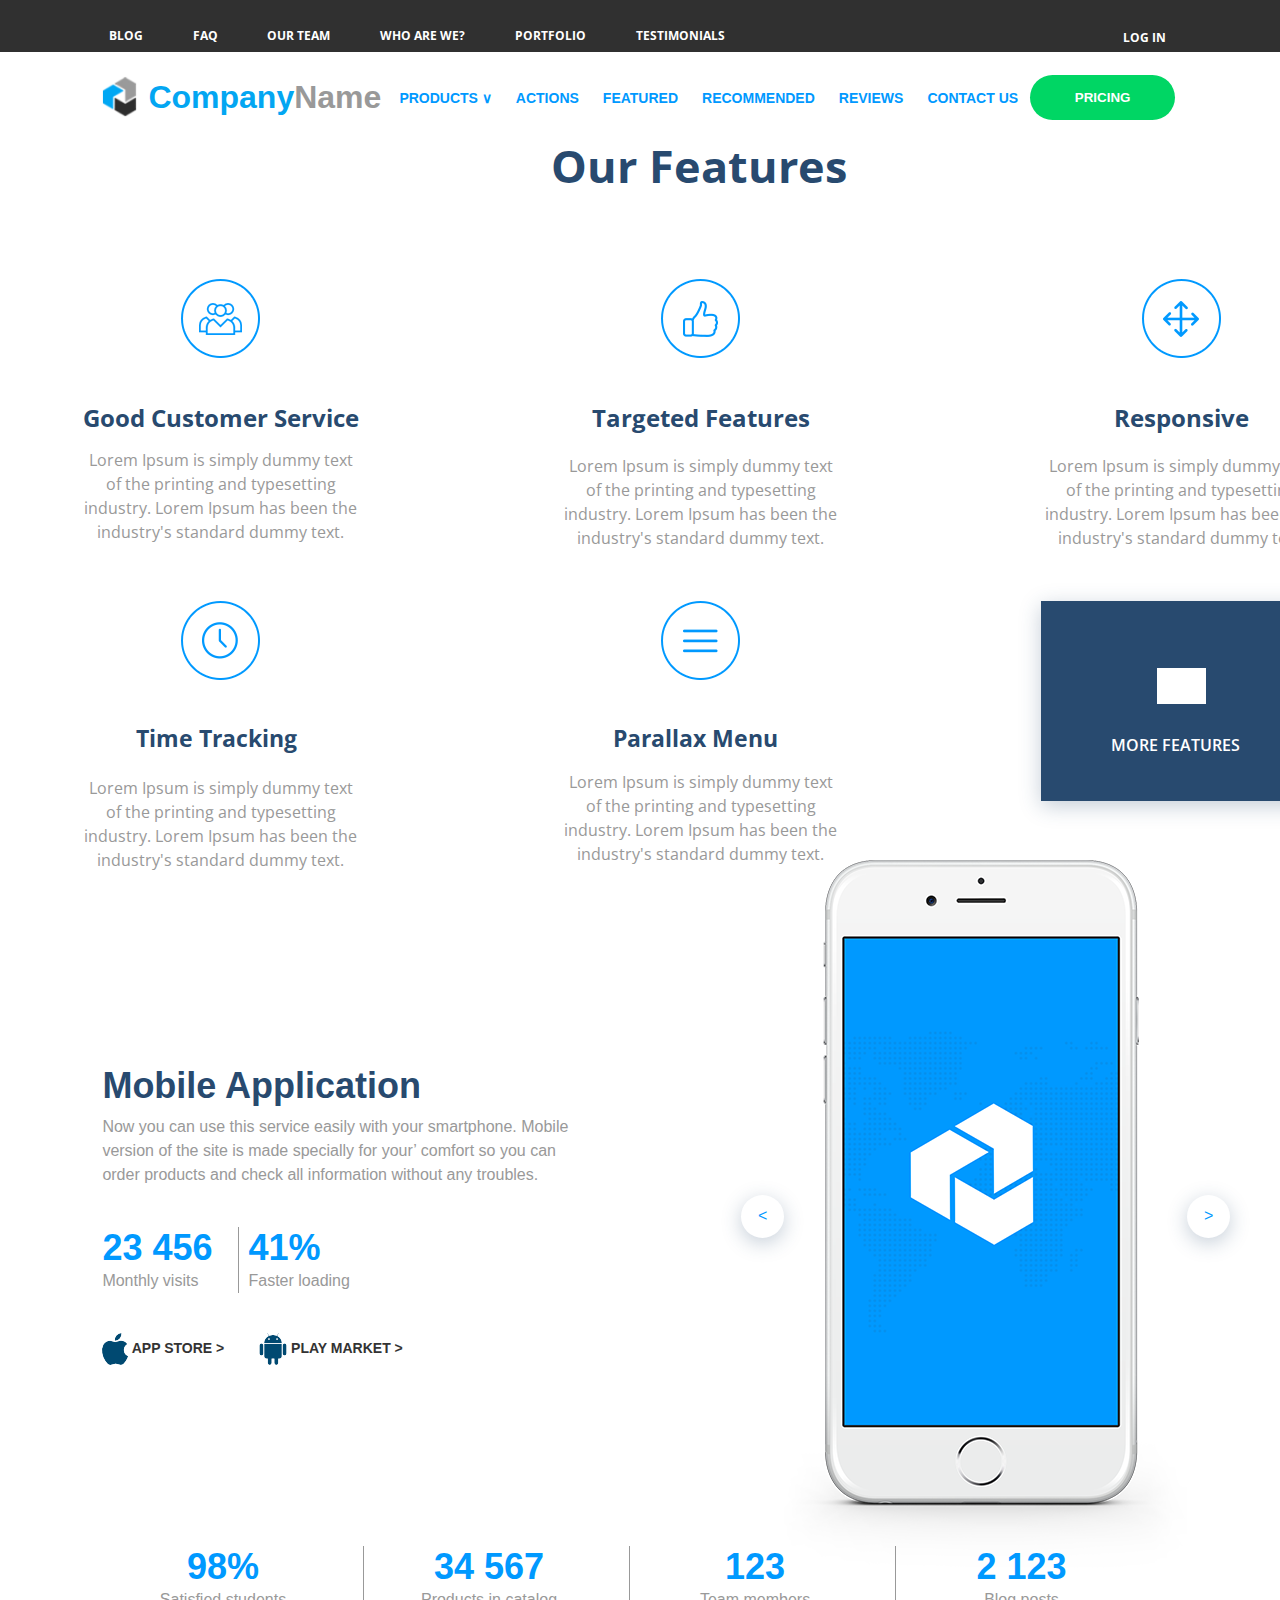
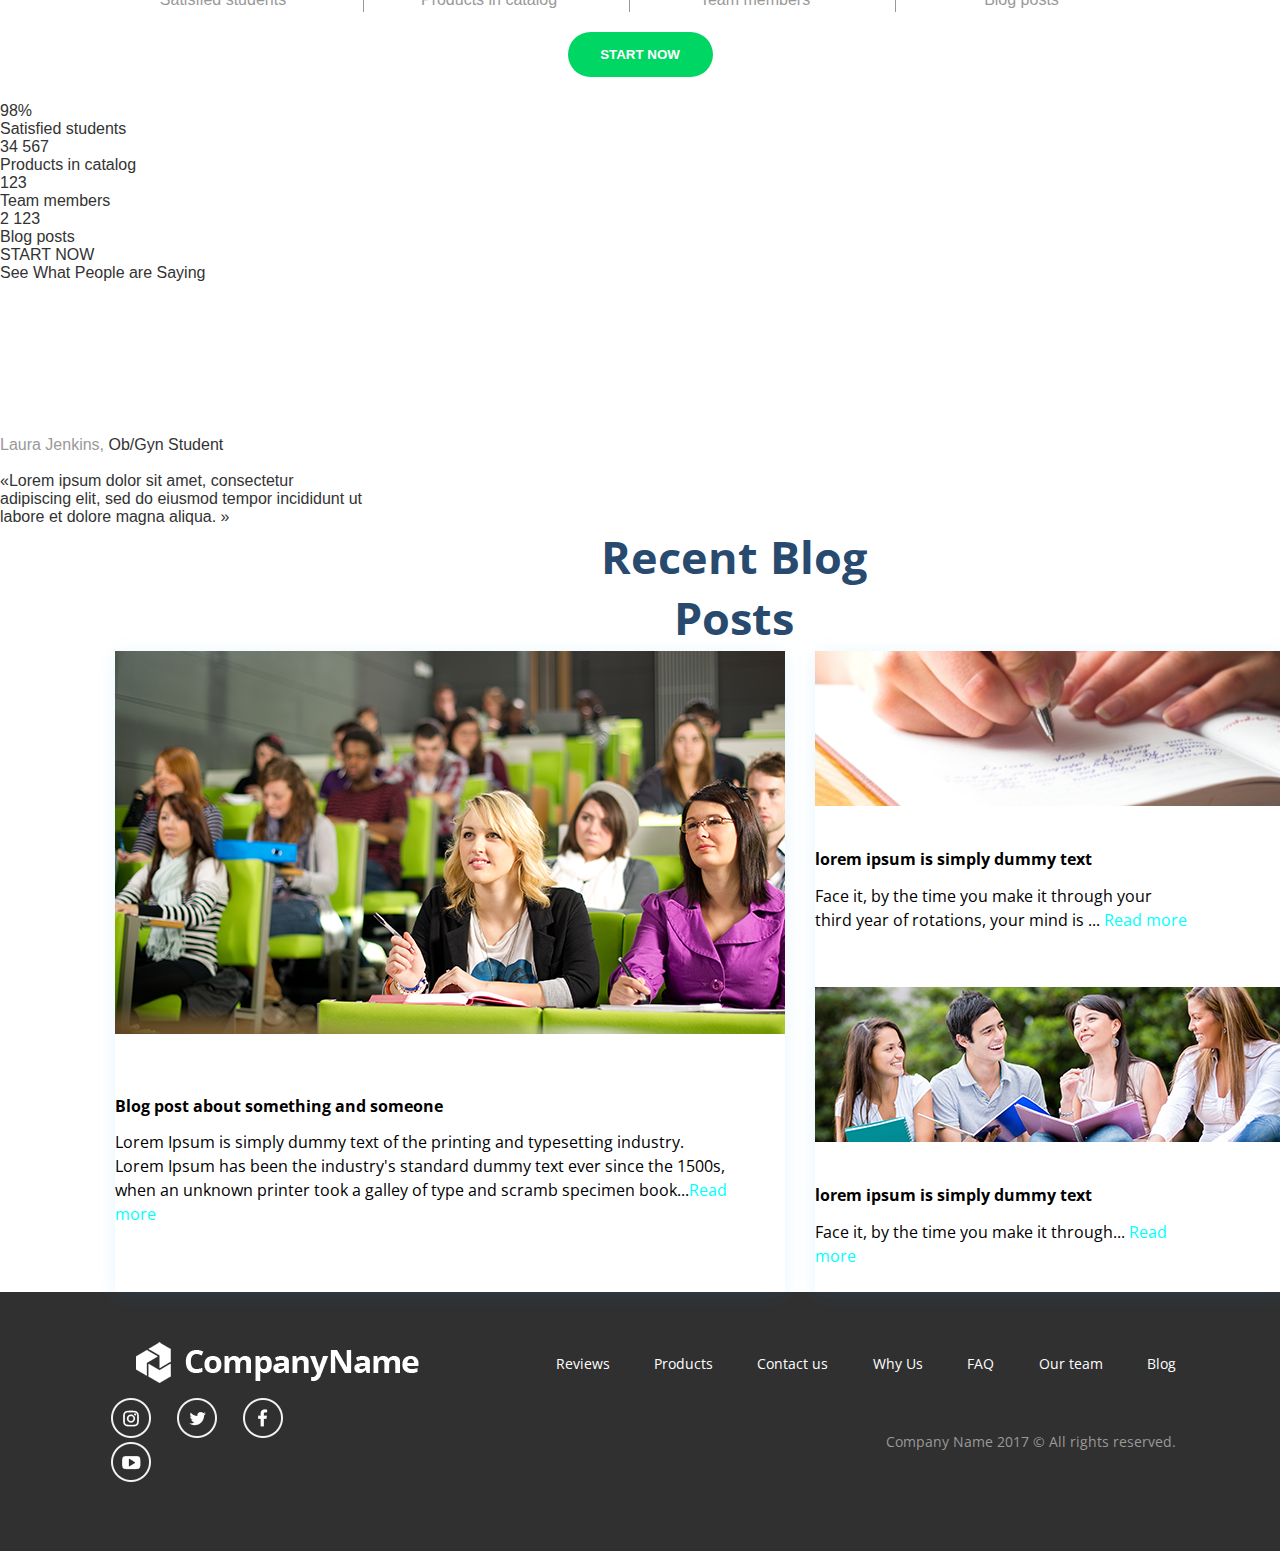
==== app/index.html @ 148104ed "See" ====
<!DOCTYPE html>
<html>
<head>
  <meta charset="UTF-8">
  <meta name="viewport" content="width=device-width, initial-scale=1.0">
  <meta http-equiv="X-UA-Compatible" content="ie=edge">
  <link rel="stylesheet" type="text/css" href="style/css/style.css">
  <link href="https://fonts.googleapis.com/css?family=Open+Sans:400,700" rel="stylesheet">
  <!--<link rel="stylesheet" href="style/css/normalize.css">-->
  <title>Buffalo Bisons</title>

  <script type="text/javascript">
    function amenu() { 
      if (document.getElementById('submenu').style.visibility === 'hidden') { 
        document.getElementById('submenu').style.visibility = 'visible'; } 
      else { 
        document.getElementById('submenu').style.visibility = 'hidden'; 
            }}
  </script>

</head>

<body>


  <!--Top Bar-->
  <section>
    <nav class="top-bar">
      <a href="#" title="BLOG">BLOG</a>
      <a href="#" title="FAQ">FAQ</a>
      <a href="#" title="OUR TEAM">OUR TEAM</a>
      <a href="#" title="WHO ARE WE?">WHO ARE WE?</a>
      <a href="#" title="PORTFOLIO">PORTFOLIO</a>
      <a href="#" title="TESTIMONIALS">TESTIMONIALS</a>
      <a href="#" title="LOG IN"><img src="./img/padlock.jpg" aria-hidden="true" />LOG IN</a>
    </nav>
  </section>


  <!--Navigation bar /by Artem H.-->
<section>
  <div class="topnav">
    <div class="logoflex">
      <div><img id="logo" src="img/logo1.png"></div>
      <div class="companyName">Company<span class="text-style-1">Name</span></div>

    </div>
    <div>
      <ul class="upper ulflex">
      <li><a href="#" onclick="amenu()">Products <span class="thin"> &#8744</span></a>
        <ul class="submenu" id="submenu">
          <li><a href="#">Item 1</a></li>
          <li><a href="#">Item 2</a></li>
          <li><a href="#">Item 3</a></li>
        </ul>

      </li>
      <li><a href="#">Actions</a></li>
      <li><a href="#">Featured</a></li>
      <li><a href="#">Recommended</a></li>
      <li><a href="#">Reviews</a></li>
      <li><a href="#">Contact us</a></li>
    </ul>
    </div>

    <div>
      <button class="upper whitetext button">Pricing</button>
    </div>



  </div>
</section>

<!--Our Features /by SS-->
<div class="Background">
  <div class="Our-Features">Our Features</div>
  <br></div> <br>

  <div class="icons1">

   <div class="GCS"> 
      <div class="Ellipse11"> 
          <img src="img/Ellipse11.png">
      </div> <br> <br>
      <div class="Good-Customer-Service">Good Customer Service</div> <br> <br>
     <div class="Loremipsum">Lorem Ipsum is simply dummy text of the printing and typesetting industry. Lorem Ipsum has been the industry's standard dummy text.</div>
  </div> 
    
  <div class="TF">
    <div class="Ellipse22"> 
      <img src="img/Ellipse22.png"> 
    </div> <br> <br>
        
    <div class="Targeted-Features">Targeted Features</div> <br> <br>
    <div class="Loremipsum">Lorem Ipsum is simply dummy text of the printing and typesetting industry. Lorem Ipsum has been the industry's standard dummy text.</div>
  </div>

  <div class="R">
    <div class="Ellipse33">
      <img src="img/Ellipse33.png">
    </div> <br> <br>
    <div class="Responsive">Responsive</div> <br> <br>
    <div class="Loremipsum">Lorem Ipsum is simply dummy text of the printing and typesetting industry. Lorem Ipsum has been the industry's standard dummy text.</div>
   </div>
    
  </div>

   <br> <br> <br> <br> 
    
    

<div class="icons1">
  <div class="TT"> 
    <div class="Ellipse44">
      <img src="img/Ellipse44.png">
    </div> <br> <br>
    <div class="Time-Tracking">Time Tracking</div> <br> <br>
    <div class="Loremipsum">Lorem Ipsum is simply dummy text of the printing and typesetting industry. Lorem Ipsum has been the industry's standard dummy text.</div>
  </div>
  
  <div class="PM">
    <div class="Ellipse55">
      <img src="img/Ellipse55.png">
    </div> <br> <br>

    <div class="Parallax-Menu">Parallax Menu</div> <br> <br>
    <div class="Loremipsum">Lorem Ipsum is simply dummy text of the printing and typesetting industry. Lorem Ipsum has been the industry's standard dummy text.</div>
  </div>

  <div class="quadro">
    <div class="Rectangle-2"> 
    <div class="right-arrow"> <img src="img/right-arrow.png"> </div> <br>
    <div class="MORE-FEATURES"> MORE FEATURES</div> 
 
    </div>
    </div>
</div>



  <!-- Mobile Application Section /by Artem H. -->
<section>
  <div class="mobapp">
    <div class="half1">
      <h1 class="h1">Mobile Application</h1>
      <p class="acontent">Now you can use this service easily with your smartphone. Mobile version of the site is made specially for your’ comfort
        so you can order products and check all information without any troubles. </p>

      <div class="aflex">
        <div class="mobile1">
          <p class="bigdata">23 456</p>
          <p class="acontent">Monthly visits</p>
        </div>

        <div class="mobile1">
          <p class="bigdata">41%</p>
          <p class="acontent">Faster loading</p>
        </div>
      </div>

      <div class="aflex">
        <div class="aicons upper">
          <img src="img/appstore.png" class="icon"> App Store >
        </div>
        <div class="aicons upper">
          <img src="img/playmarket.png" class="icon"> Play Market >
        </div>
      </div>

    </div>

    <div class="half2">
      <a href="#" class="arrow"><</a>
      <div class="iphone"><img src="img/iPhone6.png"></div>
      <a href="#" class="arrow">></a>
    </div>
  </div>

    <div class="statist">
      <div class="mobile2">
        <p class="bigdata">98%</p>
        <p class="acontent">Satisfied students</p>
      </div>

      <div class="mobile2">
        <p class="bigdata">34 567</p>
        <p class="acontent">Products in catalog</p>
      </div>

      <div class="mobile2">
        <p class="bigdata">123</p>
        <p class="acontent">Team members</p>
      </div>

      <div class="mobile2">
        <p class="bigdata">2 123</p>
        <p class="acontent">Blog posts</p>
      </div>

    </div>
    <div class="astart">
      <button class="button upper whitetext">Start Now</button>
    </div>

    </div>
</div>
  
    
<!--Key Figures-->
    <div class="wrapper">      
       <div class="flex-container">
         <div class="box">
         <p class="numbers">98%</p>
         <p class="text">Satisfied students</p>
         </div>
         <div class="box">
         <p class="numbers">34 567</p>
         <p class="text">Products in catalog</p>
         </div>
         <div class="box">
         <p class="numbers">123</p>
         <p class="text">Team members</p>       
         </div>
         <div class="box">
         <p class="numbers">2 123</p>
         <p class="text">Blog posts</p>       
         </div>       
       </div>
       <a href="#" class="button">START NOW</a>
    </div>
   
    <!-- See What People are Saying /by Taras Roz -->
  <div id="Background">
    <p><span class="see">See What People are Saying</span></p>
    
   <iframe 
           class="hover" 
           src="https://www.youtube.com/embed/RvGUV14kceY" 
           frameborder="0" 
           allowfullscreen>
   </iframe>
  
  <aside class="Rectangle-8">
    <p> <span class="text-style-1">Laura Jenkins, </span>
    <span class="text-style-2">Ob/Gyn Student</span> <br/> <br/> 
    <span class="laura">«Lorem ipsum dolor sit amet, consectetur<br/>
    adipiscing elit, sed do eiusmod tempor incididunt ut<br/>
    labore et dolore magna aliqua. »<br/> </span> </p>
  </aside>
    
  </div>
    
    <!--    Recent Blog Posts-->
  <div class="Recent_Blog">
    <!--      create title-->
    <div class="titl">
      Recent Blog Posts
    </div>
    <!--       create div of all pictures-->
    <div class="picture">

      <!--          div named first,contains first picture and text -->
      <div class=" first">
        <img src="picture/ProspDay4_0017.png" alt="">
        <div class="text1">
          <p>Blog post about something and someone</p>
        </div>
        <div class="text_girl">Lorem Ipsum is simply dummy text of the printing and typesetting industry. Lorem Ipsum has been the industry's standard
          dummy text ever since the 1500s, when an unknown printer took a galley of type and scramb specimen book...<a href="#">Read more</a></div>
      </div>

      <!--          div named second,contains two other pictures and text -->

      <div class="second">
        <img src="picture/Journaling-to-Productivty.png" alt="">
        <div class="text2">
          <p>lorem ipsum is simply dummy text</p>
        </div>
        <p class="text_pen">Face it, by the time you make it through your third year of rotations, your mind is ...
          <a href="#">Read more</a>
        </p>
        <img src="picture/22.png" alt="">
        <div class="text2">
          <p>lorem ipsum is simply dummy text</p>
        </div>
        <p class="text_guys">Face it, by the time you make it through...
          <a href="#">Read more</a>
        </p>
      </div>

    </div>
  </div>

  <!--Footer-->
    <section class="footer">
        
            <a title="" href="#" target="_top" title="footer-logo">
                <svg xmlns="http://www.w3.org/2000/svg" xmlns:xlink="http://www.w3.org/1999/xlink" width="283" height="41" viewBox="0 0 283 41">
                <metadata><?xpacket begin="п»ї" id="W5M0MpCehiHzreSzNTczkc9d"?>
                <x:xmpmeta xmlns:x="adobe:ns:meta/" x:xmptk="Adobe XMP Core 5.6-c138 79.159824, 2016/09/14-01:09:01">
                <rdf:RDF xmlns:rdf="http://www.w3.org/1999/02/22-rdf-syntax-ns#">
                <rdf:Description rdf:about=""/>
                </rdf:RDF>
                </x:xmpmeta>
                <?xpacket end="w"?></metadata>
                <image id="CompanyName_copy" data-name="CompanyName copy" width="283" height="41" xlink:href="[data-uri]"/>
          </svg>
      </a>
      <nav class="footer-bar">   
            <a href="#">Reviews</a>
            <a href="#">Products</a>
            <a href="#">Contact us</a>
            <a href="#">Why Us</a>
            <a href="#">FAQ</a>
            <a href="#">Our team</a>
            <a href="#">Blog</a>
      </nav>

      <nav class="footer-media">
            <a href="#" title="instagram">
                <svg xmlns="http://www.w3.org/2000/svg" xmlns:xlink="http://www.w3.org/1999/xlink" width="40" height="40" viewBox="0 0 40 40">
                <metadata><?xpacket begin="﻿" id="W5M0MpCehiHzreSzNTczkc9d"?>
                <x:xmpmeta xmlns:x="adobe:ns:meta/" x:xmptk="Adobe XMP Core 5.6-c138 79.159824, 2016/09/14-01:09:01        ">
                <rdf:RDF xmlns:rdf="http://www.w3.org/1999/02/22-rdf-syntax-ns#">
                <rdf:Description rdf:about=""/>
                </rdf:RDF>
                </x:xmpmeta>
                <?xpacket end="w"?></metadata>
                <image id="_" data-name="" width="40" height="40" xlink:href="[data-uri]"/>
                </svg>
            </a>
        
            <a href="#" title="twitter">
                <svg xmlns="http://www.w3.org/2000/svg" xmlns:xlink="http://www.w3.org/1999/xlink" width="40" height="40" viewBox="0 0 40 40">
                <metadata><?xpacket begin="﻿" id="W5M0MpCehiHzreSzNTczkc9d"?>
                <x:xmpmeta xmlns:x="adobe:ns:meta/" x:xmptk="Adobe XMP Core 5.6-c138 79.159824, 2016/09/14-01:09:01        ">
                <rdf:RDF xmlns:rdf="http://www.w3.org/1999/02/22-rdf-syntax-ns#">
                <rdf:Description rdf:about=""/>
                </rdf:RDF>
                </x:xmpmeta>
                <?xpacket end="w"?></metadata>
                <image id="_" data-name="" width="40" height="40" xlink:href="[data-uri]"/>
                </svg>
            </a>

            <a href="#" title="facebook">
                <svg xmlns="http://www.w3.org/2000/svg" xmlns:xlink="http://www.w3.org/1999/xlink" width="40" height="40" viewBox="0 0 40 40">
                <metadata><?xpacket begin="﻿" id="W5M0MpCehiHzreSzNTczkc9d"?>
                <x:xmpmeta xmlns:x="adobe:ns:meta/" x:xmptk="Adobe XMP Core 5.6-c138 79.159824, 2016/09/14-01:09:01        ">
                <rdf:RDF xmlns:rdf="http://www.w3.org/1999/02/22-rdf-syntax-ns#">
                <rdf:Description rdf:about=""/>
                </rdf:RDF>
                </x:xmpmeta>
                <?xpacket end="w"?></metadata>
                <image id="_" data-name="" width="40" height="40" xlink:href="[data-uri]"/>
                </svg>
            </a>

            <a href="#" title="youtube">
                <svg xmlns="http://www.w3.org/2000/svg" xmlns:xlink="http://www.w3.org/1999/xlink" width="40" height="40" viewBox="0 0 40 40">
                <metadata><?xpacket begin="﻿" id="W5M0MpCehiHzreSzNTczkc9d"?>
                <x:xmpmeta xmlns:x="adobe:ns:meta/" x:xmptk="Adobe XMP Core 5.6-c138 79.159824, 2016/09/14-01:09:01        ">
                <rdf:RDF xmlns:rdf="http://www.w3.org/1999/02/22-rdf-syntax-ns#">
                <rdf:Description rdf:about=""/>
                </rdf:RDF>
                </x:xmpmeta>
                <?xpacket end="w"?></metadata>
                <image id="_" data-name="" width="40" height="40" xlink:href="[data-uri]"/>
                </svg>
            </a>
        </nav>
        <span>Company Name 2017 <span>© All rights reserved.
    </section>

</body>



</html>
---- app/style/css/style.css ----
html {
  -webkit-box-sizing: border-box;
  -moz-box-sizing: border-box;
  box-sizing: border-box; }

*, *:before, *:after {
  -webkit-box-sizing: inherit;
  -moz-box-sizing: inherit;
  box-sizing: inherit; }

html, body, div, span, applet, object, iframe,
h1, h2, h3, h4, h5, h6, p, blockquote, pre,
a, abbr, acronym, address, big, cite, code,
del, dfn, em, img, ins, kbd, q, s, samp,
small, strike, strong, sub, sup, tt, var,
b, u, i, center,
dl, dt, dd, ol, ul, li,
fieldset, form, label, legend,
table, caption, tbody, tfoot, thead, tr, th, td,
article, aside, canvas, details, embed,
figure, figcaption, footer, header, hgroup,
menu, nav, output, ruby, section, summary,
time, mark, audio, video {
  margin: 0;
  padding: 0;
  border: 0;
  font-size: 100%;
  font: inherit;
  vertical-align: baseline; }

/* HTML5 display-role reset for older browsers */
article, aside, details, figcaption, figure,
footer, header, hgroup, menu, nav, section {
  display: block; }

body {
  line-height: 1; }

ol, ul {
  list-style: none; }

blockquote, q {
  quotes: none; }

blockquote:before, blockquote:after,
q:before, q:after {
  content: '';
  content: none; }

table {
  border-collapse: collapse;
  border-spacing: 0; }

.Recent_Blog {
  width: 1170px;
  margin-left: 115px;
  margin-right: 117px; }
  .Recent_Blog .titl {
    width: 391px;
    height: 45px;
    font-family: "Open Sans", sans-serif;
    font-size: 45px;
    font-weight: bold;
    text-align: left;
    color: #284a6f;
    margin-left: 423px;
    margin-bottom: 80px;
    margin-right: 508px;
    text-align: center; }
  .Recent_Blog .picture {
    display: flex;
    justify-content: space-between;
    align-items: center; }
    .Recent_Blog .picture .first {
      box-shadow: 0px 3px 18px 0 rgba(0, 153, 255, 0.1);
      background-color: #ffffff;
      height: 641px;
      width: 670px; }
      .Recent_Blog .picture .first .text1 {
        margin-top: 45px;
        margin-bottom: 30px;
        height: 17px;
        font-family: "Open Sans", sans-serif;
        font-size: 16px;
        font-weight: bold;
        line-height: 2.94;
        text-align: left;
        color: #000000; }
      .Recent_Blog .picture .first .text_girl {
        width: 616px;
        height: 65px;
        font-family: "Open Sans", sans-serif;
        font-size: 16px;
        line-height: 1.5;
        text-align: left;
        color: #000000; }
        .Recent_Blog .picture .first .text_girl a {
          color: aqua;
          text-decoration: none; }
          .Recent_Blog .picture .first .text_girl a:hover {
            text-decoration: underline; }
    .Recent_Blog .picture .second {
      height: 641px;
      width: 470px;
      box-shadow: 0px 3px 18px 0 rgba(0, 153, 255, 0.1);
      background-color: #ffffff; }
      .Recent_Blog .picture .second .text2 {
        margin-top: 37px;
        margin-bottom: 20px;
        width: 280px;
        height: 17px;
        font-family: "Open Sans", sans-serif;
        font-size: 16px;
        font-weight: bold;
        line-height: 1.5;
        text-align: left;
        color: #000000; }
      .Recent_Blog .picture .second .text_pen {
        width: 372px;
        height: 41px;
        font-family: "Open Sans", sans-serif;
        font-size: 16px;
        line-height: 1.5;
        text-align: left;
        color: #000000;
        margin-bottom: 62px; }
        .Recent_Blog .picture .second .text_pen a {
          color: aqua;
          text-decoration: none; }
          .Recent_Blog .picture .second .text_pen a:hover {
            text-decoration: underline; }
      .Recent_Blog .picture .second .text_guys {
        width: 392px;
        height: 17px;
        font-family: "Open Sans", sans-serif;
        font-size: 16px;
        line-height: 1.5;
        text-align: left;
        color: #000000; }
        .Recent_Blog .picture .second .text_guys a {
          color: aqua;
          text-decoration: none; }
          .Recent_Blog .picture .second .text_guys a:hover {
            text-decoration: underline; }

.top-bar {
  height: 52px;
  display: -webkit-flex;
  display: flex;
  flex-flow: row wrap;
  align-items: center;
  justify-content: space-between;
  align-content: space-around;
  background-color: #303030;
  padding: 2% 5% 2% 8.5%; }
  .top-bar a {
    margin-right: 4.5%;
    color: #ffffff;
    text-decoration: none;
    font-family: "Open Sans", sans-serif;
    font-size: 12px;
    font-weight: bold;
    text-align: left; }
    .top-bar a:last-child {
      margin-left: auto; }
    .top-bar a:hover {
      color: #03a6f2; }
    .top-bar a:active {
      box-shadow: 1px 1px 5px #03a6f2; }
    .top-bar a img {
      width: 14px;
      height: 16px; }

body {
  font-family: "Open Sans", sans-serif; }

.upper {
  text-transform: uppercase; }

.whitetext {
  color: white; }

.logoflex {
  width: 285px;
  display: flex;
  flex-direction: column;
  justify-content: center;
  align-items: center; }

.ulflex {
  display: flex;
  justify-content: center;
  align-items: center;
  flex-wrap: wrap; }

a.arrow {
  color: #0099ff;
  width: 43px;
  height: 43px;
  border-radius: 100%;
  display: flex;
  align-items: center;
  justify-content: center;
  background-color: white;
  box-shadow: 0px 5px 20px rgba(40, 74, 111, 0.27); }

a.arrow:hover {
  box-shadow: none; }

div.topnav {
  display: flex;
  justify-content: flex-start;
  align-items: center;
  width: 100%;
  font-size: 14px;
  height: 91px;
  padding-left: 8%; }

ul {
  list-style: none; }

ul li {
  display: inline-block;
  padding: 0 12px;
  font-weight: bold;
  color: #0099ff; }

ul.submenu {
  display: flex;
  flex-direction: column;
  position: absolute; }
  ul.submenu .thin {
    font-weight: normal; }

#submenu {
  visibility: hidden; }

ul.submenu li {
  border-bottom: 1px solid lightgrey; }

a {
  color: inherit;
  text-decoration: none; }

a:hover {
  text-shadow: 0 0 1px; }

button.button {
  width: 145px;
  height: 45px;
  border-radius: 22.5px;
  background-color: #00d664;
  border: 0;
  font-weight: bold; }

button.button:hover {
  box-shadow: 1px 1px 5px grey; }

#logo {
  width: 35px;
  height: 41px;
  margin-right: 5px; }

.companyName {
  margin: 0;
  width: 100%;
  font-size: 18px;
  font-weight: bold;
  color: #03a6f2;
  text-align: center; }

.text-style-1 {
  color: #999999; }

@media (min-width: 600px) {
  .companyName {
    font-size: 24px; } }
@media (min-width: 900px) {
  .companyName {
    font-size: 26px; } }
@media (min-width: 1200px) {
  .logoflex {
    flex-direction: row; }

  .companyName {
    font-size: 32px; } }
div.mobapp {
  width: 100%;
  height: 645px;
  background: url(../img/worldmap-transp.png) center right, url(../img/worldmap-dots2.png) no-repeat right center;
  background-position: cover;
  display: flex;
  flex-direction: row;
  padding-left: 8%;
  padding-top: 25px;
  margin-top: 80px; }

div.half1 {
  display: flex;
  flex-direction: column;
  justify-content: center;
  width: 50%; }

h1.h1 {
  font-size: 36px;
  font-weight: bold;
  line-height: 1.04;
  text-align: left;
  color: #284a6f;
  margin-bottom: 10px; }

.acontent {
  max-width: 485px;
  font-size: 16px;
  line-height: 1.5;
  text-align: left;
  color: #999999; }

.aflex {
  display: flex;
  justify-content: flex-start;
  padding-top: 40px; }

div.mobile1 {
  padding-right: 25px;
  border-right: 1px solid #999999;
  margin-right: 10px; }

div.mobile1:last-child {
  border: 0; }

.bigdata {
  font-size: 36px;
  font-weight: bold;
  text-align: left;
  color: #0099ff; }

div.aicons {
  padding-right: 35px;
  font-weight: bold;
  font-size: 14px; }

img.icon {
  vertical-align: middle; }

div.half2 {
  display: flex;
  flex-direction: row;
  justify-content: center;
  align-items: center;
  width: 50%; }

.statist {
  display: flex;
  flex-direction: row;
  justify-content: center; }

div.mobile2 {
  display: flex;
  flex-direction: column;
  align-items: center;
  width: 20%;
  padding: 0 25px 0 0;
  border-right: 1px solid #999999;
  margin: 20px 10px 20px 0; }

div.mobile2:last-child {
  border: 0; }

div.astart {
  display: flex;
  justify-content: center;
  height: 50px;
  margin-bottom: 20px; }

/*phone, portrait view, one column*/
.footer {
  box-sizing: border-box;
  height: 259px;
  padding: 3%;
  background-color: #303030;
  display: flex;
  flex-flow: column nowrap;
  justify-content: space-around;
  align-items: center;
  font-family: Open Sans;
  font-size: 14px; }
  .footer > svg {
    width: 80vw; }
    .footer > svg:hover {
      box-shadow: 1px 1px 5px #999999; }
    .footer > svg:active {
      box-shadow: 1px 1px 5px #03a6f2; }
  .footer span {
    text-align: center;
    color: #999999; }

.footer-bar {
  display: flex;
  flex-direction: column;
  justify-content: space-around;
  align-items: center; }
  .footer-bar a {
    color: #ffffff;
    text-decoration: none;
    margin-bottom: 3px; }
  .footer-bar:hover {
    color: #03a6f2; }
  .footer-bar:active {
    box-shadow: 1px 1px 5px #03a6f2; }

.footer-media a {
  margin-right: 15px;
  text-decoration: none; }

/*tablet, landscape view*/
@media screen and (min-width: 600px) {
  .footer {
    padding: 45px 8.1% 60px 8.1%;
    flex-flow: row wrap;
    justify-content: space-between; }
    .footer span {
      align-self: center;
      margin-left: auto;
      width: 42vw;
      text-align: right; }

  .footer-bar {
    width: 90vw;
    flex-flow: row nowrap;
    justify-content: space-between; } }
/*laptop and desktop*/
@media screen and (min-width: 900px) {
  .footer > svg {
    width: 283px;
    height: 41px; }
  .footer a {
    white-space: nowrap;
    margin-left: 3%; }
  .footer .footer-bar {
    margin-left: auto;
    flex-flow: row nowrap;
    align-content: space-around;
    width: 50vw; } }
body {
  font: 100% Helvetica, sans-serif;
  color: #333; }

.Background {
  display: flex;
  justify-content: center;
  width: 1402px;
  height: 118px; }

.Our-Features {
  width: 300px;
  height: 32px;
  font-family: "Open Sans", sans-serif;
  font-size: 45px;
  font-weight: bold;
  line-height: 1.04;
  text-align: left;
  color: #284a6f; }

.icons1 {
  display: flex;
  justify-content: space-around;
  width: 1402px;
  margin-bottom: 50px; }

.Ellipse11 {
  width: 79px;
  height: 79px; }

.Ellipse22 {
  width: 79px;
  height: 79px; }

.Ellipse33 {
  width: 79px;
  height: 79px; }

.GCS {
  display: flex;
  flex-direction: column;
  align-items: center;
  width: 441px;
  height: 200px; }

.TF {
  display: flex;
  flex-direction: column;
  align-items: center;
  width: 519px;
  height: 200px; }

.R {
  display: flex;
  flex-direction: column;
  align-items: center;
  width: 442px;
  height: 200px; }

.TT {
  display: flex;
  flex-direction: column;
  align-items: center;
  width: 441px;
  height: 200px; }

.PM {
  display: flex;
  flex-direction: column;
  align-items: center;
  width: 519px;
  height: 200px; }

.quadro {
  display: flex;
  flex-direction: column;
  align-items: center;
  width: 442px;
  height: 200px; }

.Good-Customer-Service {
  height: 18px;
  font-family: "Open Sans", sans-serif;
  font-size: 24px;
  font-weight: bold;
  line-height: 1.96;
  text-align: left;
  color: #284a6f; }

.Targeted-Features {
  height: 24px;
  font-family: "Open Sans", sans-serif;
  font-size: 24px;
  font-weight: bold;
  line-height: 1.96;
  text-align: left;
  color: #284a6f; }

.Responsive {
  height: 24px;
  font-family: "Open Sans", sans-serif;
  font-size: 24px;
  font-weight: bold;
  line-height: 1.96;
  text-align: left;
  color: #284a6f; }

.Loremipsum {
  width: 282px;
  height: 89px;
  font-family: "Open Sans", sans-serif;
  font-size: 16px;
  line-height: 1.5;
  text-align: center;
  color: #999999; }

.Time-Tracking {
  width: 170px;
  height: 24px;
  font-family: "Open Sans", sans-serif;
  font-size: 23px;
  font-weight: bold;
  line-height: 1.96;
  text-align: left;
  color: #284a6f; }

.Ellipse44 {
  width: 79px;
  height: 79px; }

.Ellipse55 {
  width: 79px;
  height: 79px; }

.Parallax-Menu {
  width: 175px;
  height: 18px;
  font-family: "Open Sans", sans-serif;
  font-size: 23px;
  font-weight: bold;
  line-height: 1.96;
  text-align: left;
  color: #284a6f; }

.Rectangle-2 {
  width: 281px;
  height: 281px;
  display: flex;
  flex-direction: column;
  justify-content: center;
  align-items: center;
  background-color: #284a6f;
  box-shadow: 0px 5px 20px 0 rgba(40, 74, 111, 0.27); }

.right-arrow {
  width: 49px;
  height: 36px;
  background-color: #ffffff; }

.MORE-FEATURES {
  width: 140px;
  height: 12px;
  font-family: "Open Sans", sans-serif;
  font-size: 16px;
  font-weight: 600;
  line-height: 2.94;
  text-align: left;
  color: #ffffff; }

/*# sourceMappingURL=style.css.map */
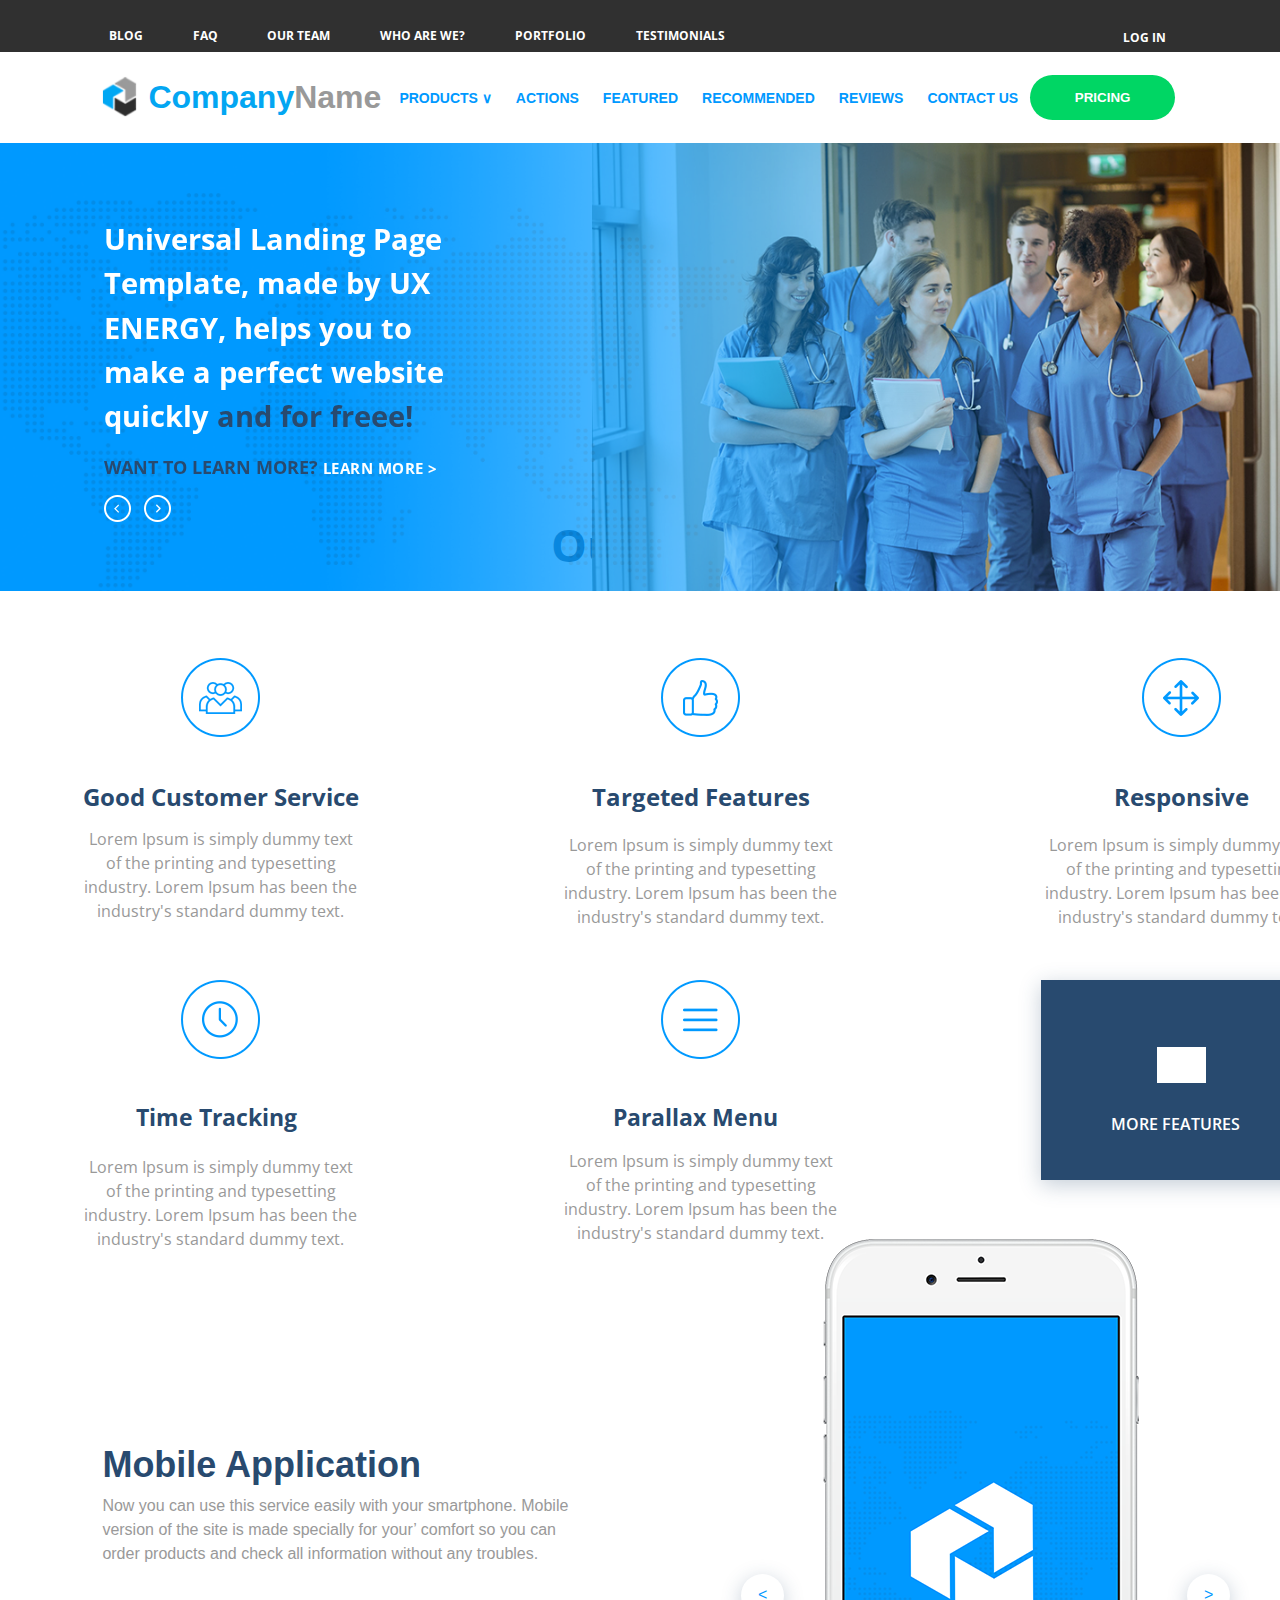
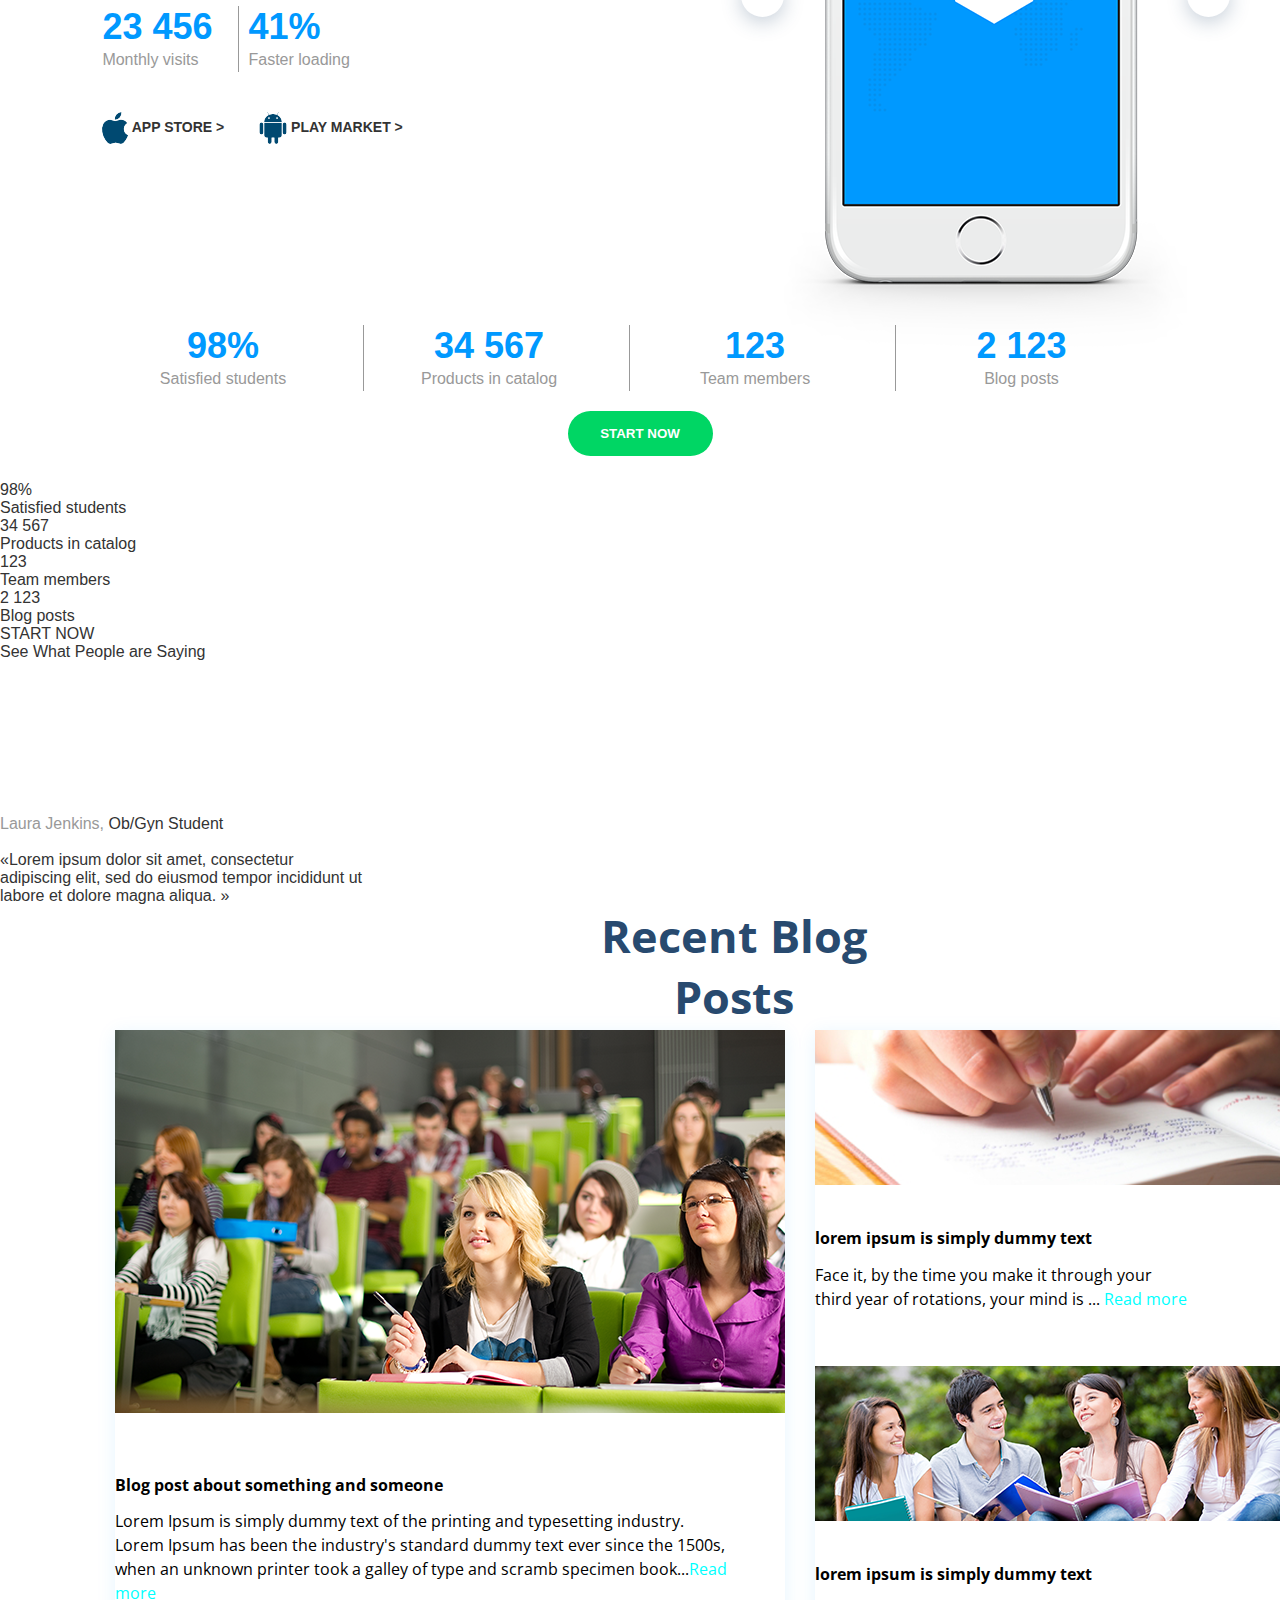
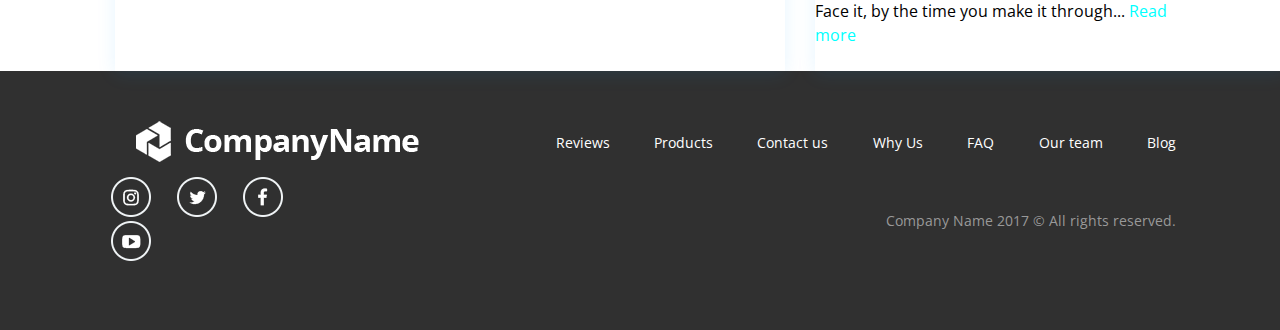
==== commit 4d0abdb8: "added banner slider" ====
--- a/app/index.html
+++ b/app/index.html
@@ -6,6 +6,10 @@
   <meta http-equiv="X-UA-Compatible" content="ie=edge">
   <link rel="stylesheet" type="text/css" href="style/css/style.css">
   <link href="https://fonts.googleapis.com/css?family=Open+Sans:400,700" rel="stylesheet">
+
+<!-- Owl Stylesheets -->
+  <link rel="stylesheet" href="owlcarousel/owl.carousel.min.css">
+
   <!--<link rel="stylesheet" href="style/css/normalize.css">-->
   <title>Buffalo Bisons</title>
 
@@ -17,13 +21,48 @@
         document.getElementById('submenu').style.visibility = 'hidden'; 
             }}
   </script>
+    
+    <!-- Style wasn't supposed to be here, but for now it's only way for it to work correctly.-->
+  <style type="text/css">
+    
+    .first-banner-slide {
+      background: linear-gradient(to right, rgba(3,166,242,1), rgba(3,166,242,0.5)) no-repeat border-box, url('img/layer1.png') no-repeat right top;
+      background-size: auto 65vw
+    }
+    .second-banner-slide {
+      background: linear-gradient(to right, rgba(3,166,242,1), rgba(3,166,242,0.5)) no-repeat border-box, url('img/layer2.jpg') no-repeat right top;
+      background-size: auto 65vw 
+    }
+    /*tablet, landscape view*/
+    @media screen and (min-width: 600px) {
+      .first-banner-slide {
+      background: linear-gradient(to right, rgba(3,166,242,1), rgba(3,166,242,0.2)) no-repeat border-box, url('img/layer1.png') no-repeat right top;
+      background-size: auto 50vw
+      }
+      .second-banner-slide {
+        background: linear-gradient(to right, rgba(3,166,242,1), rgba(3,166,242,0.2)) no-repeat border-box, url('img/layer2.jpg') no-repeat right top;
+        background-size: auto 50vw 
+      }
+    }
+    /*laptop and desktop*/
+    @media screen and (min-width: 900px) {
+      .first-banner-slide {
+        background: url('img/worldmap-dots3.png') no-repeat border-box, url('./img/layer1.png') no-repeat right top; 
+        background-size: auto 35vw
+      }
+      .second-banner-slide {
+        background: url('img/worldmap-dots3.png') no-repeat border-box, url('./img/layer2.jpg') no-repeat right top;
+        background-size: auto 35vw
+      }
+    }
+  </style>
 
 </head>
 
 <body>
 
 
-  <!--Top Bar-->
+  <!--Top Bar by V.V.-->
   <section>
     <nav class="top-bar">
       <a href="#" title="BLOG">BLOG</a>
@@ -71,6 +110,34 @@
 
   </div>
 </section>
+
+<!-- Banner Slider by V.V. -->
+<section>
+  <div class="owl-carousel banner-slider">
+    <div class="item first-banner-slide">
+      <div class="banner-text">
+        Universal Landing Page Template, made by UX ENERGY, helps you to make a perfect website quickly 
+        <span>and for freee!</span>
+      </div>
+      <div class="banner-link">
+        WANT TO LEARN MORE?
+        <span><a href="#"> LEARN MORE &#62</a></span>
+      </div>
+    </div>
+    
+    <div class="item second-banner-slide">
+      <div class="banner-text">
+        Lorem ipsum dolor sit amet, consectetur adipisicing elit! 
+        <span>and for freee!</span>
+      </div>
+      <div class="banner-link">
+        WANT TO LEARN MORE?
+        <span><a href="#"> LEARN MORE &#62</a></span>
+      </div>
+    </div>
+  </div>
+</section>
+
 
 <!--Our Features /by SS-->
 <div class="Background">
@@ -292,7 +359,7 @@
     </div>
   </div>
 
-  <!--Footer-->
+  <!--Footer by V.V.-->
     <section class="footer">
         
             <a title="" href="#" target="_top" title="footer-logo">
@@ -373,6 +440,25 @@
         <span>Company Name 2017 <span>© All rights reserved.
     </section>
 
+<!-- Owl scripts-->
+  <script src="owlcarousel/jquery.min.js"></script>
+  <script src="owlcarousel/owl.carousel.min.js"></script>
+  <script>
+    $(document).ready(function(){
+      $(".banner-slider").owlCarousel({
+        loop: true,
+        nav: true,
+        dots: false,
+        items: 1,
+        navText: [
+          "<img src='img/str-left.svg'/>",
+          "<img src='img/str-right.svg'/>"
+        ],
+        autoplay: false,
+      });
+    });
+  </script>
+
 </body>
 
 
--- a/app/style/css/style.css
+++ b/app/style/css/style.css
@@ -383,65 +383,84 @@
   flex-flow: column nowrap;
   justify-content: space-around;
   align-items: center;
-  font-family: Open Sans;
-  font-size: 14px; }
-  .footer > svg {
-    width: 80vw; }
-    .footer > svg:hover {
-      box-shadow: 1px 1px 5px #999999; }
-    .footer > svg:active {
-      box-shadow: 1px 1px 5px #03a6f2; }
-  .footer span {
-    text-align: center;
-    color: #999999; }
+  font-family: "Open Sans", sans-serif;
+  font-size: 14px;
+}
+.footer > svg {
+  width: 80vw;
+}
+.footer > svg:hover {
+  box-shadow: 1px 1px 5px #999999;
+}
+.footer > svg:active {
+  box-shadow: 1px 1px 5px #03a6f2;
+}
+.footer span {
+  text-align: center;
+  color: #999999;
+}
 
 .footer-bar {
   display: flex;
   flex-direction: column;
   justify-content: space-around;
-  align-items: center; }
-  .footer-bar a {
-    color: #ffffff;
-    text-decoration: none;
-    margin-bottom: 3px; }
-  .footer-bar:hover {
-    color: #03a6f2; }
-  .footer-bar:active {
-    box-shadow: 1px 1px 5px #03a6f2; }
+  align-items: center;
+}
+.footer-bar a {
+  color: #ffffff;
+  text-decoration: none;
+  margin-bottom: 3px;
+}
+.footer-bar a:hover {
+  color: #03a6f2;
+}
+.footer-bar a:active {
+  box-shadow: 1px 1px 5px #03a6f2;
+}
 
 .footer-media a {
   margin-right: 15px;
-  text-decoration: none; }
+  text-decoration: none;
+}
 
 /*tablet, landscape view*/
 @media screen and (min-width: 600px) {
   .footer {
     padding: 45px 8.1% 60px 8.1%;
     flex-flow: row wrap;
-    justify-content: space-between; }
-    .footer span {
-      align-self: center;
-      margin-left: auto;
-      width: 42vw;
-      text-align: right; }
+    justify-content: space-between;
+  }
+  .footer span {
+    align-self: center;
+    margin-left: auto;
+    width: 42vw;
+    text-align: right;
+  }
 
   .footer-bar {
     width: 90vw;
     flex-flow: row nowrap;
-    justify-content: space-between; } }
+    justify-content: space-between;
+  }
+}
 /*laptop and desktop*/
 @media screen and (min-width: 900px) {
   .footer > svg {
     width: 283px;
-    height: 41px; }
+    height: 41px;
+  }
   .footer a {
     white-space: nowrap;
-    margin-left: 3%; }
+    margin-left: 3%;
+  }
   .footer .footer-bar {
     margin-left: auto;
     flex-flow: row nowrap;
     align-content: space-around;
-    width: 50vw; } }
+    width: 50vw;
+  }
+}
+
 body {
   font: 100% Helvetica, sans-serif;
   color: #333; }
@@ -611,4 +630,113 @@
   text-align: left;
   color: #ffffff; }
 
+/* Banner Slider*/
+/*phone, portrait view, one column*/
+.banner-slider {
+  box-sizing: border-box;
+  font-family: "Open Sans", sans-serif;
+}
+.banner-slider .item {
+  height: 65vw;
+  padding: 5.8% 8.1% 19% 8.1%;
+  display: flex;
+  flex-flow: column wrap;
+  justify-content: space-between;
+}
+.banner-slider .item .banner-text {
+  width: 66.2vw;
+  height: 15vh;
+  font-size: 5vw;
+  font-weight: bold;
+  line-height: 1.5;
+  color: #FFF;
+}
+.banner-slider .item .banner-text span {
+  color: #284a6f;
+}
+.banner-slider .item .banner-link {
+  height: 1.5vw;
+  font-size: 3.1vw;
+  font-weight: bold;
+  /* letter-spacing: 0.6px */
+  color: #284a6f;
+}
+.banner-slider .item .banner-link span a {
+  height: 10px;
+  font-size: 2.8vw;
+  font-weight: bold;
+  line-height: 3.21;
+  letter-spacing: 0.5px;
+  color: #FFF;
+  text-decoration: none;
+}
+.banner-slider .item .banner-link span a:hover {
+  color: #999999;
+}
+.banner-slider .owl-nav {
+  -webkit-tap-highlight-color: transparent;
+  margin-top: -50px;
+  padding-left: 8.1%;
+  display: flex;
+  flex-flow: row nowrap;
+  justify-content: flex-start;
+  align-items: flex-start;
+}
+.banner-slider .owl-nav [class*=owl-] {
+  height: 27px;
+  width: 27px;
+  border-radius: 50%;
+  position: relative;
+  color: #FFF;
+  margin: 13px 13px 0px 0px;
+  background: none;
+  cursor: pointer;
+}
+.banner-slider .owl-nav [class*=owl-]:hover {
+  background: #999999;
+  text-decoration: none;
+}
+
+/*tablet, landscape view*/
+@media screen and (min-width: 600px) {
+  .banner-slider .item {
+    height: 50vw;
+    padding: 5.8% 8.1% 11% 8.1%;
+  }
+  .banner-slider .item .banner-text {
+    width: 46vw;
+    font-size: 3.5vw;
+  }
+  .banner-slider .item .banner-link {
+    font-size: 2.2vw;
+  }
+  .banner-slider .item .banner-link span a {
+    font-size: 1.9vw;
+  }
+  .banner-slider .owl-nav {
+    margin-top: -8.5vw;
+  }
+}
+/*laptop and desktop*/
+@media screen and (min-width: 900px) {
+  .banner-slider .item {
+    height: 35vw;
+    padding: 5.8% 8.1% 10% 8.1%;
+  }
+  .banner-slider .item .banner-text {
+    width: 28vw;
+    font-size: 2.3vw;
+    /* 30px */
+  }
+  .banner-slider .item .banner-link {
+    font-size: 1.4vw;
+    /* 16px */
+  }
+  .banner-slider .item .banner-link span a {
+    width: 7.5vw;
+    font-size: 1.2vw;
+    /* 14px */
+  }
+}
+
 /*# sourceMappingURL=style.css.map */
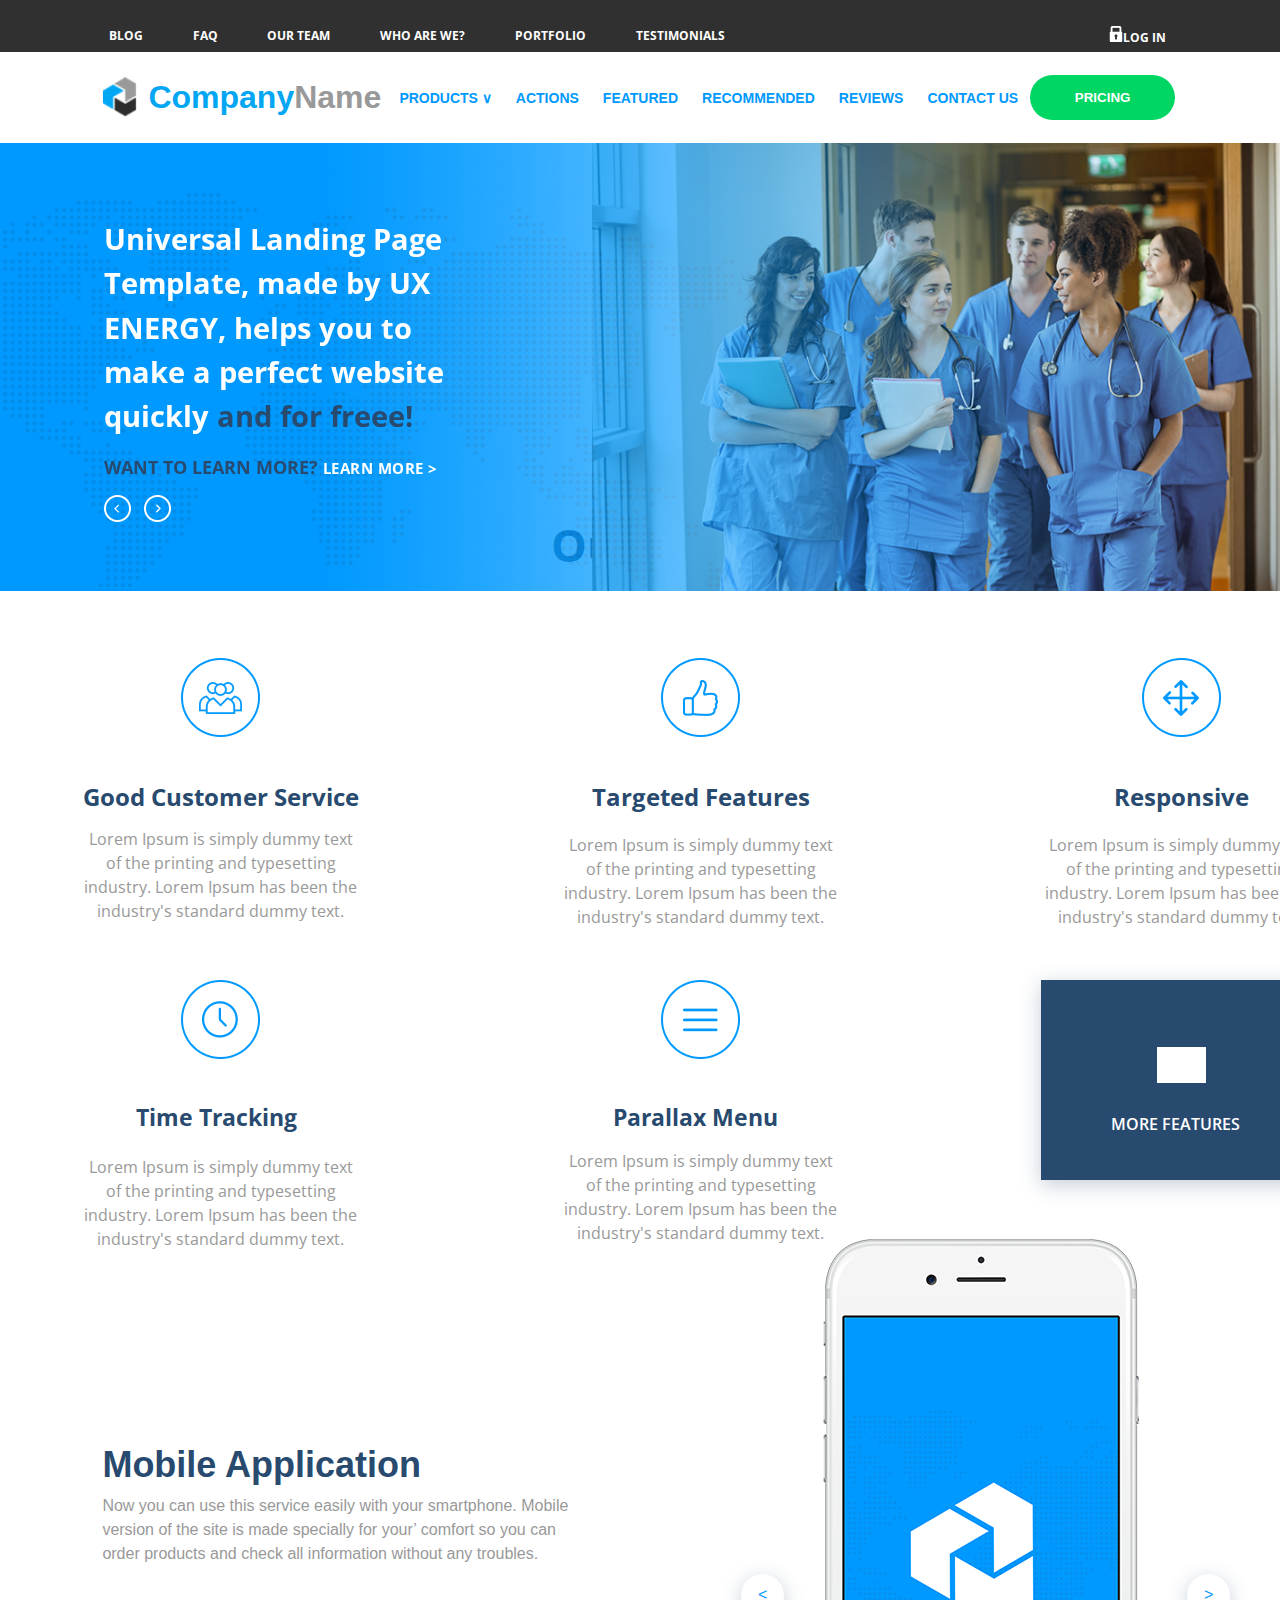
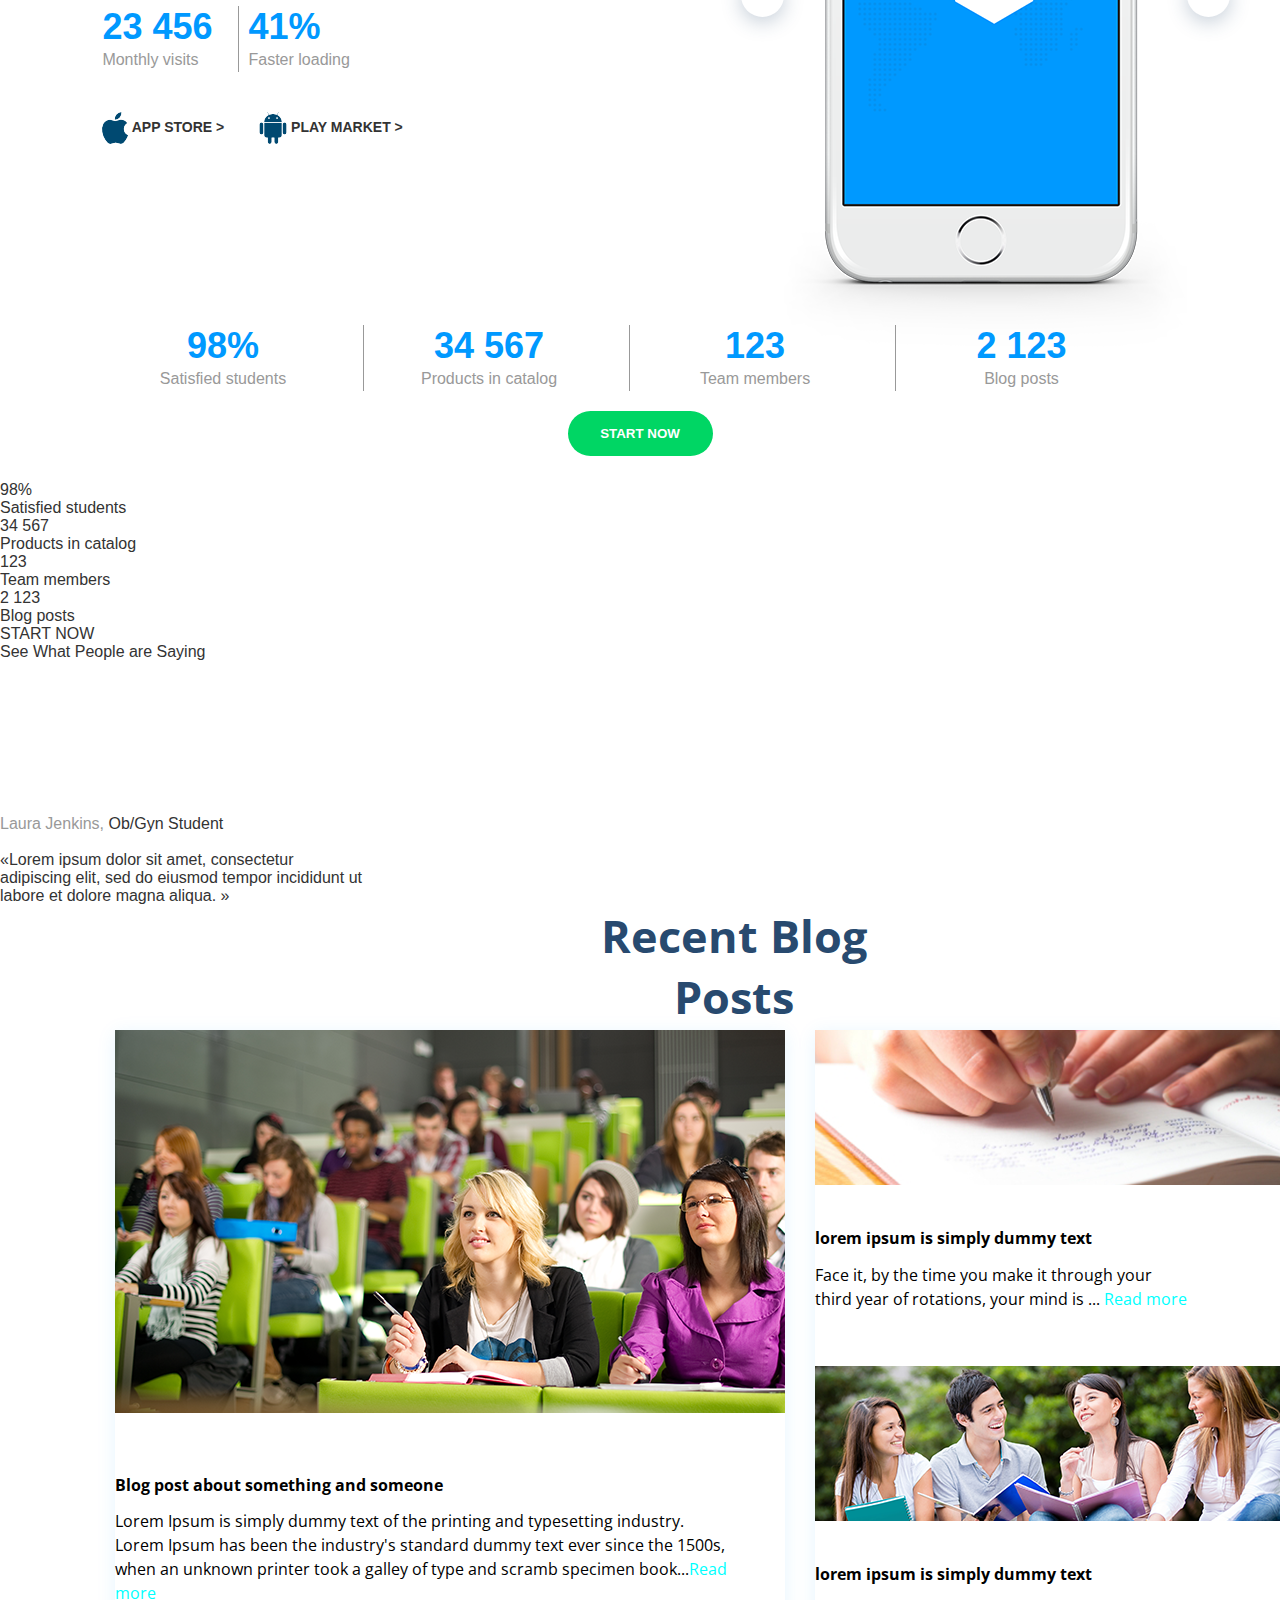
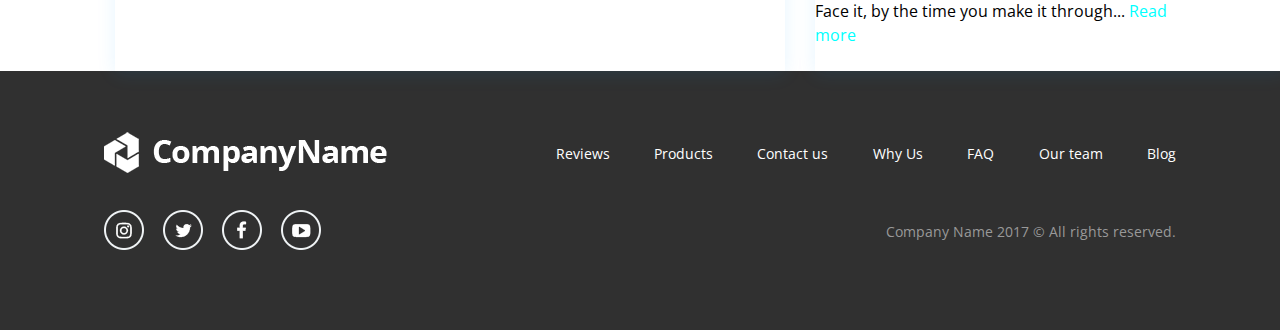
==== commit 85575222: "made some minor fixes to footer section" ====
--- a/app/index.html
+++ b/app/index.html
@@ -26,7 +26,7 @@
   <style type="text/css">
     
     .first-banner-slide {
-      background: linear-gradient(to right, rgba(3,166,242,1), rgba(3,166,242,0.5)) no-repeat border-box, url('img/layer1.png') no-repeat right top;
+      background: linear-gradient(to right, rgba(3,166,242,1), rgba(3,166,242,0.5)) no-repeat border-box, url('img/layer1.jpg') no-repeat right top;
       background-size: auto 65vw
     }
     .second-banner-slide {
@@ -36,7 +36,7 @@
     /*tablet, landscape view*/
     @media screen and (min-width: 600px) {
       .first-banner-slide {
-      background: linear-gradient(to right, rgba(3,166,242,1), rgba(3,166,242,0.2)) no-repeat border-box, url('img/layer1.png') no-repeat right top;
+      background: linear-gradient(to right, rgba(3,166,242,1), rgba(3,166,242,0.2)) no-repeat border-box, url('img/layer1.jpg') no-repeat right top;
       background-size: auto 50vw
       }
       .second-banner-slide {
@@ -47,11 +47,11 @@
     /*laptop and desktop*/
     @media screen and (min-width: 900px) {
       .first-banner-slide {
-        background: url('img/worldmap-dots3.png') no-repeat border-box, url('./img/layer1.png') no-repeat right top; 
+        background: url('img/worldmap-dots3.png') no-repeat border-box, url('img/layer1.png') no-repeat right top; 
         background-size: auto 35vw
       }
       .second-banner-slide {
-        background: url('img/worldmap-dots3.png') no-repeat border-box, url('./img/layer2.jpg') no-repeat right top;
+        background: url('img/worldmap-dots3.png') no-repeat border-box, url('img/layer2.jpg') no-repeat right top;
         background-size: auto 35vw
       }
     }
@@ -71,7 +71,7 @@
       <a href="#" title="WHO ARE WE?">WHO ARE WE?</a>
       <a href="#" title="PORTFOLIO">PORTFOLIO</a>
       <a href="#" title="TESTIMONIALS">TESTIMONIALS</a>
-      <a href="#" title="LOG IN"><img src="./img/padlock.jpg" aria-hidden="true" />LOG IN</a>
+      <a href="#" title="LOG IN"><img src="img/padlock.png" aria-hidden="true" />LOG IN</a>
     </nav>
   </section>
 
@@ -359,107 +359,57 @@
     </div>
   </div>
 
-  <!--Footer by V.V.-->
+    <!--Footer by V.V.-->
     <section class="footer">
-        
-            <a title="" href="#" target="_top" title="footer-logo">
-                <svg xmlns="http://www.w3.org/2000/svg" xmlns:xlink="http://www.w3.org/1999/xlink" width="283" height="41" viewBox="0 0 283 41">
-                <metadata><?xpacket begin="п»ї" id="W5M0MpCehiHzreSzNTczkc9d"?>
-                <x:xmpmeta xmlns:x="adobe:ns:meta/" x:xmptk="Adobe XMP Core 5.6-c138 79.159824, 2016/09/14-01:09:01">
-                <rdf:RDF xmlns:rdf="http://www.w3.org/1999/02/22-rdf-syntax-ns#">
-                <rdf:Description rdf:about=""/>
-                </rdf:RDF>
-                </x:xmpmeta>
-                <?xpacket end="w"?></metadata>
-                <image id="CompanyName_copy" data-name="CompanyName copy" width="283" height="41" xlink:href="[data-uri]"/>
-          </svg>
+      <a href="#" target="_top" title="Logo">
+        <img src="img/CompanyName-copy.svg"/>
       </a>
       <nav class="footer-bar">   
-            <a href="#">Reviews</a>
-            <a href="#">Products</a>
-            <a href="#">Contact us</a>
-            <a href="#">Why Us</a>
-            <a href="#">FAQ</a>
-            <a href="#">Our team</a>
-            <a href="#">Blog</a>
+        <a href="#">Reviews</a>
+        <a href="#">Products</a>
+        <a href="#">Contact us</a>
+        <a href="#">Why Us</a>
+        <a href="#">FAQ</a>
+        <a href="#">Our team</a>
+        <a href="#">Blog</a>
       </nav>
-
       <nav class="footer-media">
-            <a href="#" title="instagram">
-                <svg xmlns="http://www.w3.org/2000/svg" xmlns:xlink="http://www.w3.org/1999/xlink" width="40" height="40" viewBox="0 0 40 40">
-                <metadata><?xpacket begin="﻿" id="W5M0MpCehiHzreSzNTczkc9d"?>
-                <x:xmpmeta xmlns:x="adobe:ns:meta/" x:xmptk="Adobe XMP Core 5.6-c138 79.159824, 2016/09/14-01:09:01        ">
-                <rdf:RDF xmlns:rdf="http://www.w3.org/1999/02/22-rdf-syntax-ns#">
-                <rdf:Description rdf:about=""/>
-                </rdf:RDF>
-                </x:xmpmeta>
-                <?xpacket end="w"?></metadata>
-                <image id="_" data-name="" width="40" height="40" xlink:href="[data-uri]"/>
-                </svg>
-            </a>
-        
-            <a href="#" title="twitter">
-                <svg xmlns="http://www.w3.org/2000/svg" xmlns:xlink="http://www.w3.org/1999/xlink" width="40" height="40" viewBox="0 0 40 40">
-                <metadata><?xpacket begin="﻿" id="W5M0MpCehiHzreSzNTczkc9d"?>
-                <x:xmpmeta xmlns:x="adobe:ns:meta/" x:xmptk="Adobe XMP Core 5.6-c138 79.159824, 2016/09/14-01:09:01        ">
-                <rdf:RDF xmlns:rdf="http://www.w3.org/1999/02/22-rdf-syntax-ns#">
-                <rdf:Description rdf:about=""/>
-                </rdf:RDF>
-                </x:xmpmeta>
-                <?xpacket end="w"?></metadata>
-                <image id="_" data-name="" width="40" height="40" xlink:href="[data-uri]"/>
-                </svg>
-            </a>
-
-            <a href="#" title="facebook">
-                <svg xmlns="http://www.w3.org/2000/svg" xmlns:xlink="http://www.w3.org/1999/xlink" width="40" height="40" viewBox="0 0 40 40">
-                <metadata><?xpacket begin="﻿" id="W5M0MpCehiHzreSzNTczkc9d"?>
-                <x:xmpmeta xmlns:x="adobe:ns:meta/" x:xmptk="Adobe XMP Core 5.6-c138 79.159824, 2016/09/14-01:09:01        ">
-                <rdf:RDF xmlns:rdf="http://www.w3.org/1999/02/22-rdf-syntax-ns#">
-                <rdf:Description rdf:about=""/>
-                </rdf:RDF>
-                </x:xmpmeta>
-                <?xpacket end="w"?></metadata>
-                <image id="_" data-name="" width="40" height="40" xlink:href="[data-uri]"/>
-                </svg>
-            </a>
-
-            <a href="#" title="youtube">
-                <svg xmlns="http://www.w3.org/2000/svg" xmlns:xlink="http://www.w3.org/1999/xlink" width="40" height="40" viewBox="0 0 40 40">
-                <metadata><?xpacket begin="﻿" id="W5M0MpCehiHzreSzNTczkc9d"?>
-                <x:xmpmeta xmlns:x="adobe:ns:meta/" x:xmptk="Adobe XMP Core 5.6-c138 79.159824, 2016/09/14-01:09:01        ">
-                <rdf:RDF xmlns:rdf="http://www.w3.org/1999/02/22-rdf-syntax-ns#">
-                <rdf:Description rdf:about=""/>
-                </rdf:RDF>
-                </x:xmpmeta>
-                <?xpacket end="w"?></metadata>
-                <image id="_" data-name="" width="40" height="40" xlink:href="[data-uri]"/>
-                </svg>
-            </a>
-        </nav>
-        <span>Company Name 2017 <span>© All rights reserved.
+        <a href="https://www.instagram.com/buffalo-bisons" target="_blank">
+          <img src="img/instagram.svg"/>
+        </a>
+        <a href="https://twitter.com/buffalo-bisons" target="_blank">
+          <img src="img/twitter.svg"/>
+        </a>
+        <a href="https://www.facebook.com/buffalo-bisons/" target="_blank">
+          <img src="img/facebook.svg"/>
+        </a>
+        <a href="https://www.youtube.com/user/buffalo-bisons" target="_blank">
+          <img src="img/youtube.svg"/>
+        </a>
+      </nav>
+      <span>Company Name 2017 <span>© All rights reserved.
     </section>
 
-<!-- Owl scripts-->
-  <script src="owlcarousel/jquery.min.js"></script>
-  <script src="owlcarousel/owl.carousel.min.js"></script>
-  <script>
-    $(document).ready(function(){
-      $(".banner-slider").owlCarousel({
-        loop: true,
-        nav: true,
-        dots: false,
-        items: 1,
-        navText: [
-          "<img src='img/str-left.svg'/>",
-          "<img src='img/str-right.svg'/>"
-        ],
-        autoplay: false,
+    <!-- Owl scripts-->
+    <script src="owlcarousel/jquery.min.js"></script>
+    <script src="owlcarousel/owl.carousel.min.js"></script>
+    <script>
+      $(document).ready(function(){
+        $(".banner-slider").owlCarousel({
+          loop: true,
+          nav: true,
+          dots: false,
+          items: 1,
+          navText: [
+            "<img src='img/str-left.svg'/>",
+            "<img src='img/str-right.svg'/>"
+          ],
+          autoplay: false,
+        });
       });
-    });
-  </script>
-
-</body>
+    </script>
+
+  </body>
 
 
 
--- a/app/style/css/style.css
+++ b/app/style/css/style.css
@@ -373,6 +373,7 @@
   height: 50px;
   margin-bottom: 20px; }
 
+/* Footer section*/
 /*phone, portrait view, one column*/
 .footer {
   box-sizing: border-box;
@@ -398,6 +399,7 @@
 .footer span {
   text-align: center;
   color: #999999;
+  font-size: 10px;
 }
 
 .footer-bar {
@@ -407,7 +409,7 @@
   align-items: center;
 }
 .footer-bar a {
-  color: #ffffff;
+  color: #FFF;
   text-decoration: none;
   margin-bottom: 3px;
 }
@@ -420,7 +422,11 @@
 
 .footer-media a {
   margin-right: 15px;
+  border-radius: 50%;
   text-decoration: none;
+}
+.footer-media a:hover {
+  background: #999999;
 }
 
 /*tablet, landscape view*/
@@ -435,6 +441,7 @@
     margin-left: auto;
     width: 42vw;
     text-align: right;
+    font-size: 14px;
   }
 
   .footer-bar {
@@ -449,16 +456,16 @@
     width: 283px;
     height: 41px;
   }
-  .footer a {
-    white-space: nowrap;
-    margin-left: 3%;
-  }
   .footer .footer-bar {
     margin-left: auto;
     flex-flow: row nowrap;
     align-content: space-around;
     width: 50vw;
   }
+  .footer .footer-bar a {
+    white-space: nowrap;
+    margin-left: 3%;
+  }
 }
 
 body {
@@ -630,7 +637,7 @@
   text-align: left;
   color: #ffffff; }
 
-/* Banner Slider*/
+/* Banner Slider */
 /*phone, portrait view, one column*/
 .banner-slider {
   box-sizing: border-box;
@@ -739,4 +746,5 @@
   }
 }
 
+
 /*# sourceMappingURL=style.css.map */
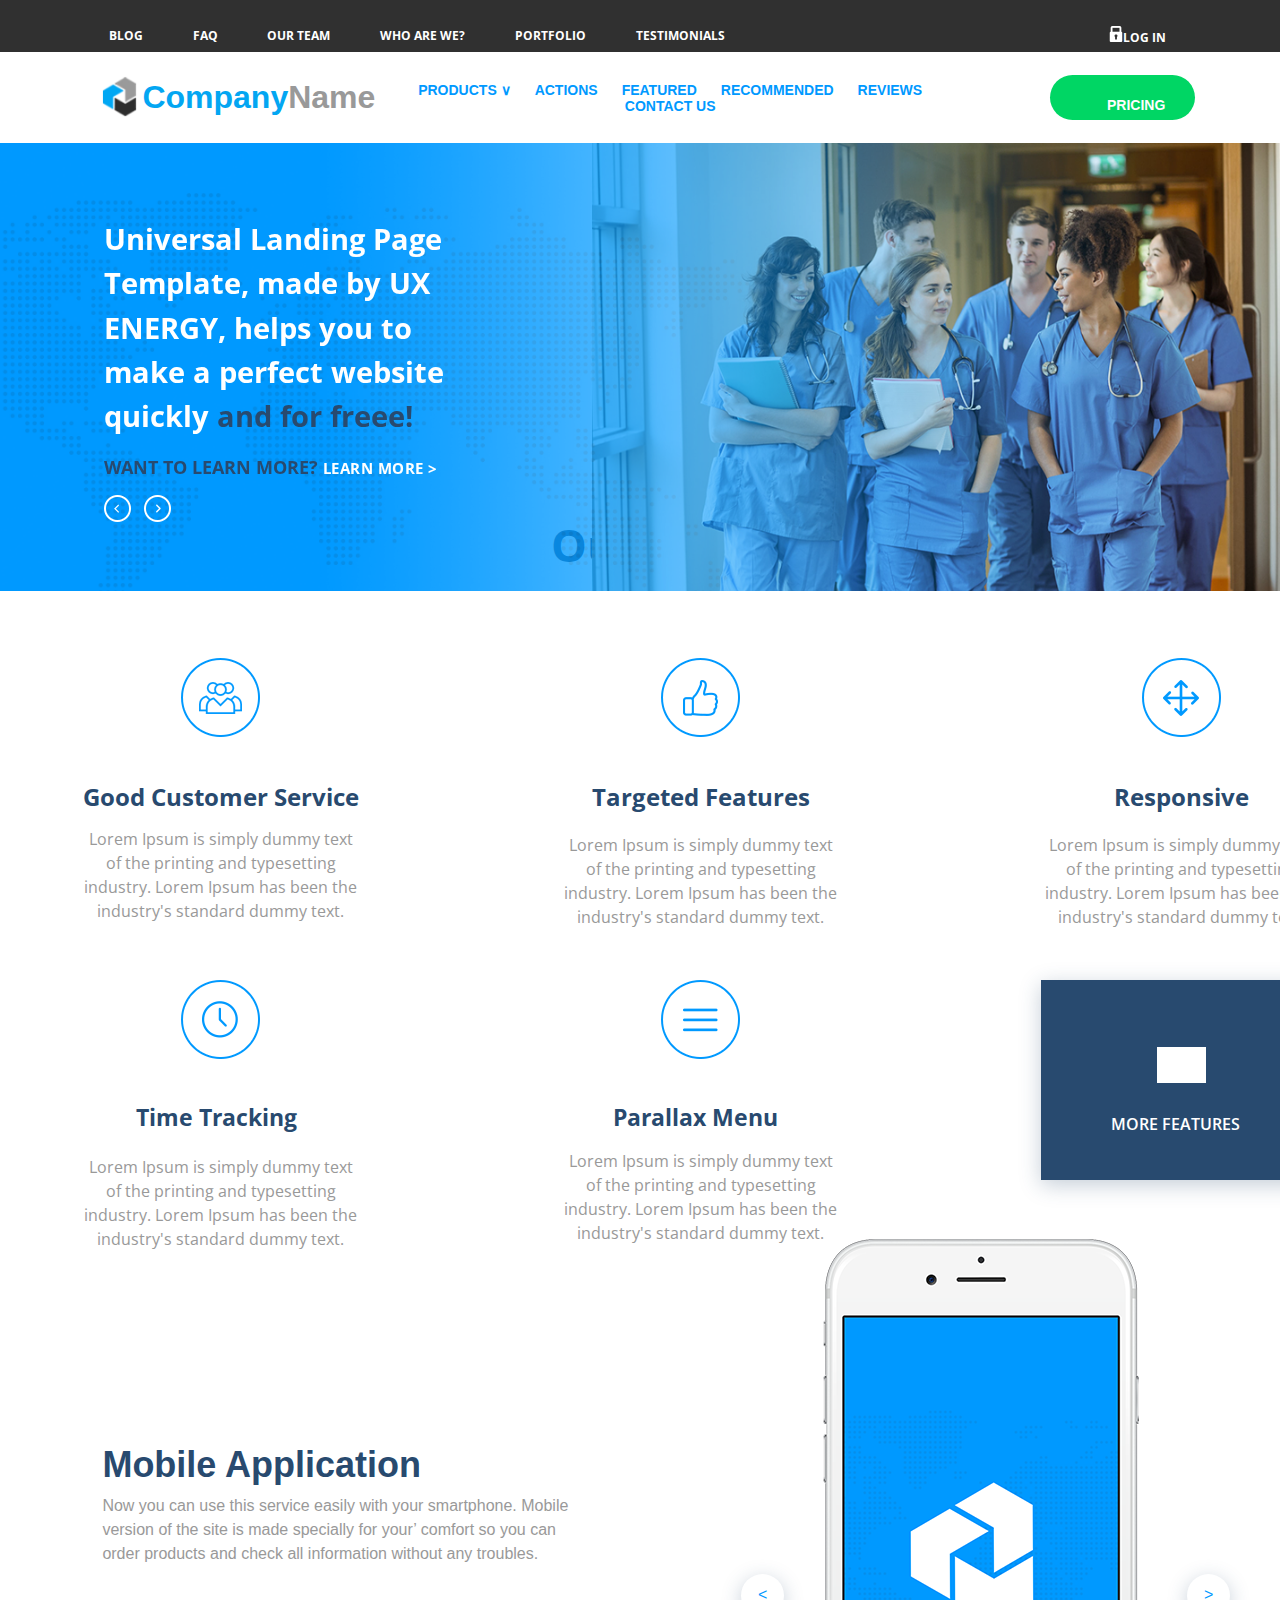
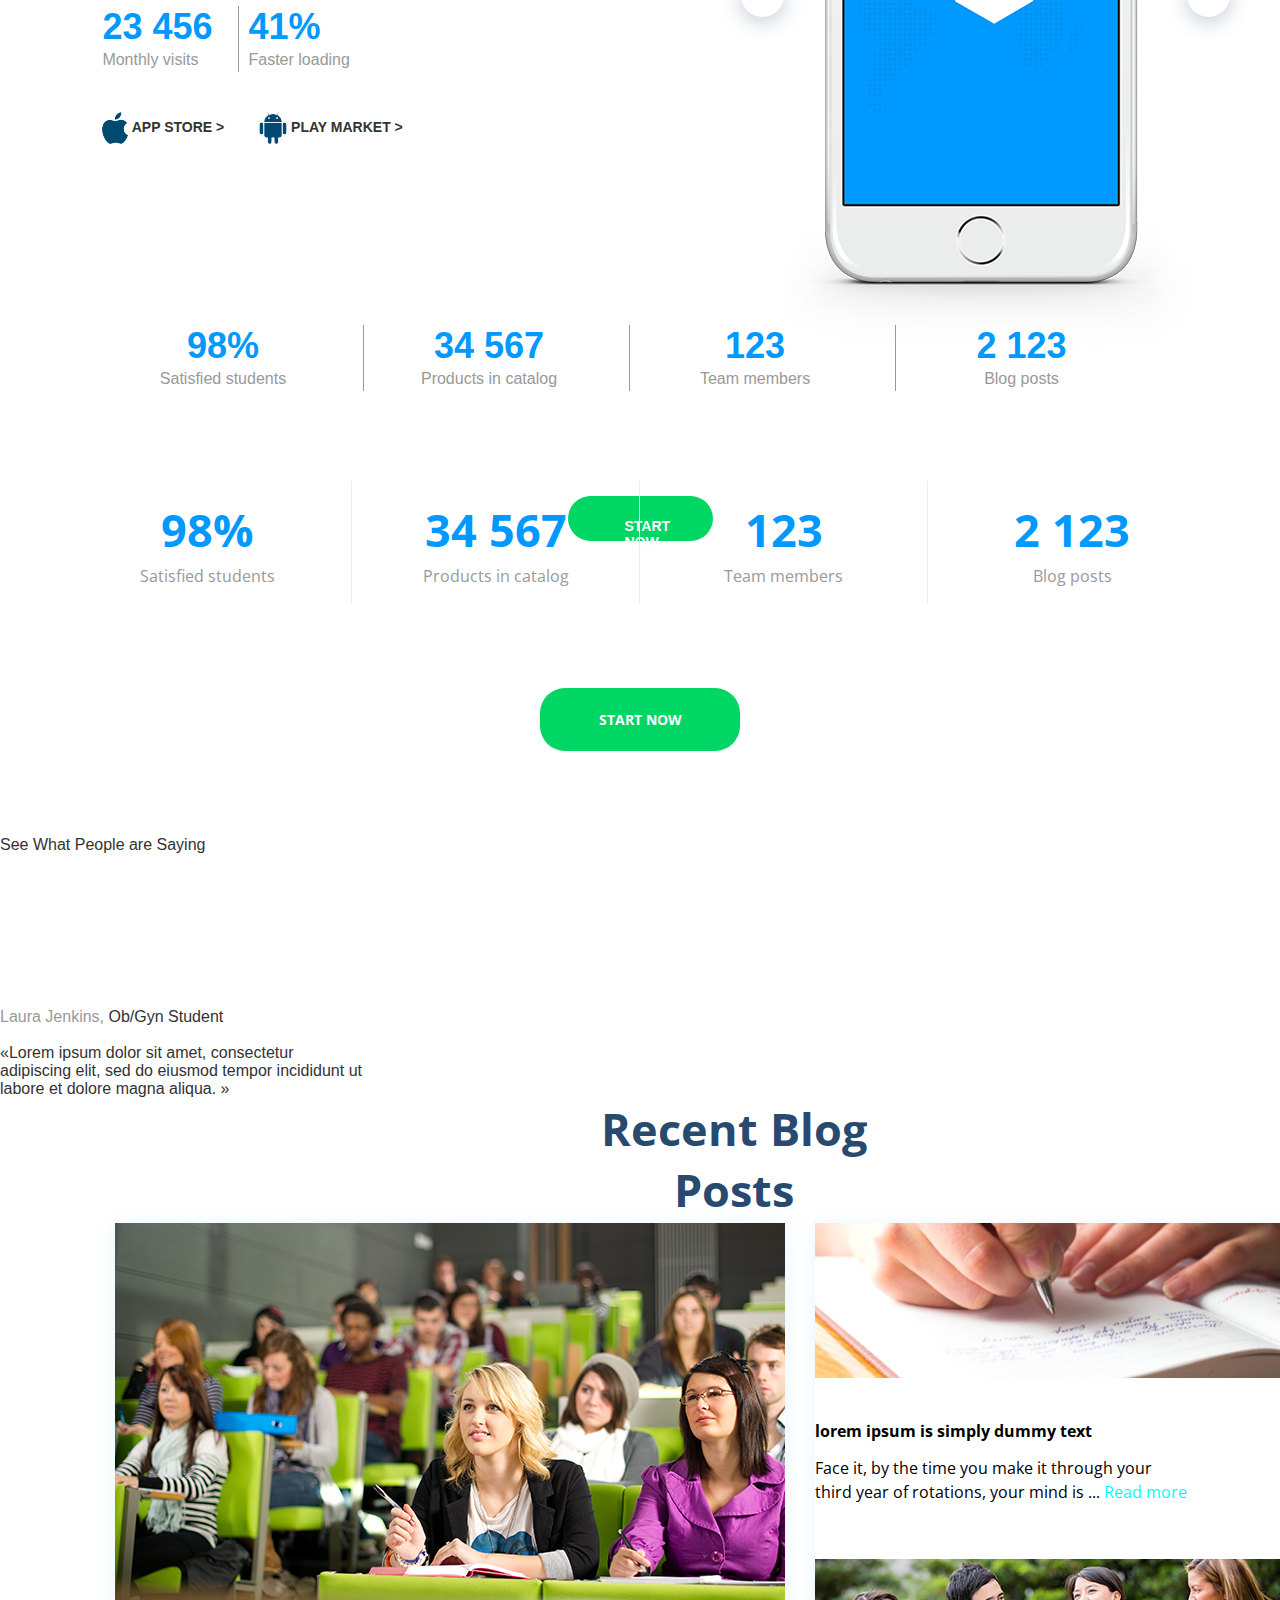
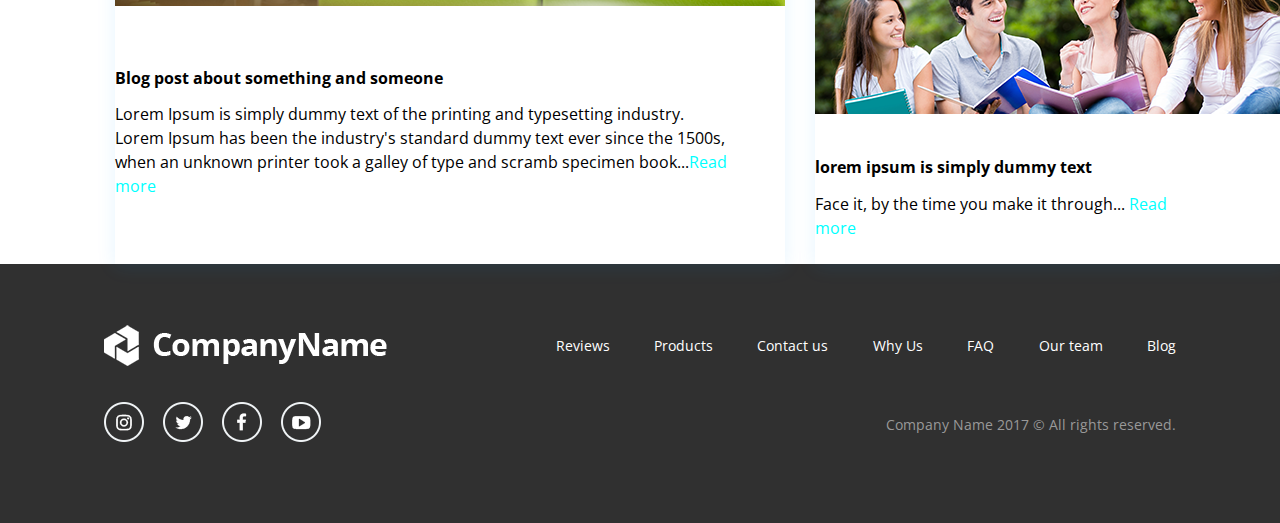
==== commit ee2a7dc6: "Key Figures Section." ====
--- a/app/index.html
+++ b/app/index.html
@@ -278,20 +278,20 @@
     <div class="wrapper">      
        <div class="flex-container">
          <div class="box">
-         <p class="numbers">98%</p>
-         <p class="text">Satisfied students</p>
+           <p class="numbers">98%</p>
+           <p class="text">Satisfied students</p>
          </div>
          <div class="box">
-         <p class="numbers">34 567</p>
-         <p class="text">Products in catalog</p>
+           <p class="numbers">34 567</p>
+           <p class="text">Products in catalog</p>
          </div>
          <div class="box">
-         <p class="numbers">123</p>
-         <p class="text">Team members</p>       
+           <p class="numbers">123</p>
+           <p class="text">Team members</p>       
          </div>
          <div class="box">
-         <p class="numbers">2 123</p>
-         <p class="text">Blog posts</p>       
+           <p class="numbers">2 123</p>
+           <p class="text">Blog posts</p>       
          </div>       
        </div>
        <a href="#" class="button">START NOW</a>
--- a/app/style/css/style.css
+++ b/app/style/css/style.css
@@ -373,6 +373,105 @@
   height: 50px;
   margin-bottom: 20px; }
 
+
+
+/*Key Figures*/
+.wrapper {    
+    display: flex;
+    width: 100%;
+    align-items: center;
+    flex-direction: column;
+    font-family: "Open Sans";
+    text-align: center; 
+}
+
+.flex-container {
+    display: flex;
+    width: 90%;
+    flex-direction: column;
+}
+
+.box {
+/*    box-sizing: border-box;*/
+    border-bottom: 1px solid #ececec;
+    flex: 1 1 100%;
+    padding: 15px;
+    line-height: 1.5;
+}
+
+.box:last-child {
+    border: none;
+}
+
+.numbers {
+    font-size: 45px;
+    font-weight: bold;
+    color: #0099ff;
+}
+.text {
+    font-size: 16px;
+    color: #999999;
+}
+
+.button {
+    margin: 85px;
+    border-radius: 25px;
+    background-color: #00d664;
+    padding: 22px 57px;
+    width: 200px;
+    cursor: pointer;
+    text-decoration: none;
+    font-size: 14px;
+    font-weight: bold;
+    color: #fefefe;   
+}
+
+.button:hover {
+    background-color: #00ff80;
+}
+
+
+@media all and (min-width:600px) {
+    
+    .flex-container {
+        flex-direction: row;
+        flex-wrap: wrap;
+    }
+    
+    .box {
+        flex: 1 1 50%;       
+    }
+    
+    .box:last-child {
+        border: none;
+    }
+    
+    .box:nth-last-child(2) {
+        border: none;
+    }
+}
+
+
+@media all and (min-width:900px) {
+    
+    .flex-container {
+        flex-direction: row;    
+    }
+    
+    .box {
+        border-right: 1px solid #ececec;
+        border-bottom: none;
+        flex: 1 1 25%;       
+    }
+    .box:nth-last-child(2) {
+        border-right: 1px solid #ececec;
+    }
+}
+
+
+
+
+
 /* Footer section*/
 /*phone, portrait view, one column*/
 .footer {
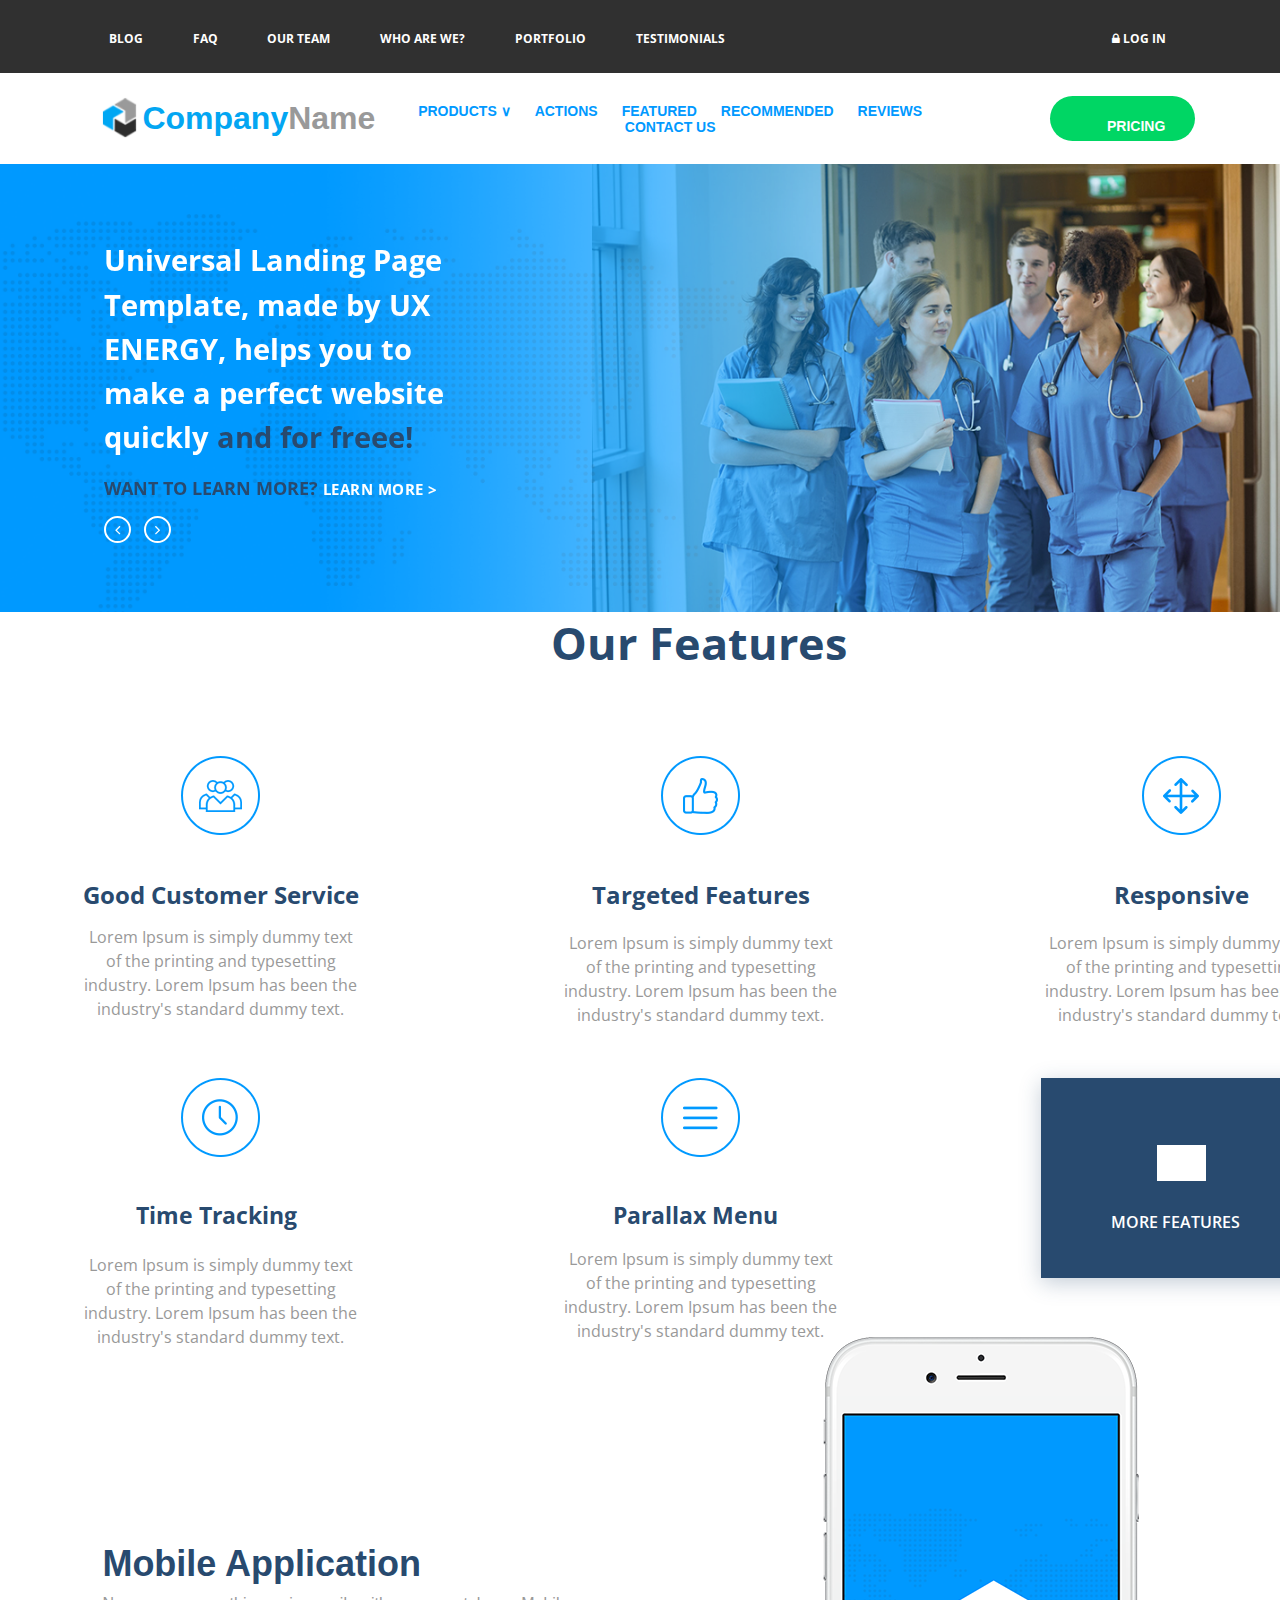
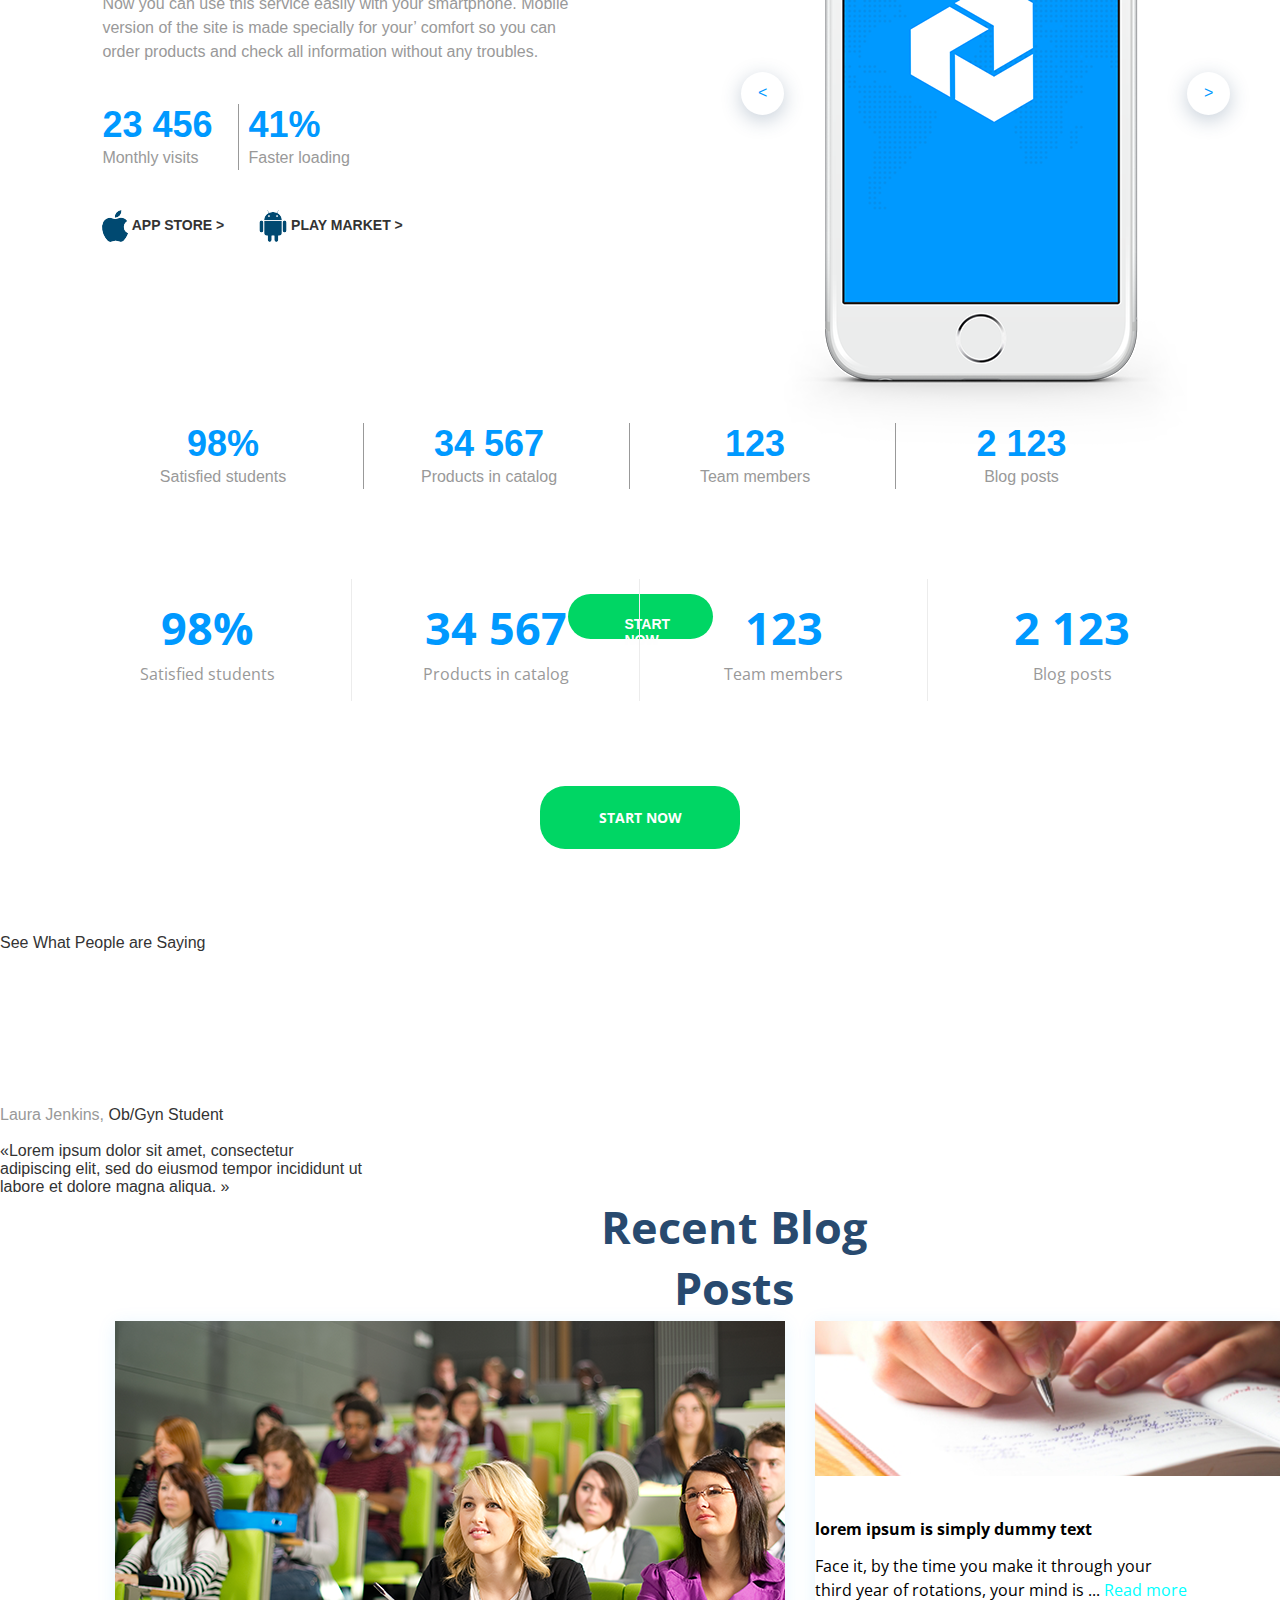
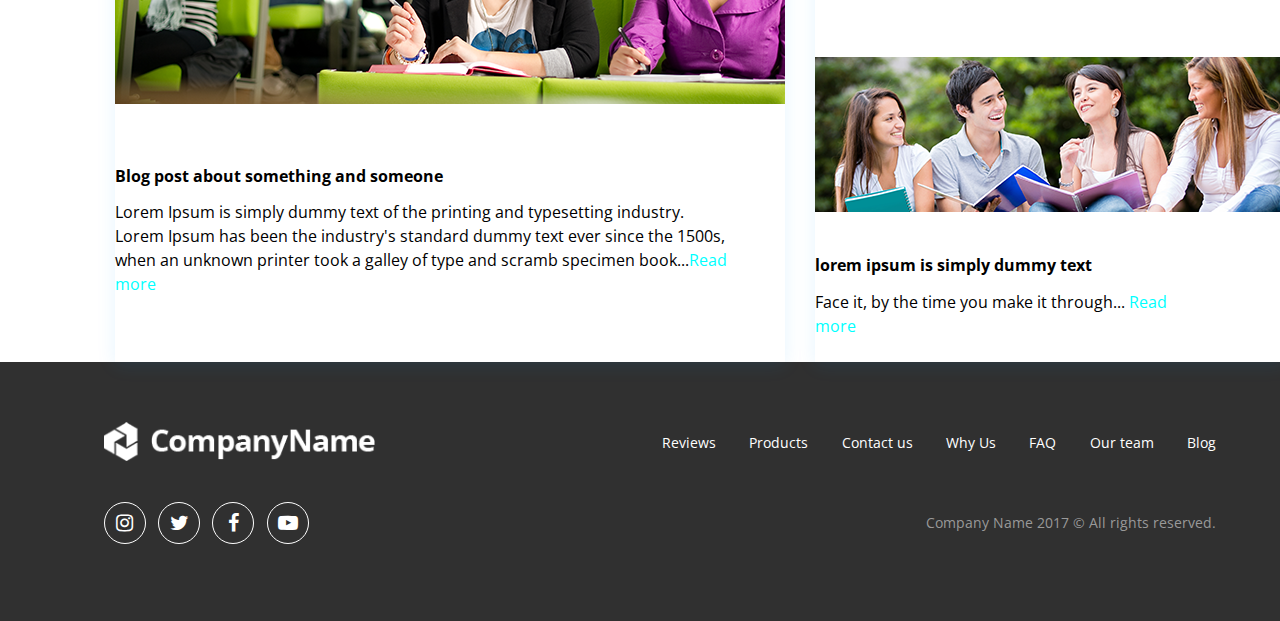
==== commit 6ba5d04f: "replaced .png icons by fonts and made some structure optimization in topbar, banner slider and foote" ====
--- a/app/index.html
+++ b/app/index.html
@@ -6,10 +6,16 @@
   <meta http-equiv="X-UA-Compatible" content="ie=edge">
   <link rel="stylesheet" type="text/css" href="style/css/style.css">
   <link href="https://fonts.googleapis.com/css?family=Open+Sans:400,700" rel="stylesheet">
-
-<!-- Owl Stylesheets -->
+  
+  <!-- font awesome icons -->
+  <link rel="stylesheet" href="font-awesome-4.7.0/css/font-awesome.min.css">
+
+  <!-- Owl Stylesheets -->
   <link rel="stylesheet" href="owlcarousel/owl.carousel.min.css">
-
+  <!-- Doesn't work((( 
+    <link rel="stylesheet" href="owlcarousel/banner.slider.css">
+-->
+    
   <!--<link rel="stylesheet" href="style/css/normalize.css">-->
   <title>Buffalo Bisons</title>
 
@@ -24,37 +30,37 @@
     
     <!-- Style wasn't supposed to be here, but for now it's only way for it to work correctly.-->
   <style type="text/css">
-    
-    .first-banner-slide {
+    #bannerSlide1 {
       background: linear-gradient(to right, rgba(3,166,242,1), rgba(3,166,242,0.5)) no-repeat border-box, url('img/layer1.jpg') no-repeat right top;
       background-size: auto 65vw
     }
-    .second-banner-slide {
+    #bannerSlide2 {
       background: linear-gradient(to right, rgba(3,166,242,1), rgba(3,166,242,0.5)) no-repeat border-box, url('img/layer2.jpg') no-repeat right top;
       background-size: auto 65vw 
     }
     /*tablet, landscape view*/
     @media screen and (min-width: 600px) {
-      .first-banner-slide {
+      #bannerSlide1 {
       background: linear-gradient(to right, rgba(3,166,242,1), rgba(3,166,242,0.2)) no-repeat border-box, url('img/layer1.jpg') no-repeat right top;
       background-size: auto 50vw
       }
-      .second-banner-slide {
+      #bannerSlide2 {
         background: linear-gradient(to right, rgba(3,166,242,1), rgba(3,166,242,0.2)) no-repeat border-box, url('img/layer2.jpg') no-repeat right top;
         background-size: auto 50vw 
       }
     }
     /*laptop and desktop*/
     @media screen and (min-width: 900px) {
-      .first-banner-slide {
+      #bannerSlide1 {
         background: url('img/worldmap-dots3.png') no-repeat border-box, url('img/layer1.png') no-repeat right top; 
         background-size: auto 35vw
       }
-      .second-banner-slide {
+      #bannerSlide2 {
         background: url('img/worldmap-dots3.png') no-repeat border-box, url('img/layer2.jpg') no-repeat right top;
         background-size: auto 35vw
       }
     }
+    
   </style>
 
 </head>
@@ -63,18 +69,17 @@
 
 
   <!--Top Bar by V.V.-->
-  <section>
-    <nav class="top-bar">
-      <a href="#" title="BLOG">BLOG</a>
-      <a href="#" title="FAQ">FAQ</a>
-      <a href="#" title="OUR TEAM">OUR TEAM</a>
-      <a href="#" title="WHO ARE WE?">WHO ARE WE?</a>
-      <a href="#" title="PORTFOLIO">PORTFOLIO</a>
-      <a href="#" title="TESTIMONIALS">TESTIMONIALS</a>
-      <a href="#" title="LOG IN"><img src="img/padlock.png" aria-hidden="true" />LOG IN</a>
-    </nav>
-  </section>
-
+  <div id="topbar">
+    <ul>
+      <li><a href="#">Blog</a></li>
+      <li><a href="#">FAQ</a></li>
+      <li><a href="#">Our Team</a></li>
+      <li><a href="#">Who are we?</a></li>
+      <li><a href="#">Portfolio</a></li>
+      <li><a href="#">Testimonials</a></li>
+      <li><a href="#"><i class="fa fa-lock"></i>&nbsp;Log in</a></li>
+    </ul>
+  </div>
 
   <!--Navigation bar /by Artem H.-->
 <section>
@@ -112,32 +117,28 @@
 </section>
 
 <!-- Banner Slider by V.V. -->
-<section>
-  <div class="owl-carousel banner-slider">
-    <div class="item first-banner-slide">
-      <div class="banner-text">
-        Universal Landing Page Template, made by UX ENERGY, helps you to make a perfect website quickly 
-        <span>and for freee!</span>
-      </div>
-      <div class="banner-link">
-        WANT TO LEARN MORE?
-        <span><a href="#"> LEARN MORE &#62</a></span>
-      </div>
-    </div>
-    
-    <div class="item second-banner-slide">
-      <div class="banner-text">
-        Lorem ipsum dolor sit amet, consectetur adipisicing elit! 
-        <span>and for freee!</span>
-      </div>
-      <div class="banner-link">
-        WANT TO LEARN MORE?
-        <span><a href="#"> LEARN MORE &#62</a></span>
-      </div>
-    </div>
-  </div>
-</section>
-
+<div class="owl-carousel" id="banner">
+  <div class="item" id="bannerSlide1">
+    <p>
+      Universal Landing Page Template, made by UX ENERGY, helps you to make a perfect website quickly 
+      <span>and for freee!</span>
+    </p>
+    <p>
+      WANT TO LEARN MORE?
+      <a href="#"> LEARN MORE &#62</a>
+    </p>
+  </div>
+  <div class="item" id="bannerSlide2">
+    <p>
+      Lorem ipsum dolor sit amet, consectetur adipisicing elit! 
+      <span>and for freee!</span>
+    </p>
+    <p>
+      WANT TO LEARN MORE?
+      <a href="#"> LEARN MORE &#62</a>
+    </p>
+  </div>
+</div>
 
 <!--Our Features /by SS-->
 <div class="Background">
@@ -360,49 +361,48 @@
   </div>
 
     <!--Footer by V.V.-->
-    <section class="footer">
-      <a href="#" target="_top" title="Logo">
-        <img src="img/CompanyName-copy.svg"/>
-      </a>
-      <nav class="footer-bar">   
-        <a href="#">Reviews</a>
-        <a href="#">Products</a>
-        <a href="#">Contact us</a>
-        <a href="#">Why Us</a>
-        <a href="#">FAQ</a>
-        <a href="#">Our team</a>
-        <a href="#">Blog</a>
-      </nav>
-      <nav class="footer-media">
-        <a href="https://www.instagram.com/buffalo-bisons" target="_blank">
-          <img src="img/instagram.svg"/>
-        </a>
-        <a href="https://twitter.com/buffalo-bisons" target="_blank">
-          <img src="img/twitter.svg"/>
-        </a>
-        <a href="https://www.facebook.com/buffalo-bisons/" target="_blank">
-          <img src="img/facebook.svg"/>
-        </a>
-        <a href="https://www.youtube.com/user/buffalo-bisons" target="_blank">
-          <img src="img/youtube.svg"/>
-        </a>
-      </nav>
-      <span>Company Name 2017 <span>© All rights reserved.
-    </section>
+    <footer>
+      <ul id="footer-bar">
+        <li><a href="#" target="_top" title="Logo">
+          <img src="img/CompanyName-copy.png"/></a></li>
+        <li><a href="#">Reviews</a></li>
+        <li><a href="#">Products</a></li>
+        <li><a href="#">Contact us</a></li>
+        <li><a href="#">Why Us</a></li>
+        <li><a href="#">FAQ</a></li>
+        <li><a href="#">Our team</a></li>
+        <li><a href="#">Blog</a></li>
+      </ul>
+      <ul id="social-media">
+        <li><a href="https://www.instagram.com/buffalo-bisons" target="_blank">
+          <i class="fa fa-instagram"></i>
+        </a></li>
+        <li><a href="https://twitter.com/buffalo-bisons" target="_blank">
+          <i class="fa fa-twitter"></i>
+        </a></li>
+        <li><a href="https://www.facebook.com/buffalo-bisons/" target="_blank">
+          <i class="fa fa-facebook"></i>
+        </a></li>
+        <li><a href="https://www.youtube.com/user/buffalo-bisons" target="_blank">
+          <i class="fa fa-youtube-play"></i>
+        </a></li>
+      </ul>
+      <p>Company Name 2017 © All rights reserved.</p>
+    </footer>
 
     <!-- Owl scripts-->
     <script src="owlcarousel/jquery.min.js"></script>
     <script src="owlcarousel/owl.carousel.min.js"></script>
     <script>
       $(document).ready(function(){
-        $(".banner-slider").owlCarousel({
+        $("#banner").owlCarousel({
           loop: true,
           nav: true,
           dots: false,
           items: 1,
           navText: [
-            "<img src='img/str-left.svg'/>",
-            "<img src='img/str-right.svg'/>"
+            "<i class='fa fa-angle-left'></i>",
+            "<i class='fa fa-angle-right'></i>"
           ],
           autoplay: false,
         });
--- a/app/style/css/style.css
+++ b/app/style/css/style.css
@@ -143,33 +143,42 @@
           .Recent_Blog .picture .second .text_guys a:hover {
             text-decoration: underline; }
 
-.top-bar {
-  height: 52px;
+/* ----------Top Bar section----------- */
+#topbar {
+  min-height: 52px;
+  background-color: #303030;
+  padding: 2% 5% 2% 8.5%;
+}
+#topbar ul {
   display: -webkit-flex;
   display: flex;
   flex-flow: row wrap;
   align-items: center;
   justify-content: space-between;
   align-content: space-around;
-  background-color: #303030;
-  padding: 2% 5% 2% 8.5%; }
-  .top-bar a {
-    margin-right: 4.5%;
-    color: #ffffff;
-    text-decoration: none;
-    font-family: "Open Sans", sans-serif;
-    font-size: 12px;
-    font-weight: bold;
-    text-align: left; }
-    .top-bar a:last-child {
-      margin-left: auto; }
-    .top-bar a:hover {
-      color: #03a6f2; }
-    .top-bar a:active {
-      box-shadow: 1px 1px 5px #03a6f2; }
-    .top-bar a img {
-      width: 14px;
-      height: 16px; }
+}
+#topbar ul li {
+  margin-right: 4.5%;
+  font-family: "Open Sans", sans-serif;
+  /* temp */
+  padding: 0px;
+}
+#topbar ul li:last-child {
+  margin-left: auto;
+}
+#topbar ul li a {
+  color: #ffffff;
+  text-decoration: none;
+  font-size: 12px;
+  font-weight: bold;
+  text-transform: uppercase;
+  white-space: nowrap;
+}
+#topbar ul li a:hover {
+  color: #999999;
+}
+
+/* ---------- End of Top Bar section----------- */
 
 body {
   font-family: "Open Sans", sans-serif; }
@@ -468,16 +477,12 @@
     }
 }
 
-
-
-
-
-/* Footer section*/
+/* ---------- Footer section ---------- */
 /*phone, portrait view, one column*/
-.footer {
+footer {
   box-sizing: border-box;
-  height: 259px;
-  padding: 3%;
+  min-height: 259px;
+  padding: 2%;
   background-color: #303030;
   display: flex;
   flex-flow: column nowrap;
@@ -486,86 +491,117 @@
   font-family: "Open Sans", sans-serif;
   font-size: 14px;
 }
-.footer > svg {
-  width: 80vw;
-}
-.footer > svg:hover {
-  box-shadow: 1px 1px 5px #999999;
-}
-.footer > svg:active {
-  box-shadow: 1px 1px 5px #03a6f2;
-}
-.footer span {
-  text-align: center;
-  color: #999999;
-  font-size: 10px;
-}
-
-.footer-bar {
-  display: flex;
-  flex-direction: column;
+footer #footer-bar {
+  display: flex;
+  flex-flow: column nowrap;
   justify-content: space-around;
   align-items: center;
-}
-.footer-bar a {
+  list-style: none;
+}
+footer #footer-bar a {
   color: #FFF;
+  /* temp */
+  font-weight: normal;
   text-decoration: none;
   margin-bottom: 3px;
 }
-.footer-bar a:hover {
-  color: #03a6f2;
-}
-.footer-bar a:active {
-  box-shadow: 1px 1px 5px #03a6f2;
-}
-
-.footer-media a {
-  margin-right: 15px;
+footer #footer-bar a:hover {
+  color: #999999;
+}
+footer #footer-bar a img {
+  width: 96%;
+  max-width: 283px;
+}
+footer #footer-bar a img:hover {
+  background: #999999;
+}
+footer #social-media {
+  display: flex;
+  flex-flow: row wrap;
+  justify-content: space-between;
+  list-style: none;
+  width: 100%;
+  max-width: 205px;
+}
+footer #social-media li {
+  font-size: 20px;
+  color: #FFF;
+  /* temp */
+  font-weight: normal;
+  padding: 0px;
+  border: 1px solid #FFF;
   border-radius: 50%;
   text-decoration: none;
-}
-.footer-media a:hover {
+  display: flex;
+  justify-content: center;
+  align-items: center;
+}
+footer #social-media li:hover {
   background: #999999;
+}
+footer #social-media li a {
+  line-height: 40px;
+  width: 40px;
+  text-align: center;
+  vertical-align: middle;
+}
+footer p {
+  font-size: 10px;
+  color: #999999;
+  text-align: center;
 }
 
 /*tablet, landscape view*/
 @media screen and (min-width: 600px) {
-  .footer {
-    padding: 45px 8.1% 60px 8.1%;
+  footer {
+    padding: 40px 5% 63px 8.1%;
     flex-flow: row wrap;
     justify-content: space-between;
-  }
-  .footer span {
-    align-self: center;
+    align-content: space-between;
+  }
+  footer #footer-bar {
+    flex-flow: row wrap;
+    justify-content: space-between;
+    white-space: nowrap;
+  }
+  footer #footer-bar li {
+    /* temp */
+    font-weight: normal;
+    padding: 0px;
+  }
+  footer #footer-bar li:first-child {
+    width: 83.8vw;
+    height: 68px;
+  }
+  footer p {
     margin-left: auto;
-    width: 42vw;
     text-align: right;
     font-size: 14px;
   }
-
-  .footer-bar {
-    width: 90vw;
-    flex-flow: row nowrap;
-    justify-content: space-between;
-  }
 }
 /*laptop and desktop*/
 @media screen and (min-width: 900px) {
-  .footer > svg {
+  footer {
+    padding: 60px 5% 77px 8.1%;
+  }
+  footer #footer-bar {
+    flex-flow: row nowrap;
+    width: 100%;
+  }
+  footer #footer-bar li {
+    margin-left: 3%;
+  }
+  footer #footer-bar li:first-child {
     width: 283px;
     height: 41px;
-  }
-  .footer .footer-bar {
-    margin-left: auto;
-    flex-flow: row nowrap;
-    align-content: space-around;
-    width: 50vw;
-  }
-  .footer .footer-bar a {
+    margin-right: auto;
+    margin-left: 0px;
+  }
+  footer #footer-bar li a {
     white-space: nowrap;
-    margin-left: 3%;
-  }
-}
+  }
+}
+/* ---------- End of Footer section ---------- */
 
 body {
   font: 100% Helvetica, sans-serif;
@@ -736,20 +772,20 @@
   text-align: left;
   color: #ffffff; }
 
-/* Banner Slider */
+/* Banner Slider section*/
 /*phone, portrait view, one column*/
-.banner-slider {
+#banner {
   box-sizing: border-box;
   font-family: "Open Sans", sans-serif;
 }
-.banner-slider .item {
+#banner .item {
   height: 65vw;
-  padding: 5.8% 8.1% 19% 8.1%;
+  padding: 5.8% 8.1% 21% 8.1%;
   display: flex;
   flex-flow: column wrap;
   justify-content: space-between;
 }
-.banner-slider .item .banner-text {
+#banner .item p:first-child {
   width: 66.2vw;
   height: 15vh;
   font-size: 5vw;
@@ -757,17 +793,17 @@
   line-height: 1.5;
   color: #FFF;
 }
-.banner-slider .item .banner-text span {
+#banner .item p:first-child span {
   color: #284a6f;
 }
-.banner-slider .item .banner-link {
+#banner .item p:last-child {
   height: 1.5vw;
   font-size: 3.1vw;
   font-weight: bold;
   /* letter-spacing: 0.6px */
   color: #284a6f;
 }
-.banner-slider .item .banner-link span a {
+#banner .item p:last-child a {
   height: 10px;
   font-size: 2.8vw;
   font-weight: bold;
@@ -776,74 +812,94 @@
   color: #FFF;
   text-decoration: none;
 }
-.banner-slider .item .banner-link span a:hover {
+#banner .item p:last-child a:hover {
   color: #999999;
 }
-.banner-slider .owl-nav {
+#banner .owl-nav {
   -webkit-tap-highlight-color: transparent;
-  margin-top: -50px;
+  height: 15vw;
+  margin-top: -18vw;
   padding-left: 8.1%;
   display: flex;
   flex-flow: row nowrap;
-  justify-content: flex-start;
-  align-items: flex-start;
-}
-.banner-slider .owl-nav [class*=owl-] {
+  align-items: flex-end;
+}
+#banner .owl-nav [class*=owl-] {
+  position: relative;
+  display: flex;
+  justify-content: center;
+  align-items: center;
   height: 27px;
   width: 27px;
+  margin: 13px 13px 13px 0px;
+  padding: 0px;
+  background: none;
   border-radius: 50%;
-  position: relative;
+  border: 2px solid #ffffff;
   color: #FFF;
-  margin: 13px 13px 0px 0px;
-  background: none;
+  font-size: 15px;
+  font-weight: bold;
   cursor: pointer;
 }
-.banner-slider .owl-nav [class*=owl-]:hover {
+#banner .owl-nav [class*=owl-]:hover {
   background: #999999;
   text-decoration: none;
 }
+#banner .owl-nav [class*=owl-] i {
+  line-height: 27px;
+  width: 29px;
+  text-align: center;
+  vertical-align: middle;
+}
 
 /*tablet, landscape view*/
 @media screen and (min-width: 600px) {
-  .banner-slider .item {
+  #banner .item {
     height: 50vw;
-    padding: 5.8% 8.1% 11% 8.1%;
-  }
-  .banner-slider .item .banner-text {
+    padding: 5.8% 8.1% 15% 8.1%;
+  }
+  #banner .item p:first-child {
     width: 46vw;
     font-size: 3.5vw;
   }
-  .banner-slider .item .banner-link {
+  #banner .item p:last-child {
     font-size: 2.2vw;
   }
-  .banner-slider .item .banner-link span a {
+  #banner .item p:last-child a {
     font-size: 1.9vw;
   }
-  .banner-slider .owl-nav {
-    margin-top: -8.5vw;
+  #banner .owl-nav {
+    height: auto;
+    margin-top: -10vw;
+    margin-bottom: 6vw;
   }
 }
 /*laptop and desktop*/
 @media screen and (min-width: 900px) {
-  .banner-slider .item {
+  #banner .item {
     height: 35vw;
     padding: 5.8% 8.1% 10% 8.1%;
   }
-  .banner-slider .item .banner-text {
+  #banner .item p:first-child {
     width: 28vw;
     font-size: 2.3vw;
     /* 30px */
   }
-  .banner-slider .item .banner-link {
+  #banner .item p:last-child {
     font-size: 1.4vw;
     /* 16px */
   }
-  .banner-slider .item .banner-link span a {
+  #banner .item p:last-child a {
     width: 7.5vw;
     font-size: 1.2vw;
     /* 14px */
   }
-}
+  #banner .owl-nav {
+    margin-top: -8.5vw;
+    margin-bottom: 5vw;
+  }
+}
+/* ---------- End of Banner Slider ---------- */
 
 
 /*# sourceMappingURL=style.css.map */
--- a/app/owlcarousel/banner.slider.css
+++ b/app/owlcarousel/banner.slider.css
@@ -0,0 +1,30 @@
+#bannerSlide1 {
+      background: linear-gradient(to right, rgba(3,166,242,1), rgba(3,166,242,0.5)) no-repeat border-box, url('img/layer1.jpg') no-repeat right top;
+      background-size: auto 65vw
+    }
+    #bannerSlide2 {
+      background: linear-gradient(to right, rgba(3,166,242,1), rgba(3,166,242,0.5)) no-repeat border-box, url('img/layer2.jpg') no-repeat right top;
+      background-size: auto 65vw 
+    }
+    /*tablet, landscape view*/
+    @media screen and (min-width: 600px) {
+      #bannerSlide1 {
+      background: linear-gradient(to right, rgba(3,166,242,1), rgba(3,166,242,0.2)) no-repeat border-box, url('img/layer1.jpg') no-repeat right top;
+      background-size: auto 50vw
+      }
+      #bannerSlide2 {
+        background: linear-gradient(to right, rgba(3,166,242,1), rgba(3,166,242,0.2)) no-repeat border-box, url('img/layer2.jpg') no-repeat right top;
+        background-size: auto 50vw 
+      }
+    }
+    /*laptop and desktop*/
+    @media screen and (min-width: 900px) {
+      #bannerSlide1 {
+        background: url('img/worldmap-dots3.png') no-repeat border-box, url('img/layer1.png') no-repeat right top; 
+        background-size: auto 35vw
+      }
+      #bannerSlide2 {
+        background: url('img/worldmap-dots3.png') no-repeat border-box, url('img/layer2.jpg') no-repeat right top;
+        background-size: auto 35vw
+      }
+    }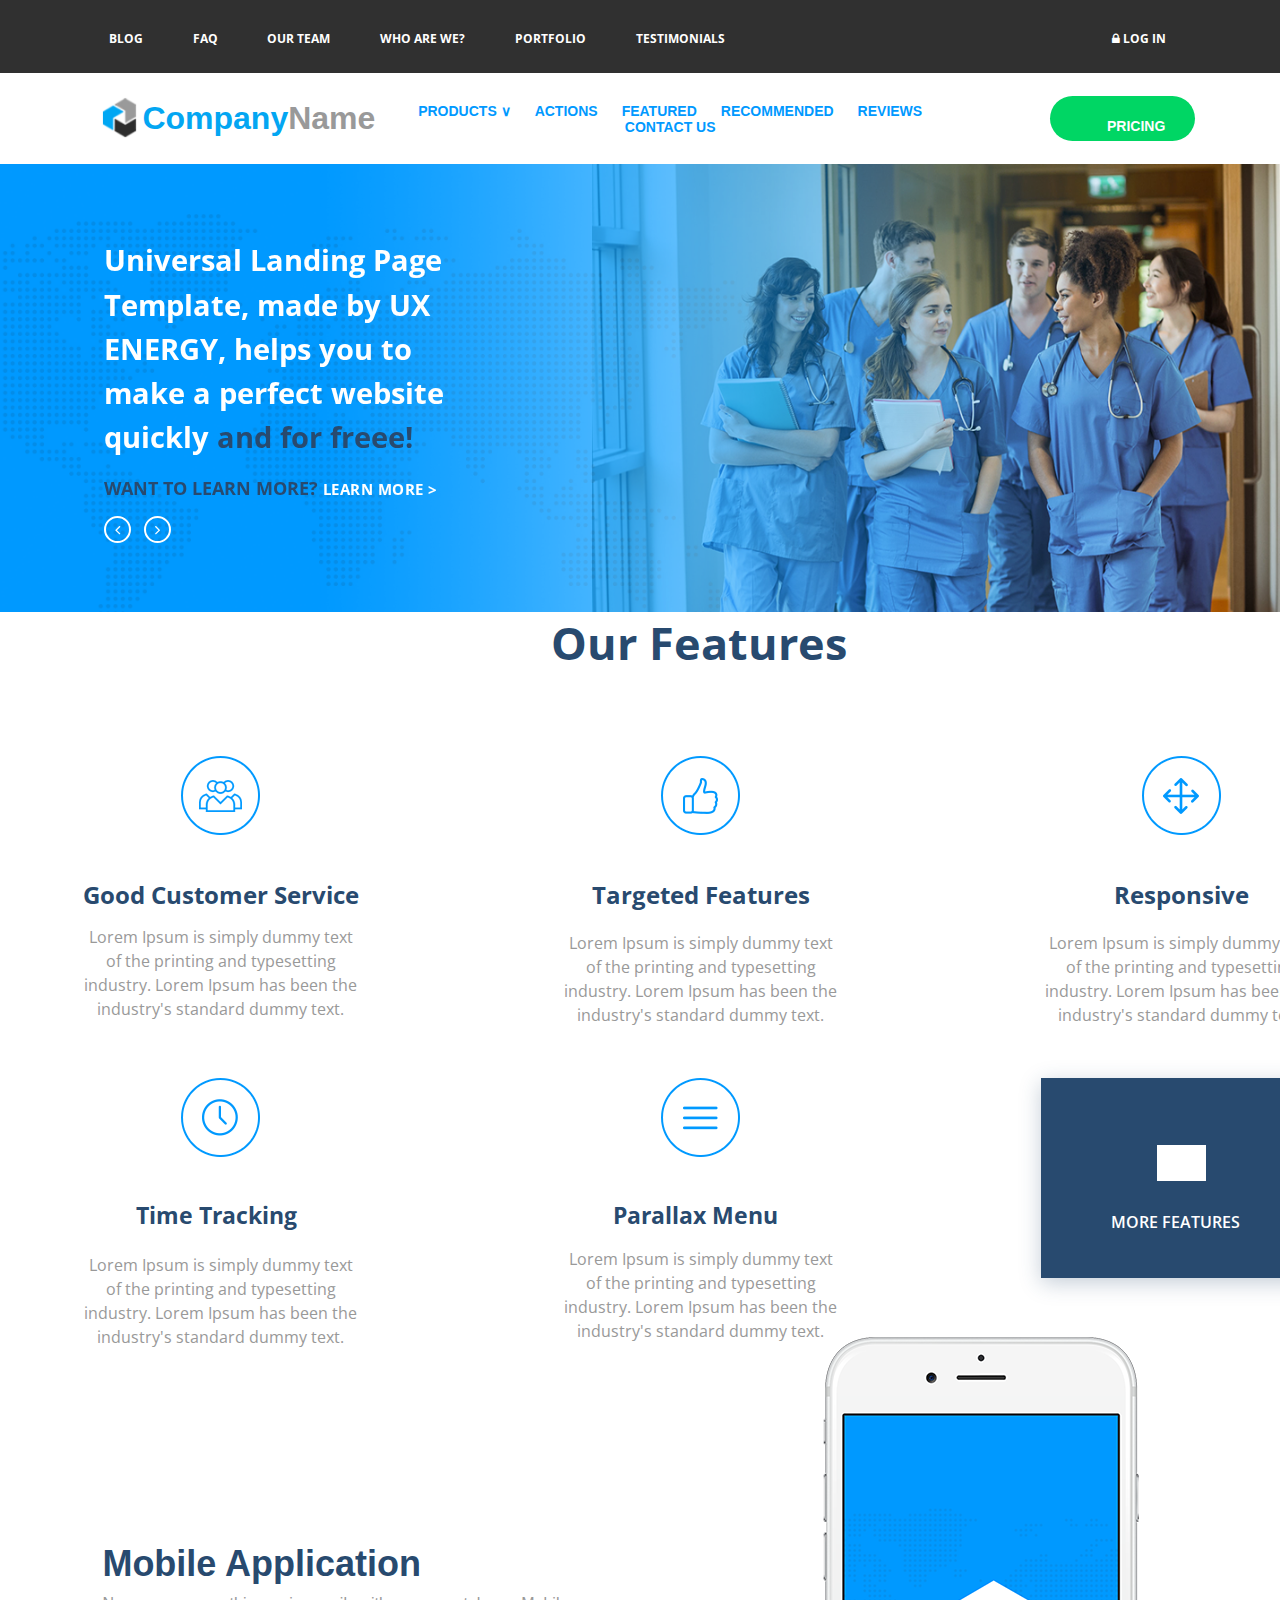
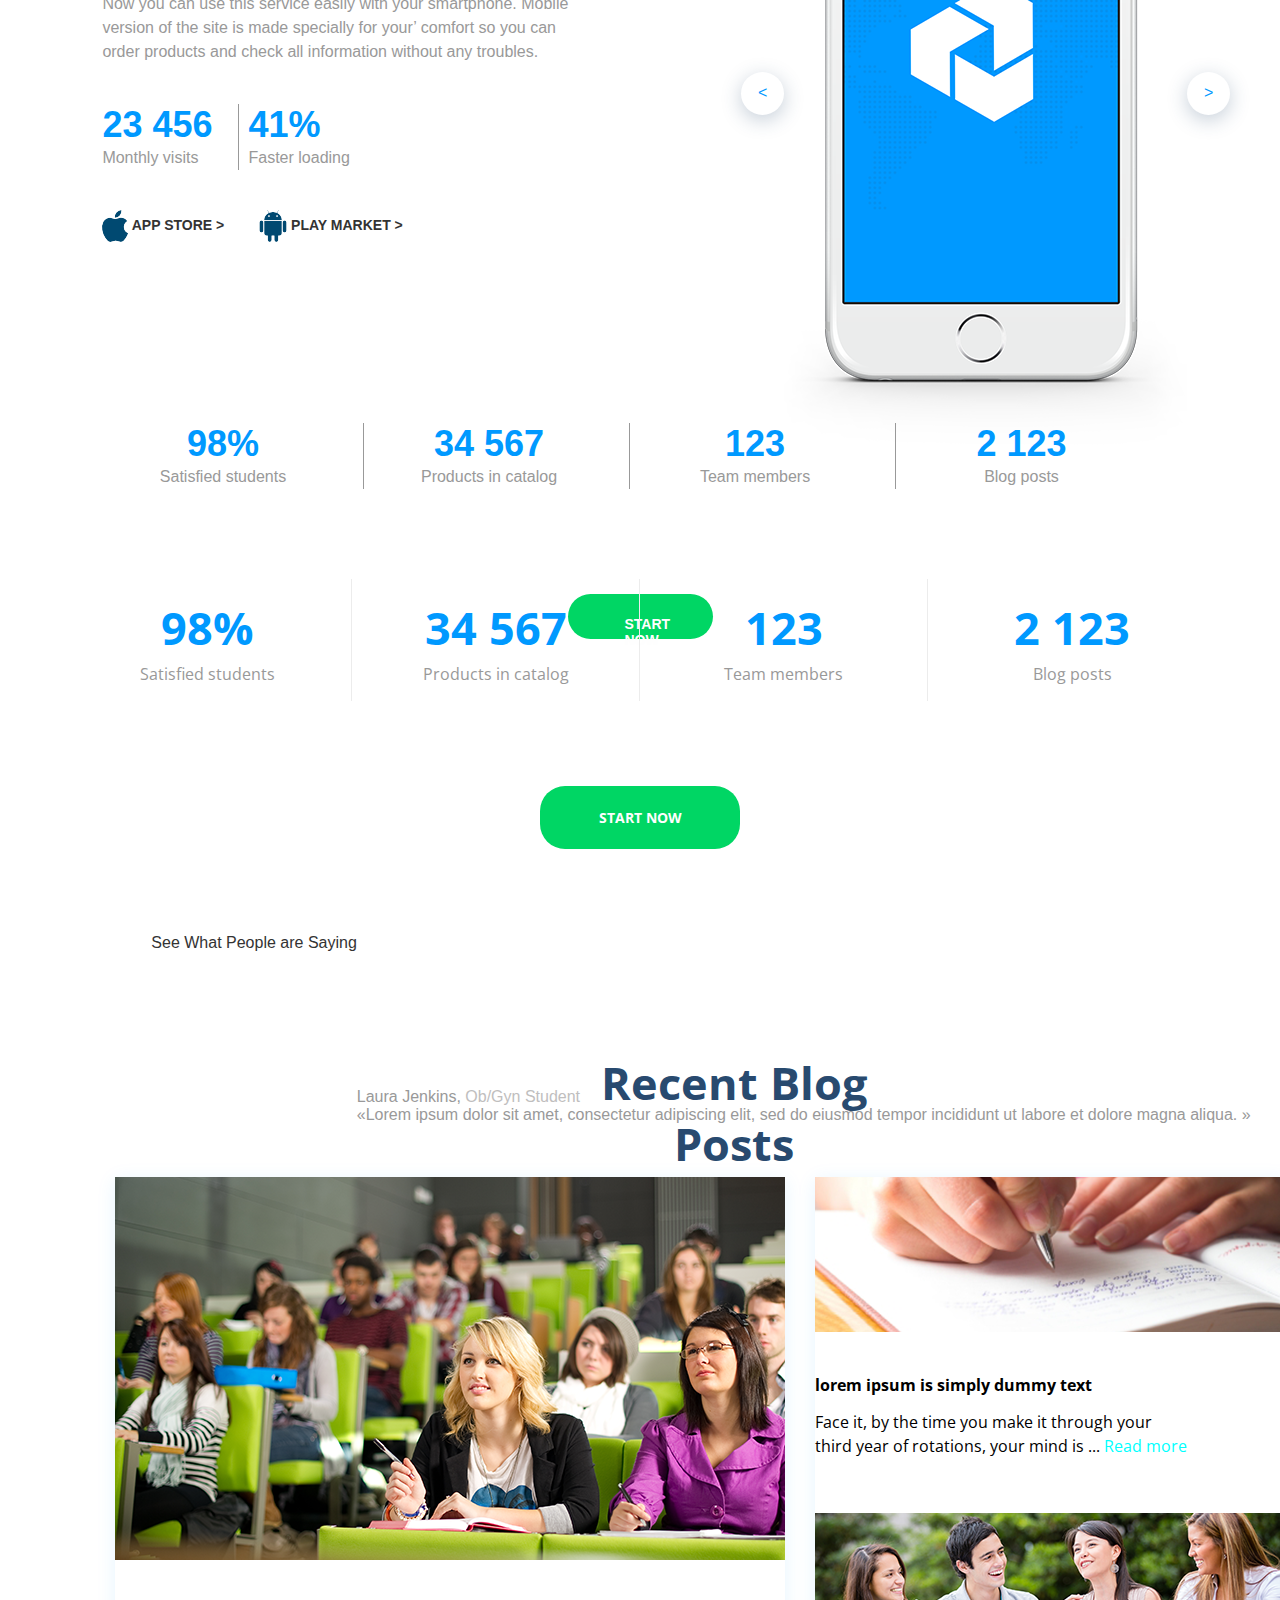
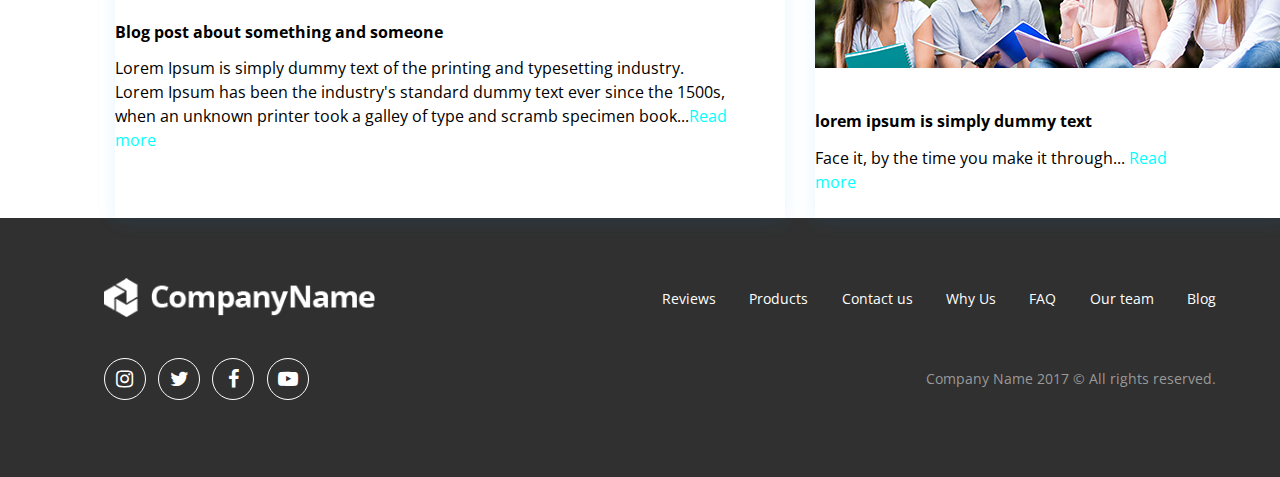
==== commit fe343d65: "added see what peaple say part" ====
--- a/app/index.html
+++ b/app/index.html
@@ -298,27 +298,30 @@
        <a href="#" class="button">START NOW</a>
     </div>
    
-    <!-- See What People are Saying /by Taras Roz -->
-  <div id="Background">
-    <p><span class="see">See What People are Saying</span></p>
-    
-   <iframe 
-           class="hover" 
+<!-- See What People are Saying /by Taras Roz -->
+  <section class="Background">
+    <h3 class="see">See What People are Saying</h3>
+    <div class="main">
+      <iframe 
+           class="hover"      
            src="https://www.youtube.com/embed/RvGUV14kceY" 
            frameborder="0" 
            allowfullscreen>
-   </iframe>
-  
-  <aside class="Rectangle-8">
-    <p> <span class="text-style-1">Laura Jenkins, </span>
-    <span class="text-style-2">Ob/Gyn Student</span> <br/> <br/> 
-    <span class="laura">«Lorem ipsum dolor sit amet, consectetur<br/>
-    adipiscing elit, sed do eiusmod tempor incididunt ut<br/>
-    labore et dolore magna aliqua. »<br/> </span> </p>
-  </aside>
-    
-  </div>
-    
+      </iframe>
+      <aside>
+        <div class="text">
+          <h4>Laura Jenkins,
+            <span style="font-style: normal; color: #c0bebe">Ob/Gyn Student</span>
+          </h4>
+          <p class="laura">«Lorem ipsum dolor sit amet, consectetur
+            adipiscing elit, sed do eiusmod tempor incididunt ut
+            labore et dolore magna aliqua. »
+          </p>
+        </div>
+      </aside>  
+    </div>
+  </section>
+   
     <!--    Recent Blog Posts-->
   <div class="Recent_Blog">
     <!--      create title-->
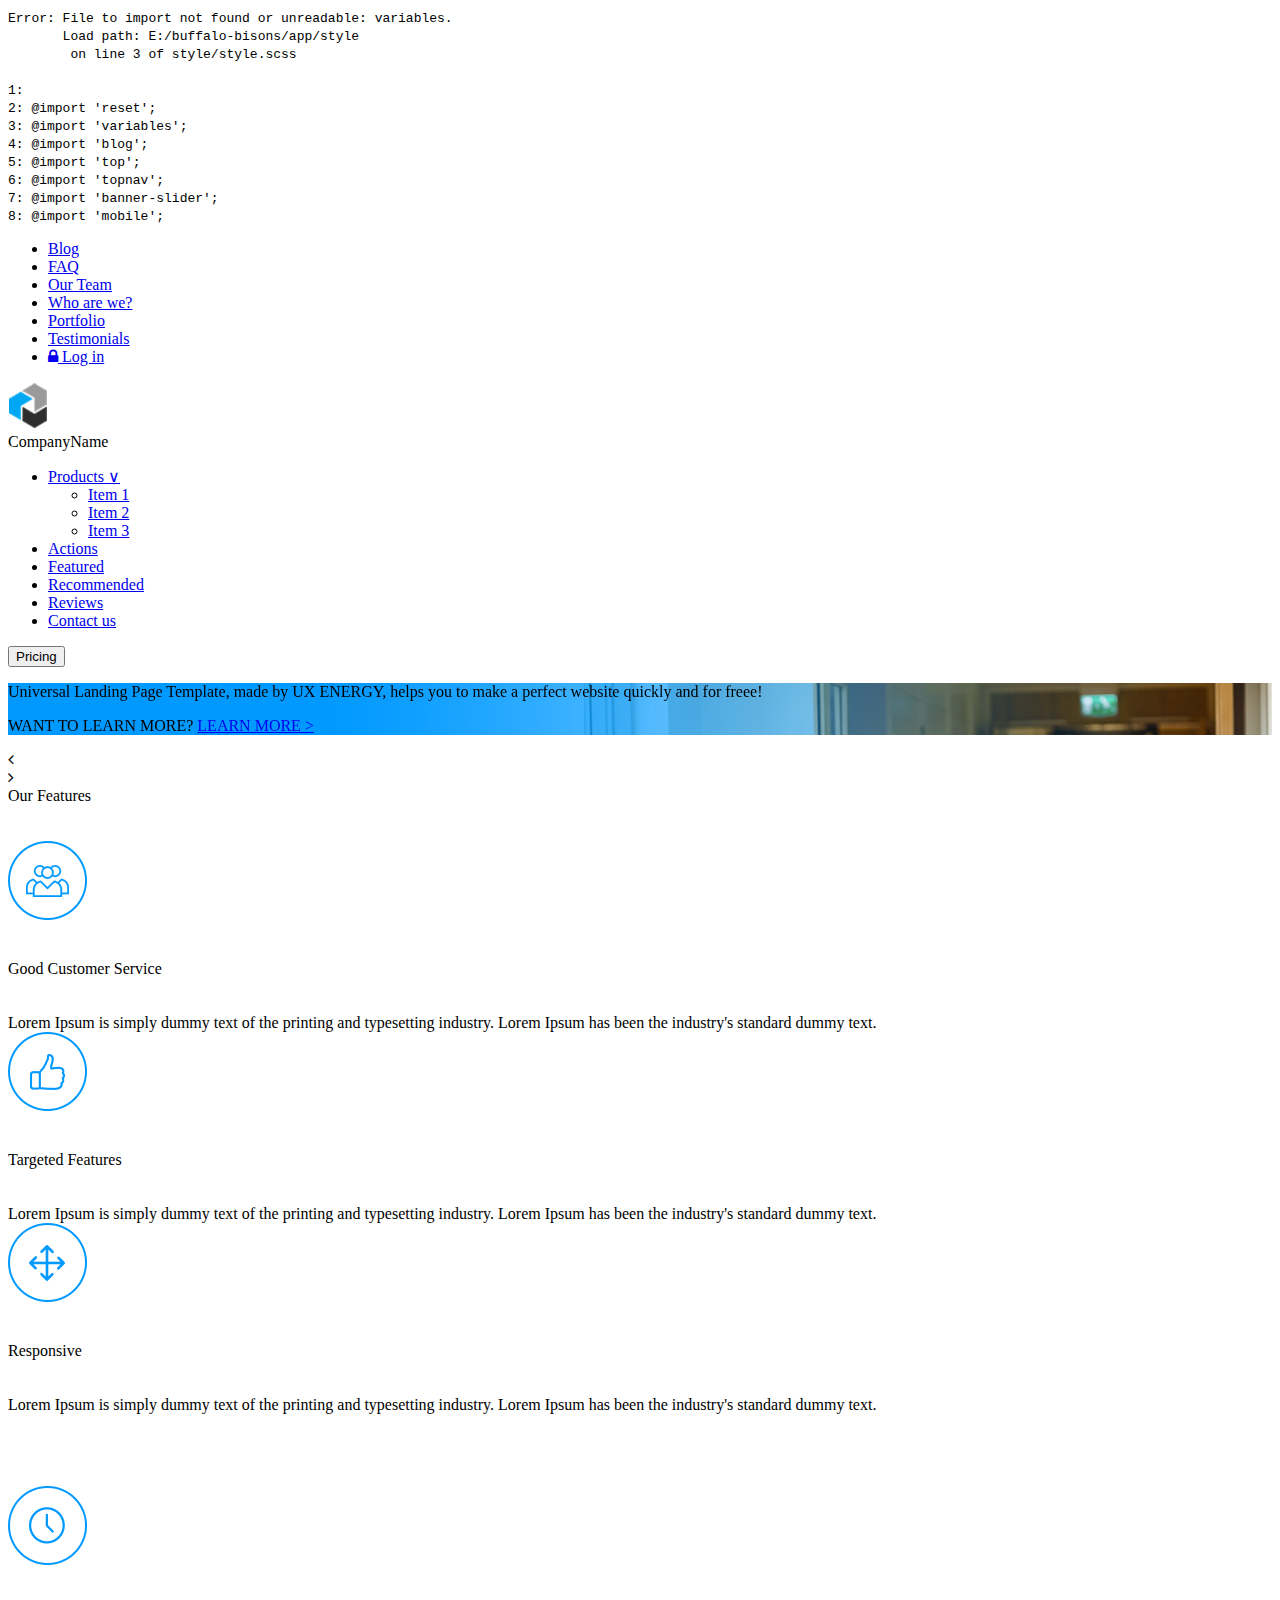
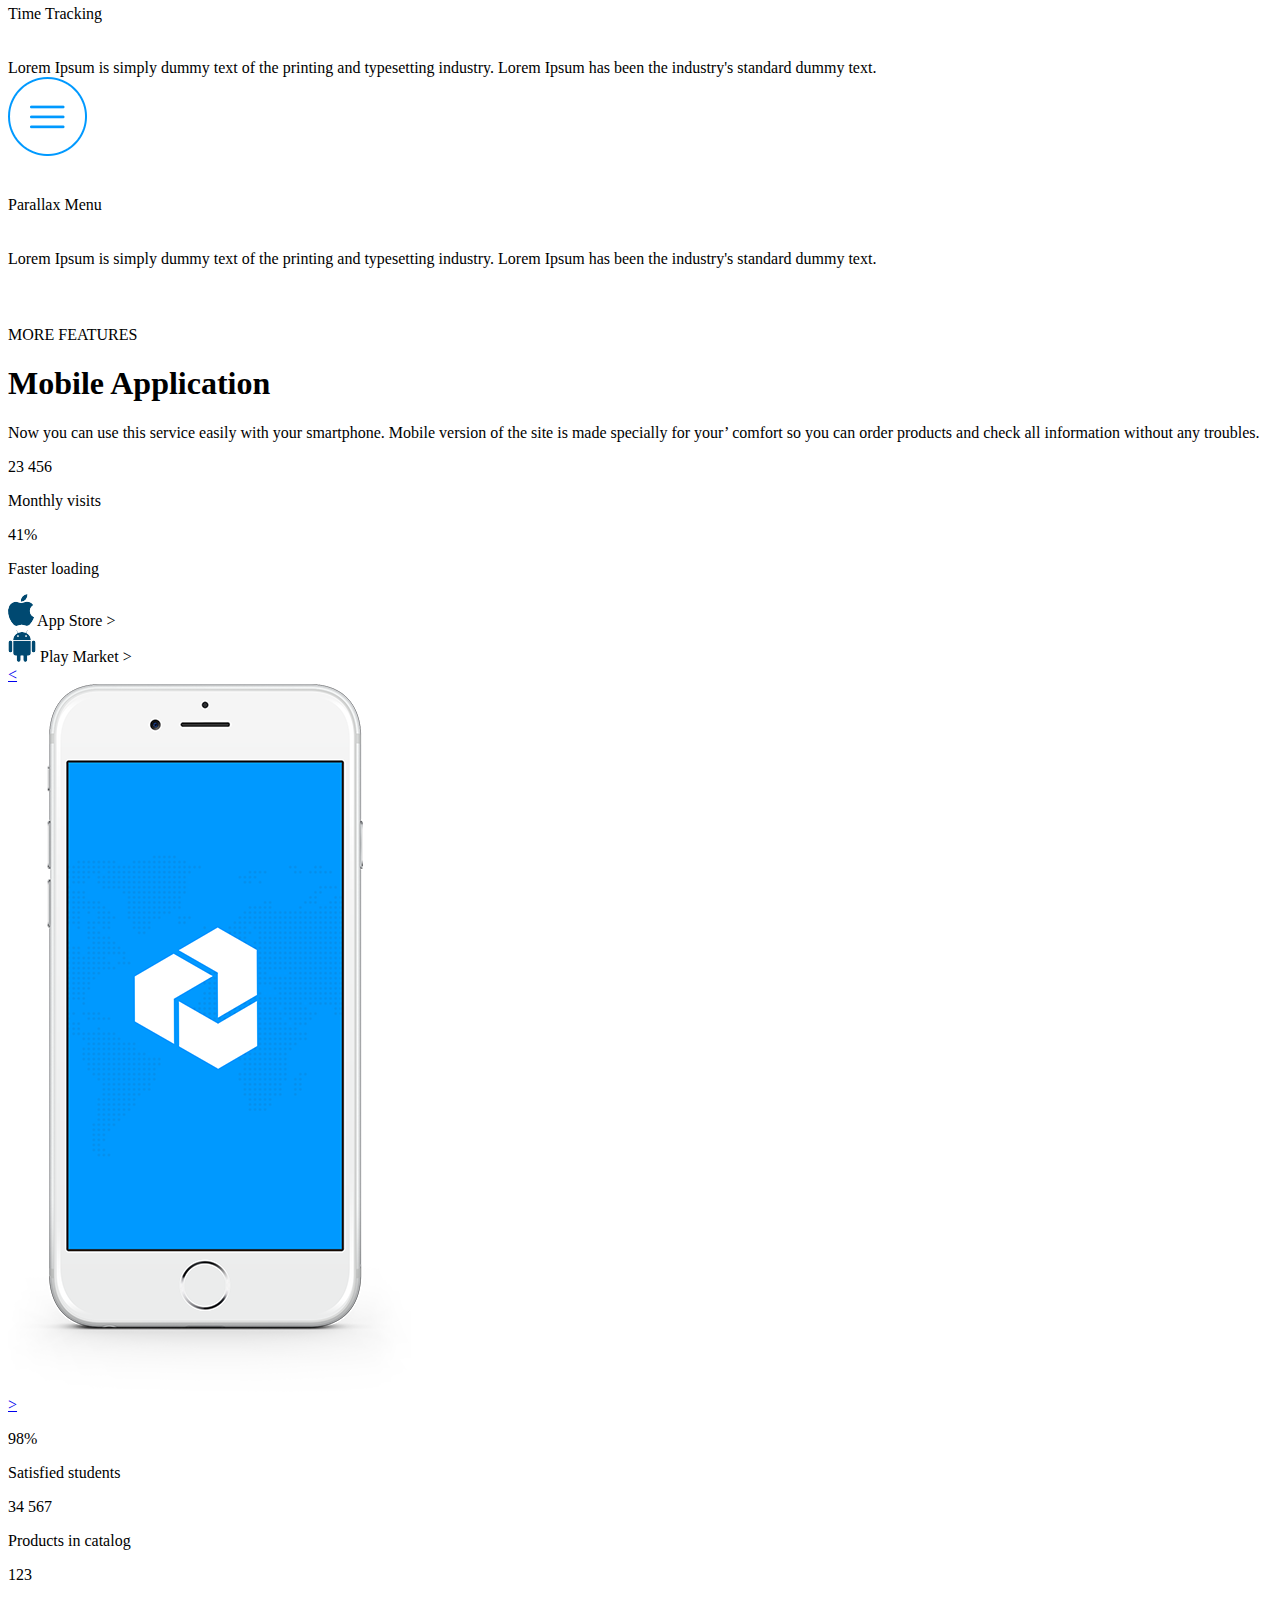
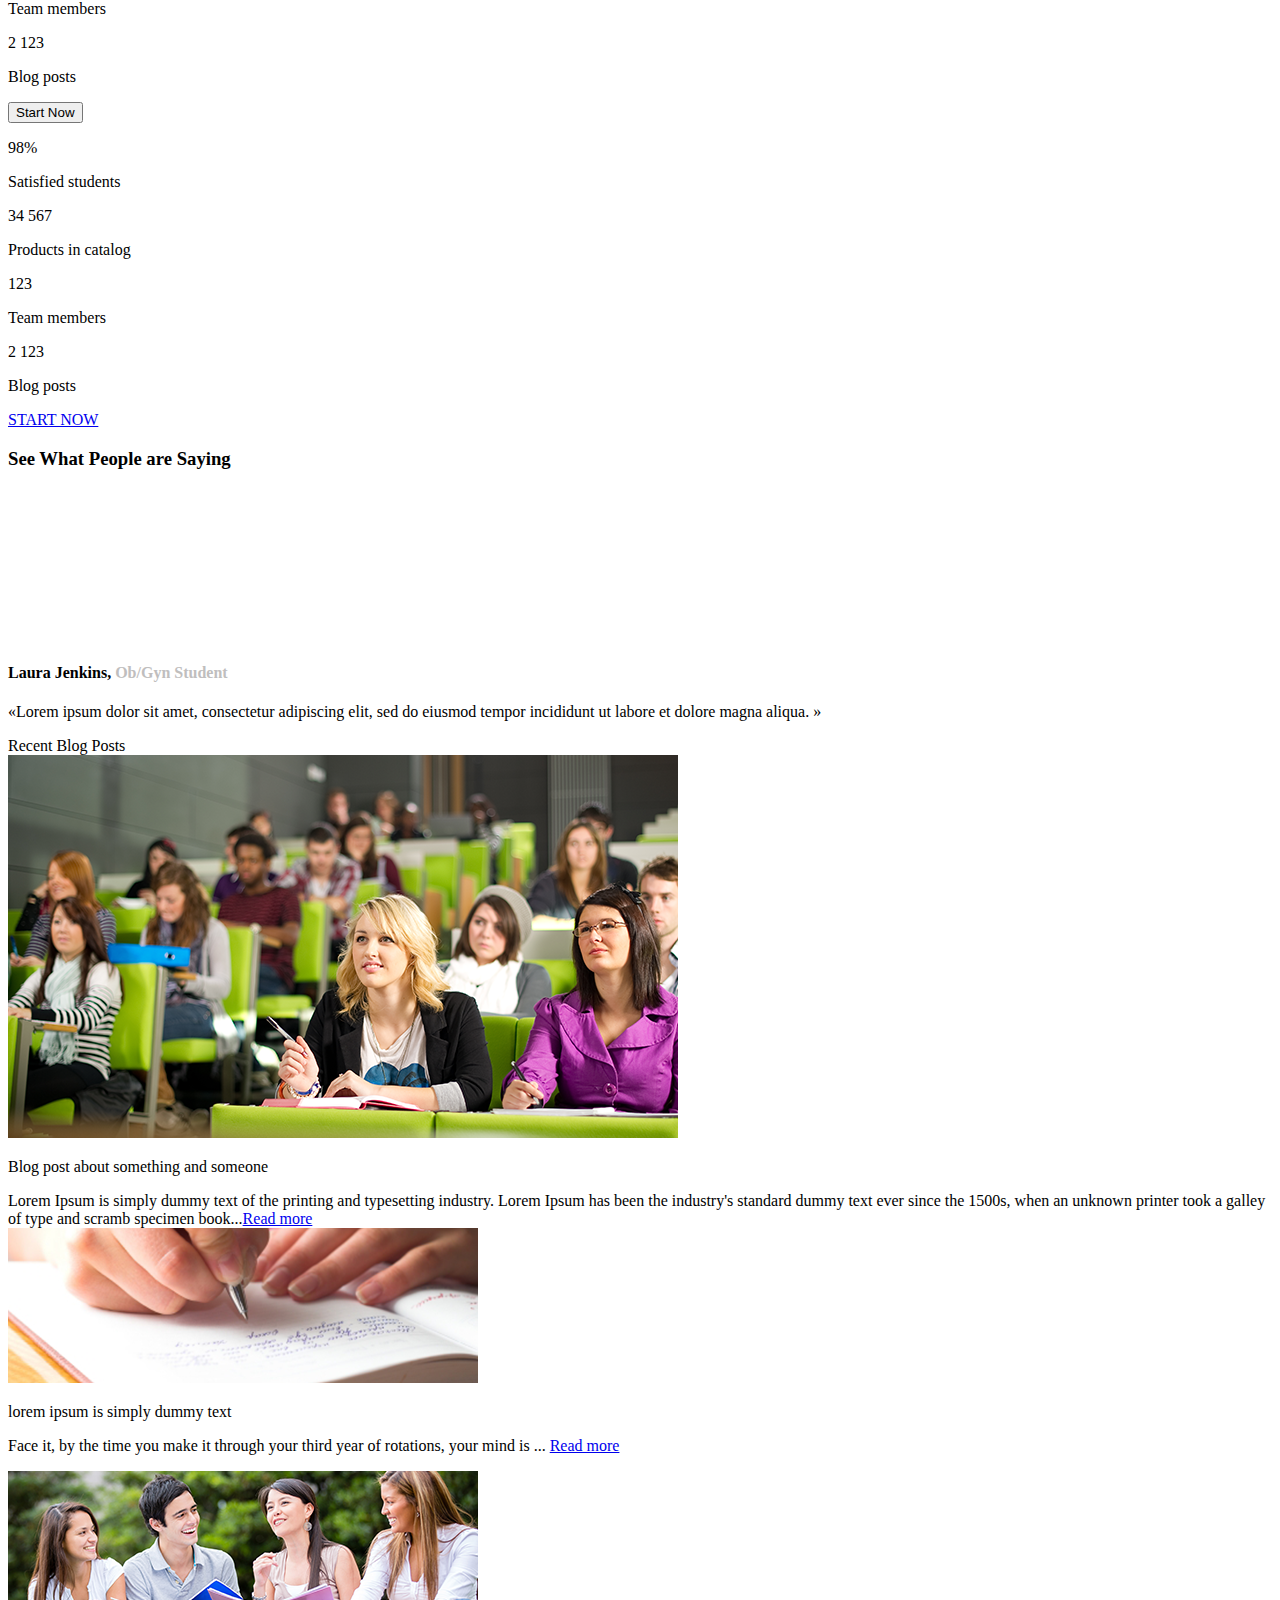
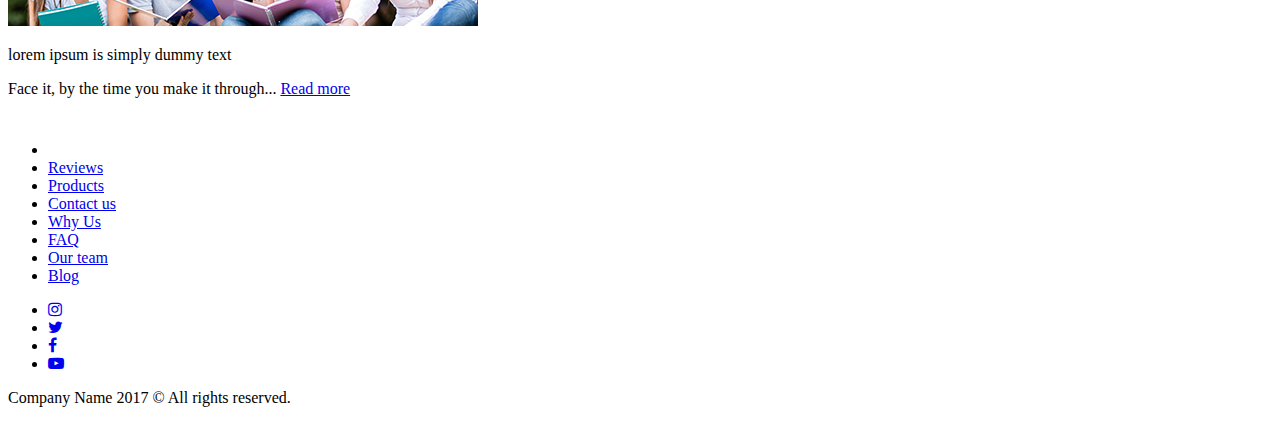
==== commit fb86c070: "added See what are people" ====
--- a/app/index.html
+++ b/app/index.html
@@ -299,25 +299,23 @@
     </div>
    
 <!-- See What People are Saying /by Taras Roz -->
-  <section class="Background">
-    <h3 class="see">See What People are Saying</h3>
+  <section class="ground">
+    <h3 class="title">See What People are Saying</h3>
     <div class="main">
       <iframe 
-           class="hover"      
+           class="video"      
            src="https://www.youtube.com/embed/RvGUV14kceY" 
            frameborder="0" 
            allowfullscreen>
       </iframe>
-      <aside>
-        <div class="text">
-          <h4>Laura Jenkins,
+      <aside class="banner">
+            <h4>Laura Jenkins,
             <span style="font-style: normal; color: #c0bebe">Ob/Gyn Student</span>
           </h4>
-          <p class="laura">«Lorem ipsum dolor sit amet, consectetur
+          <p class="text">«Lorem ipsum dolor sit amet, consectetur
             adipiscing elit, sed do eiusmod tempor incididunt ut
             labore et dolore magna aliqua. »
           </p>
-        </div>
       </aside>  
     </div>
   </section>
--- a/app/style/css/style.css
+++ b/app/style/css/style.css
@@ -1,905 +1,57 @@
-html {
-  -webkit-box-sizing: border-box;
-  -moz-box-sizing: border-box;
-  box-sizing: border-box; }
+/*
+Error: File to import not found or unreadable: variables.
+       Load path: E:/buffalo-bisons/app/style
+        on line 3 of style/style.scss
 
-*, *:before, *:after {
-  -webkit-box-sizing: inherit;
-  -moz-box-sizing: inherit;
-  box-sizing: inherit; }
+1: 
+2: @import 'reset';
+3: @import 'variables';
+4: @import 'blog';
+5: @import 'top';
+6: @import 'topnav';
+7: @import 'banner-slider';
+8: @import 'mobile';
 
-html, body, div, span, applet, object, iframe,
-h1, h2, h3, h4, h5, h6, p, blockquote, pre,
-a, abbr, acronym, address, big, cite, code,
-del, dfn, em, img, ins, kbd, q, s, samp,
-small, strike, strong, sub, sup, tt, var,
-b, u, i, center,
-dl, dt, dd, ol, ul, li,
-fieldset, form, label, legend,
-table, caption, tbody, tfoot, thead, tr, th, td,
-article, aside, canvas, details, embed,
-figure, figcaption, footer, header, hgroup,
-menu, nav, output, ruby, section, summary,
-time, mark, audio, video {
-  margin: 0;
-  padding: 0;
-  border: 0;
-  font-size: 100%;
-  font: inherit;
-  vertical-align: baseline; }
-
-/* HTML5 display-role reset for older browsers */
-article, aside, details, figcaption, figure,
-footer, header, hgroup, menu, nav, section {
-  display: block; }
-
-body {
-  line-height: 1; }
-
-ol, ul {
-  list-style: none; }
-
-blockquote, q {
-  quotes: none; }
-
-blockquote:before, blockquote:after,
-q:before, q:after {
-  content: '';
-  content: none; }
-
-table {
-  border-collapse: collapse;
-  border-spacing: 0; }
-
-.Recent_Blog {
-  width: 1170px;
-  margin-left: 115px;
-  margin-right: 117px; }
-  .Recent_Blog .titl {
-    width: 391px;
-    height: 45px;
-    font-family: "Open Sans", sans-serif;
-    font-size: 45px;
-    font-weight: bold;
-    text-align: left;
-    color: #284a6f;
-    margin-left: 423px;
-    margin-bottom: 80px;
-    margin-right: 508px;
-    text-align: center; }
-  .Recent_Blog .picture {
-    display: flex;
-    justify-content: space-between;
-    align-items: center; }
-    .Recent_Blog .picture .first {
-      box-shadow: 0px 3px 18px 0 rgba(0, 153, 255, 0.1);
-      background-color: #ffffff;
-      height: 641px;
-      width: 670px; }
-      .Recent_Blog .picture .first .text1 {
-        margin-top: 45px;
-        margin-bottom: 30px;
-        height: 17px;
-        font-family: "Open Sans", sans-serif;
-        font-size: 16px;
-        font-weight: bold;
-        line-height: 2.94;
-        text-align: left;
-        color: #000000; }
-      .Recent_Blog .picture .first .text_girl {
-        width: 616px;
-        height: 65px;
-        font-family: "Open Sans", sans-serif;
-        font-size: 16px;
-        line-height: 1.5;
-        text-align: left;
-        color: #000000; }
-        .Recent_Blog .picture .first .text_girl a {
-          color: aqua;
-          text-decoration: none; }
-          .Recent_Blog .picture .first .text_girl a:hover {
-            text-decoration: underline; }
-    .Recent_Blog .picture .second {
-      height: 641px;
-      width: 470px;
-      box-shadow: 0px 3px 18px 0 rgba(0, 153, 255, 0.1);
-      background-color: #ffffff; }
-      .Recent_Blog .picture .second .text2 {
-        margin-top: 37px;
-        margin-bottom: 20px;
-        width: 280px;
-        height: 17px;
-        font-family: "Open Sans", sans-serif;
-        font-size: 16px;
-        font-weight: bold;
-        line-height: 1.5;
-        text-align: left;
-        color: #000000; }
-      .Recent_Blog .picture .second .text_pen {
-        width: 372px;
-        height: 41px;
-        font-family: "Open Sans", sans-serif;
-        font-size: 16px;
-        line-height: 1.5;
-        text-align: left;
-        color: #000000;
-        margin-bottom: 62px; }
-        .Recent_Blog .picture .second .text_pen a {
-          color: aqua;
-          text-decoration: none; }
-          .Recent_Blog .picture .second .text_pen a:hover {
-            text-decoration: underline; }
-      .Recent_Blog .picture .second .text_guys {
-        width: 392px;
-        height: 17px;
-        font-family: "Open Sans", sans-serif;
-        font-size: 16px;
-        line-height: 1.5;
-        text-align: left;
-        color: #000000; }
-        .Recent_Blog .picture .second .text_guys a {
-          color: aqua;
-          text-decoration: none; }
-          .Recent_Blog .picture .second .text_guys a:hover {
-            text-decoration: underline; }
-
-/* ----------Top Bar section----------- */
-#topbar {
-  min-height: 52px;
-  background-color: #303030;
-  padding: 2% 5% 2% 8.5%;
-}
-#topbar ul {
-  display: -webkit-flex;
-  display: flex;
-  flex-flow: row wrap;
-  align-items: center;
-  justify-content: space-between;
-  align-content: space-around;
-}
-#topbar ul li {
-  margin-right: 4.5%;
-  font-family: "Open Sans", sans-serif;
-  /* temp */
-  padding: 0px;
-}
-#topbar ul li:last-child {
-  margin-left: auto;
-}
-#topbar ul li a {
-  color: #ffffff;
-  text-decoration: none;
-  font-size: 12px;
-  font-weight: bold;
-  text-transform: uppercase;
-  white-space: nowrap;
-}
-#topbar ul li a:hover {
-  color: #999999;
-}
-
-/* ---------- End of Top Bar section----------- */
-
-body {
-  font-family: "Open Sans", sans-serif; }
-
-.upper {
-  text-transform: uppercase; }
-
-.whitetext {
-  color: white; }
-
-.logoflex {
-  width: 285px;
-  display: flex;
-  flex-direction: column;
-  justify-content: center;
-  align-items: center; }
-
-.ulflex {
-  display: flex;
-  justify-content: center;
-  align-items: center;
-  flex-wrap: wrap; }
-
-a.arrow {
-  color: #0099ff;
-  width: 43px;
-  height: 43px;
-  border-radius: 100%;
-  display: flex;
-  align-items: center;
-  justify-content: center;
-  background-color: white;
-  box-shadow: 0px 5px 20px rgba(40, 74, 111, 0.27); }
-
-a.arrow:hover {
-  box-shadow: none; }
-
-div.topnav {
-  display: flex;
-  justify-content: flex-start;
-  align-items: center;
-  width: 100%;
-  font-size: 14px;
-  height: 91px;
-  padding-left: 8%; }
-
-ul {
-  list-style: none; }
-
-ul li {
-  display: inline-block;
-  padding: 0 12px;
-  font-weight: bold;
-  color: #0099ff; }
-
-ul.submenu {
-  display: flex;
-  flex-direction: column;
-  position: absolute; }
-  ul.submenu .thin {
-    font-weight: normal; }
-
-#submenu {
-  visibility: hidden; }
-
-ul.submenu li {
-  border-bottom: 1px solid lightgrey; }
-
-a {
-  color: inherit;
-  text-decoration: none; }
-
-a:hover {
-  text-shadow: 0 0 1px; }
-
-button.button {
-  width: 145px;
-  height: 45px;
-  border-radius: 22.5px;
-  background-color: #00d664;
-  border: 0;
-  font-weight: bold; }
-
-button.button:hover {
-  box-shadow: 1px 1px 5px grey; }
-
-#logo {
-  width: 35px;
-  height: 41px;
-  margin-right: 5px; }
-
-.companyName {
-  margin: 0;
-  width: 100%;
-  font-size: 18px;
-  font-weight: bold;
-  color: #03a6f2;
-  text-align: center; }
-
-.text-style-1 {
-  color: #999999; }
-
-@media (min-width: 600px) {
-  .companyName {
-    font-size: 24px; } }
-@media (min-width: 900px) {
-  .companyName {
-    font-size: 26px; } }
-@media (min-width: 1200px) {
-  .logoflex {
-    flex-direction: row; }
-
-  .companyName {
-    font-size: 32px; } }
-div.mobapp {
-  width: 100%;
-  height: 645px;
-  background: url(../img/worldmap-transp.png) center right, url(../img/worldmap-dots2.png) no-repeat right center;
-  background-position: cover;
-  display: flex;
-  flex-direction: row;
-  padding-left: 8%;
-  padding-top: 25px;
-  margin-top: 80px; }
-
-div.half1 {
-  display: flex;
-  flex-direction: column;
-  justify-content: center;
-  width: 50%; }
-
-h1.h1 {
-  font-size: 36px;
-  font-weight: bold;
-  line-height: 1.04;
-  text-align: left;
-  color: #284a6f;
-  margin-bottom: 10px; }
-
-.acontent {
-  max-width: 485px;
-  font-size: 16px;
-  line-height: 1.5;
-  text-align: left;
-  color: #999999; }
-
-.aflex {
-  display: flex;
-  justify-content: flex-start;
-  padding-top: 40px; }
-
-div.mobile1 {
-  padding-right: 25px;
-  border-right: 1px solid #999999;
-  margin-right: 10px; }
-
-div.mobile1:last-child {
-  border: 0; }
-
-.bigdata {
-  font-size: 36px;
-  font-weight: bold;
-  text-align: left;
-  color: #0099ff; }
-
-div.aicons {
-  padding-right: 35px;
-  font-weight: bold;
-  font-size: 14px; }
-
-img.icon {
-  vertical-align: middle; }
-
-div.half2 {
-  display: flex;
-  flex-direction: row;
-  justify-content: center;
-  align-items: center;
-  width: 50%; }
-
-.statist {
-  display: flex;
-  flex-direction: row;
-  justify-content: center; }
-
-div.mobile2 {
-  display: flex;
-  flex-direction: column;
-  align-items: center;
-  width: 20%;
-  padding: 0 25px 0 0;
-  border-right: 1px solid #999999;
-  margin: 20px 10px 20px 0; }
-
-div.mobile2:last-child {
-  border: 0; }
-
-div.astart {
-  display: flex;
-  justify-content: center;
-  height: 50px;
-  margin-bottom: 20px; }
-
-
-
-/*Key Figures*/
-.wrapper {    
-    display: flex;
-    width: 100%;
-    align-items: center;
-    flex-direction: column;
-    font-family: "Open Sans";
-    text-align: center; 
-}
-
-.flex-container {
-    display: flex;
-    width: 90%;
-    flex-direction: column;
-}
-
-.box {
-/*    box-sizing: border-box;*/
-    border-bottom: 1px solid #ececec;
-    flex: 1 1 100%;
-    padding: 15px;
-    line-height: 1.5;
-}
-
-.box:last-child {
-    border: none;
-}
-
-.numbers {
-    font-size: 45px;
-    font-weight: bold;
-    color: #0099ff;
-}
-.text {
-    font-size: 16px;
-    color: #999999;
-}
-
-.button {
-    margin: 85px;
-    border-radius: 25px;
-    background-color: #00d664;
-    padding: 22px 57px;
-    width: 200px;
-    cursor: pointer;
-    text-decoration: none;
-    font-size: 14px;
-    font-weight: bold;
-    color: #fefefe;   
-}
-
-.button:hover {
-    background-color: #00ff80;
-}
-
-
-@media all and (min-width:600px) {
-    
-    .flex-container {
-        flex-direction: row;
-        flex-wrap: wrap;
-    }
-    
-    .box {
-        flex: 1 1 50%;       
-    }
-    
-    .box:last-child {
-        border: none;
-    }
-    
-    .box:nth-last-child(2) {
-        border: none;
-    }
-}
-
-
-@media all and (min-width:900px) {
-    
-    .flex-container {
-        flex-direction: row;    
-    }
-    
-    .box {
-        border-right: 1px solid #ececec;
-        border-bottom: none;
-        flex: 1 1 25%;       
-    }
-    .box:nth-last-child(2) {
-        border-right: 1px solid #ececec;
-    }
-}
-
-/* ---------- Footer section ---------- */
-/*phone, portrait view, one column*/
-footer {
-  box-sizing: border-box;
-  min-height: 259px;
-  padding: 2%;
-  background-color: #303030;
-  display: flex;
-  flex-flow: column nowrap;
-  justify-content: space-around;
-  align-items: center;
-  font-family: "Open Sans", sans-serif;
-  font-size: 14px;
-}
-footer #footer-bar {
-  display: flex;
-  flex-flow: column nowrap;
-  justify-content: space-around;
-  align-items: center;
-  list-style: none;
-}
-footer #footer-bar a {
-  color: #FFF;
-  /* temp */
-  font-weight: normal;
-  text-decoration: none;
-  margin-bottom: 3px;
-}
-footer #footer-bar a:hover {
-  color: #999999;
-}
-footer #footer-bar a img {
-  width: 96%;
-  max-width: 283px;
-}
-footer #footer-bar a img:hover {
-  background: #999999;
-}
-footer #social-media {
-  display: flex;
-  flex-flow: row wrap;
-  justify-content: space-between;
-  list-style: none;
-  width: 100%;
-  max-width: 205px;
-}
-footer #social-media li {
-  font-size: 20px;
-  color: #FFF;
-  /* temp */
-  font-weight: normal;
-  padding: 0px;
-  border: 1px solid #FFF;
-  border-radius: 50%;
-  text-decoration: none;
-  display: flex;
-  justify-content: center;
-  align-items: center;
-}
-footer #social-media li:hover {
-  background: #999999;
-}
-footer #social-media li a {
-  line-height: 40px;
-  width: 40px;
-  text-align: center;
-  vertical-align: middle;
-}
-footer p {
-  font-size: 10px;
-  color: #999999;
-  text-align: center;
-}
-
-/*tablet, landscape view*/
-@media screen and (min-width: 600px) {
-  footer {
-    padding: 40px 5% 63px 8.1%;
-    flex-flow: row wrap;
-    justify-content: space-between;
-    align-content: space-between;
-  }
-  footer #footer-bar {
-    flex-flow: row wrap;
-    justify-content: space-between;
-    white-space: nowrap;
-  }
-  footer #footer-bar li {
-    /* temp */
-    font-weight: normal;
-    padding: 0px;
-  }
-  footer #footer-bar li:first-child {
-    width: 83.8vw;
-    height: 68px;
-  }
-  footer p {
-    margin-left: auto;
-    text-align: right;
-    font-size: 14px;
-  }
-}
-/*laptop and desktop*/
-@media screen and (min-width: 900px) {
-  footer {
-    padding: 60px 5% 77px 8.1%;
-  }
-  footer #footer-bar {
-    flex-flow: row nowrap;
-    width: 100%;
-  }
-  footer #footer-bar li {
-    margin-left: 3%;
-  }
-  footer #footer-bar li:first-child {
-    width: 283px;
-    height: 41px;
-    margin-right: auto;
-    margin-left: 0px;
-  }
-  footer #footer-bar li a {
-    white-space: nowrap;
-  }
-}
-/* ---------- End of Footer section ---------- */
-
-body {
-  font: 100% Helvetica, sans-serif;
-  color: #333; }
-
-.Background {
-  display: flex;
-  justify-content: center;
-  width: 1402px;
-  height: 118px; }
-
-.Our-Features {
-  width: 300px;
-  height: 32px;
-  font-family: "Open Sans", sans-serif;
-  font-size: 45px;
-  font-weight: bold;
-  line-height: 1.04;
-  text-align: left;
-  color: #284a6f; }
-
-.icons1 {
-  display: flex;
-  justify-content: space-around;
-  width: 1402px;
-  margin-bottom: 50px; }
-
-.Ellipse11 {
-  width: 79px;
-  height: 79px; }
-
-.Ellipse22 {
-  width: 79px;
-  height: 79px; }
-
-.Ellipse33 {
-  width: 79px;
-  height: 79px; }
-
-.GCS {
-  display: flex;
-  flex-direction: column;
-  align-items: center;
-  width: 441px;
-  height: 200px; }
-
-.TF {
-  display: flex;
-  flex-direction: column;
-  align-items: center;
-  width: 519px;
-  height: 200px; }
-
-.R {
-  display: flex;
-  flex-direction: column;
-  align-items: center;
-  width: 442px;
-  height: 200px; }
-
-.TT {
-  display: flex;
-  flex-direction: column;
-  align-items: center;
-  width: 441px;
-  height: 200px; }
-
-.PM {
-  display: flex;
-  flex-direction: column;
-  align-items: center;
-  width: 519px;
-  height: 200px; }
-
-.quadro {
-  display: flex;
-  flex-direction: column;
-  align-items: center;
-  width: 442px;
-  height: 200px; }
-
-.Good-Customer-Service {
-  height: 18px;
-  font-family: "Open Sans", sans-serif;
-  font-size: 24px;
-  font-weight: bold;
-  line-height: 1.96;
-  text-align: left;
-  color: #284a6f; }
-
-.Targeted-Features {
-  height: 24px;
-  font-family: "Open Sans", sans-serif;
-  font-size: 24px;
-  font-weight: bold;
-  line-height: 1.96;
-  text-align: left;
-  color: #284a6f; }
-
-.Responsive {
-  height: 24px;
-  font-family: "Open Sans", sans-serif;
-  font-size: 24px;
-  font-weight: bold;
-  line-height: 1.96;
-  text-align: left;
-  color: #284a6f; }
-
-.Loremipsum {
-  width: 282px;
-  height: 89px;
-  font-family: "Open Sans", sans-serif;
-  font-size: 16px;
-  line-height: 1.5;
-  text-align: center;
-  color: #999999; }
-
-.Time-Tracking {
-  width: 170px;
-  height: 24px;
-  font-family: "Open Sans", sans-serif;
-  font-size: 23px;
-  font-weight: bold;
-  line-height: 1.96;
-  text-align: left;
-  color: #284a6f; }
-
-.Ellipse44 {
-  width: 79px;
-  height: 79px; }
-
-.Ellipse55 {
-  width: 79px;
-  height: 79px; }
-
-.Parallax-Menu {
-  width: 175px;
-  height: 18px;
-  font-family: "Open Sans", sans-serif;
-  font-size: 23px;
-  font-weight: bold;
-  line-height: 1.96;
-  text-align: left;
-  color: #284a6f; }
-
-.Rectangle-2 {
-  width: 281px;
-  height: 281px;
-  display: flex;
-  flex-direction: column;
-  justify-content: center;
-  align-items: center;
-  background-color: #284a6f;
-  box-shadow: 0px 5px 20px 0 rgba(40, 74, 111, 0.27); }
-
-.right-arrow {
-  width: 49px;
-  height: 36px;
-  background-color: #ffffff; }
-
-.MORE-FEATURES {
-  width: 140px;
-  height: 12px;
-  font-family: "Open Sans", sans-serif;
-  font-size: 16px;
-  font-weight: 600;
-  line-height: 2.94;
-  text-align: left;
-  color: #ffffff; }
-
-/* Banner Slider section*/
-/*phone, portrait view, one column*/
-#banner {
-  box-sizing: border-box;
-  font-family: "Open Sans", sans-serif;
-}
-#banner .item {
-  height: 65vw;
-  padding: 5.8% 8.1% 21% 8.1%;
-  display: flex;
-  flex-flow: column wrap;
-  justify-content: space-between;
-}
-#banner .item p:first-child {
-  width: 66.2vw;
-  height: 15vh;
-  font-size: 5vw;
-  font-weight: bold;
-  line-height: 1.5;
-  color: #FFF;
-}
-#banner .item p:first-child span {
-  color: #284a6f;
-}
-#banner .item p:last-child {
-  height: 1.5vw;
-  font-size: 3.1vw;
-  font-weight: bold;
-  /* letter-spacing: 0.6px */
-  color: #284a6f;
-}
-#banner .item p:last-child a {
-  height: 10px;
-  font-size: 2.8vw;
-  font-weight: bold;
-  line-height: 3.21;
-  letter-spacing: 0.5px;
-  color: #FFF;
-  text-decoration: none;
-}
-#banner .item p:last-child a:hover {
-  color: #999999;
-}
-#banner .owl-nav {
-  -webkit-tap-highlight-color: transparent;
-  height: 15vw;
-  margin-top: -18vw;
-  padding-left: 8.1%;
-  display: flex;
-  flex-flow: row nowrap;
-  align-items: flex-end;
-}
-#banner .owl-nav [class*=owl-] {
-  position: relative;
-  display: flex;
-  justify-content: center;
-  align-items: center;
-  height: 27px;
-  width: 27px;
-  margin: 13px 13px 13px 0px;
-  padding: 0px;
-  background: none;
-  border-radius: 50%;
-  border: 2px solid #ffffff;
-  color: #FFF;
-  font-size: 15px;
-  font-weight: bold;
-  cursor: pointer;
-}
-#banner .owl-nav [class*=owl-]:hover {
-  background: #999999;
-  text-decoration: none;
-}
-#banner .owl-nav [class*=owl-] i {
-  line-height: 27px;
-  width: 29px;
-  text-align: center;
-  vertical-align: middle;
-}
-
-/*tablet, landscape view*/
-@media screen and (min-width: 600px) {
-  #banner .item {
-    height: 50vw;
-    padding: 5.8% 8.1% 15% 8.1%;
-  }
-  #banner .item p:first-child {
-    width: 46vw;
-    font-size: 3.5vw;
-  }
-  #banner .item p:last-child {
-    font-size: 2.2vw;
-  }
-  #banner .item p:last-child a {
-    font-size: 1.9vw;
-  }
-  #banner .owl-nav {
-    height: auto;
-    margin-top: -10vw;
-    margin-bottom: 6vw;
-  }
-}
-/*laptop and desktop*/
-@media screen and (min-width: 900px) {
-  #banner .item {
-    height: 35vw;
-    padding: 5.8% 8.1% 10% 8.1%;
-  }
-  #banner .item p:first-child {
-    width: 28vw;
-    font-size: 2.3vw;
-    /* 30px */
-  }
-  #banner .item p:last-child {
-    font-size: 1.4vw;
-    /* 16px */
-  }
-  #banner .item p:last-child a {
-    width: 7.5vw;
-    font-size: 1.2vw;
-    /* 14px */
-  }
-  #banner .owl-nav {
-    margin-top: -8.5vw;
-    margin-bottom: 5vw;
-  }
-}
-/* ---------- End of Banner Slider ---------- */
-
-
-/*# sourceMappingURL=style.css.map */
+Backtrace:
+style/style.scss:3
+C:/Ruby24/lib/ruby/gems/2.4.0/gems/sass-3.4.24/lib/sass/tree/import_node.rb:67:in `rescue in import'
+C:/Ruby24/lib/ruby/gems/2.4.0/gems/sass-3.4.24/lib/sass/tree/import_node.rb:45:in `import'
+C:/Ruby24/lib/ruby/gems/2.4.0/gems/sass-3.4.24/lib/sass/tree/import_node.rb:28:in `imported_file'
+C:/Ruby24/lib/ruby/gems/2.4.0/gems/sass-3.4.24/lib/sass/tree/import_node.rb:37:in `css_import?'
+C:/Ruby24/lib/ruby/gems/2.4.0/gems/sass-3.4.24/lib/sass/tree/visitors/perform.rb:313:in `visit_import'
+C:/Ruby24/lib/ruby/gems/2.4.0/gems/sass-3.4.24/lib/sass/tree/visitors/base.rb:36:in `visit'
+C:/Ruby24/lib/ruby/gems/2.4.0/gems/sass-3.4.24/lib/sass/tree/visitors/perform.rb:160:in `block in visit'
+C:/Ruby24/lib/ruby/gems/2.4.0/gems/sass-3.4.24/lib/sass/stack.rb:79:in `block in with_base'
+C:/Ruby24/lib/ruby/gems/2.4.0/gems/sass-3.4.24/lib/sass/stack.rb:115:in `with_frame'
+C:/Ruby24/lib/ruby/gems/2.4.0/gems/sass-3.4.24/lib/sass/stack.rb:79:in `with_base'
+C:/Ruby24/lib/ruby/gems/2.4.0/gems/sass-3.4.24/lib/sass/tree/visitors/perform.rb:160:in `visit'
+C:/Ruby24/lib/ruby/gems/2.4.0/gems/sass-3.4.24/lib/sass/tree/visitors/base.rb:52:in `block in visit_children'
+C:/Ruby24/lib/ruby/gems/2.4.0/gems/sass-3.4.24/lib/sass/tree/visitors/base.rb:52:in `map'
+C:/Ruby24/lib/ruby/gems/2.4.0/gems/sass-3.4.24/lib/sass/tree/visitors/base.rb:52:in `visit_children'
+C:/Ruby24/lib/ruby/gems/2.4.0/gems/sass-3.4.24/lib/sass/tree/visitors/perform.rb:169:in `block in visit_children'
+C:/Ruby24/lib/ruby/gems/2.4.0/gems/sass-3.4.24/lib/sass/tree/visitors/perform.rb:181:in `with_environment'
+C:/Ruby24/lib/ruby/gems/2.4.0/gems/sass-3.4.24/lib/sass/tree/visitors/perform.rb:168:in `visit_children'
+C:/Ruby24/lib/ruby/gems/2.4.0/gems/sass-3.4.24/lib/sass/tree/visitors/base.rb:36:in `block in visit'
+C:/Ruby24/lib/ruby/gems/2.4.0/gems/sass-3.4.24/lib/sass/tree/visitors/perform.rb:188:in `visit_root'
+C:/Ruby24/lib/ruby/gems/2.4.0/gems/sass-3.4.24/lib/sass/tree/visitors/base.rb:36:in `visit'
+C:/Ruby24/lib/ruby/gems/2.4.0/gems/sass-3.4.24/lib/sass/tree/visitors/perform.rb:159:in `visit'
+C:/Ruby24/lib/ruby/gems/2.4.0/gems/sass-3.4.24/lib/sass/tree/visitors/perform.rb:8:in `visit'
+C:/Ruby24/lib/ruby/gems/2.4.0/gems/sass-3.4.24/lib/sass/tree/root_node.rb:36:in `css_tree'
+C:/Ruby24/lib/ruby/gems/2.4.0/gems/sass-3.4.24/lib/sass/tree/root_node.rb:29:in `render_with_sourcemap'
+C:/Ruby24/lib/ruby/gems/2.4.0/gems/sass-3.4.24/lib/sass/engine.rb:381:in `_render_with_sourcemap'
+C:/Ruby24/lib/ruby/gems/2.4.0/gems/sass-3.4.24/lib/sass/engine.rb:298:in `render_with_sourcemap'
+C:/Ruby24/lib/ruby/gems/2.4.0/gems/sass-3.4.24/lib/sass/plugin/compiler.rb:492:in `update_stylesheet'
+C:/Ruby24/lib/ruby/gems/2.4.0/gems/sass-3.4.24/lib/sass/plugin/compiler.rb:215:in `block in update_stylesheets'
+C:/Ruby24/lib/ruby/gems/2.4.0/gems/sass-3.4.24/lib/sass/plugin/compiler.rb:209:in `each'
+C:/Ruby24/lib/ruby/gems/2.4.0/gems/sass-3.4.24/lib/sass/plugin/compiler.rb:209:in `update_stylesheets'
+C:/Ruby24/lib/ruby/gems/2.4.0/gems/sass-3.4.24/lib/sass/plugin/compiler.rb:473:in `on_file_changed'
+C:/Ruby24/lib/ruby/gems/2.4.0/gems/sass-3.4.24/lib/sass/plugin/compiler.rb:331:in `block in watch'
+C:/Ruby24/lib/ruby/gems/2.4.0/gems/sass-3.4.24/vendor/listen/lib/listen/listener.rb:252:in `on_change'
+C:/Ruby24/lib/ruby/gems/2.4.0/gems/sass-3.4.24/vendor/listen/lib/listen/listener.rb:290:in `block in initialize_adapter'
+C:/Ruby24/lib/ruby/gems/2.4.0/gems/sass-3.4.24/vendor/listen/lib/listen/adapters/polling.rb:48:in `poll_changed_directories'
+C:/Ruby24/lib/ruby/gems/2.4.0/gems/sass-3.4.24/vendor/listen/lib/listen/adapter.rb:299:in `block in start_poller'
+*/
+body:before {
+  white-space: pre;
+  font-family: monospace;
+  content: "Error: File to import not found or unreadable: variables.\A        Load path: E:/buffalo-bisons/app/style\A         on line 3 of style/style.scss\A \A 1: \A 2: @import 'reset';\A 3: @import 'variables';\A 4: @import 'blog';\A 5: @import 'top';\A 6: @import 'topnav';\A 7: @import 'banner-slider';\A 8: @import 'mobile';"; }
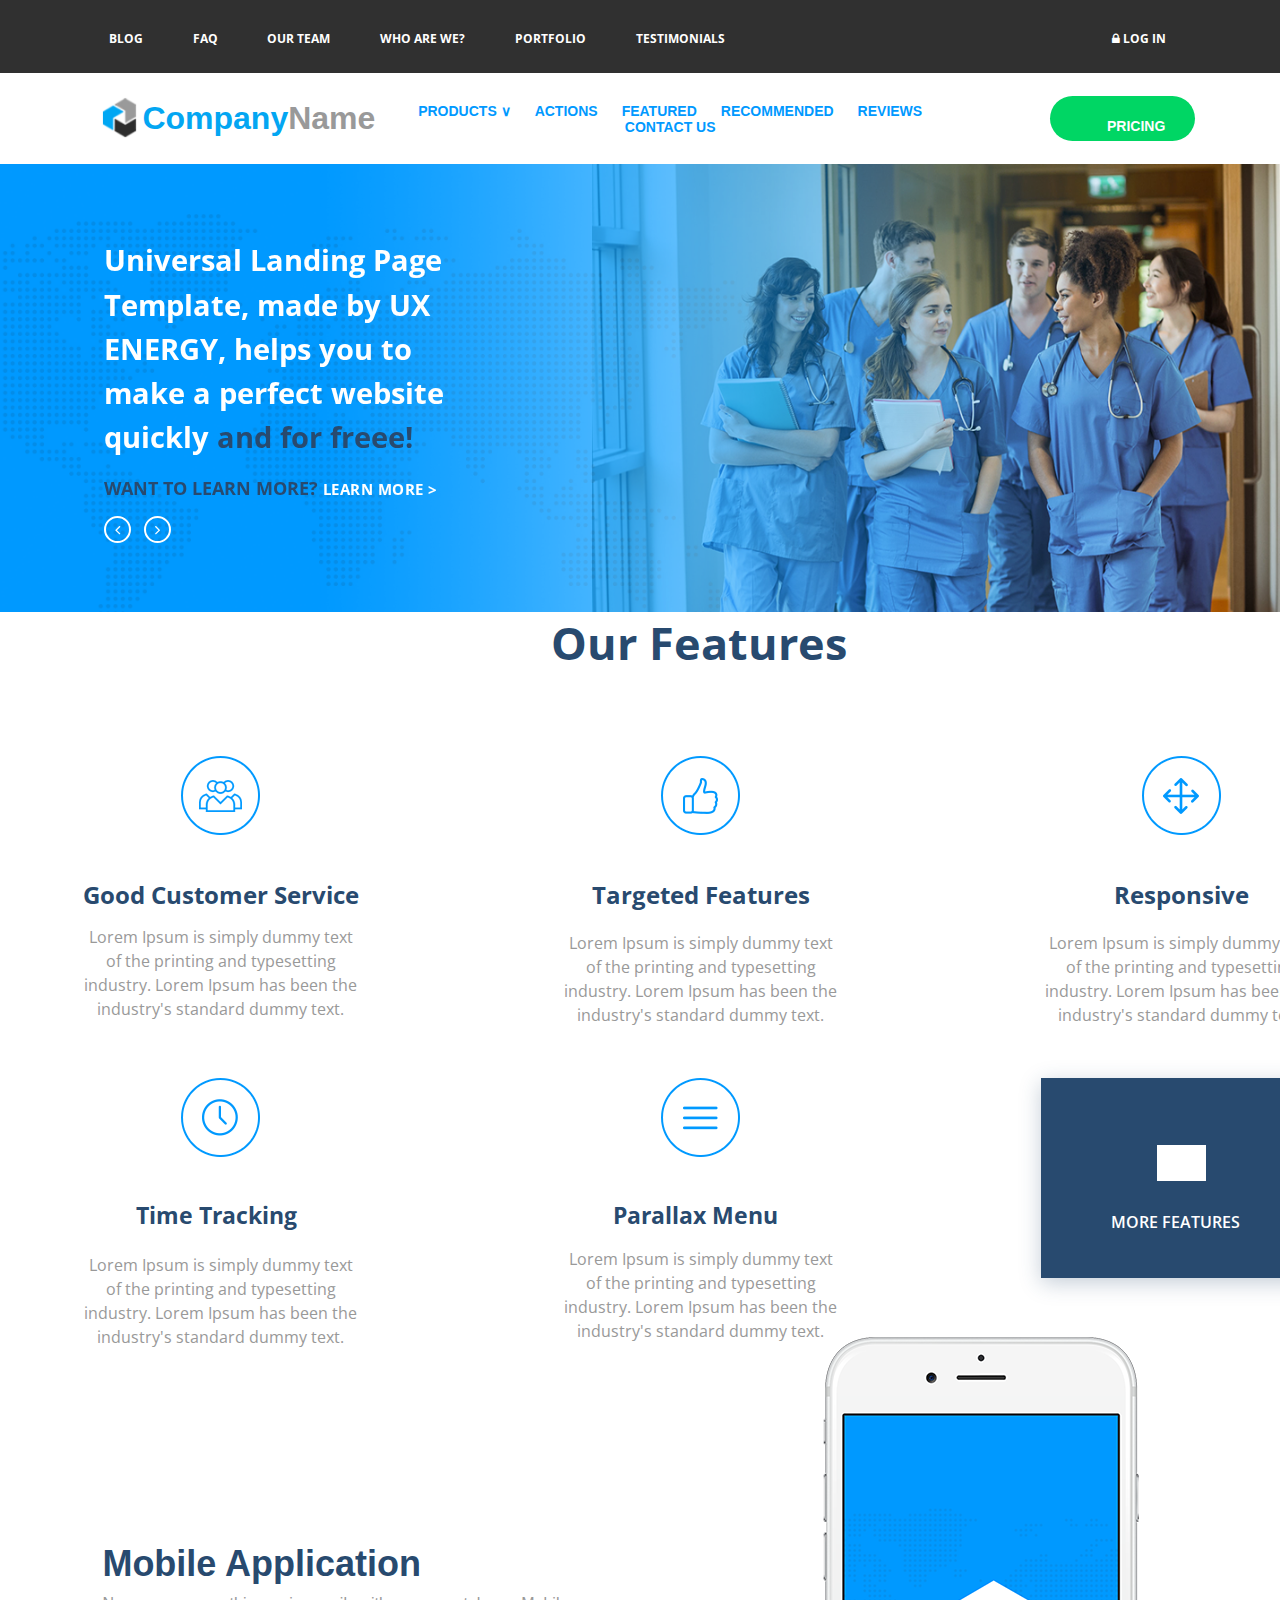
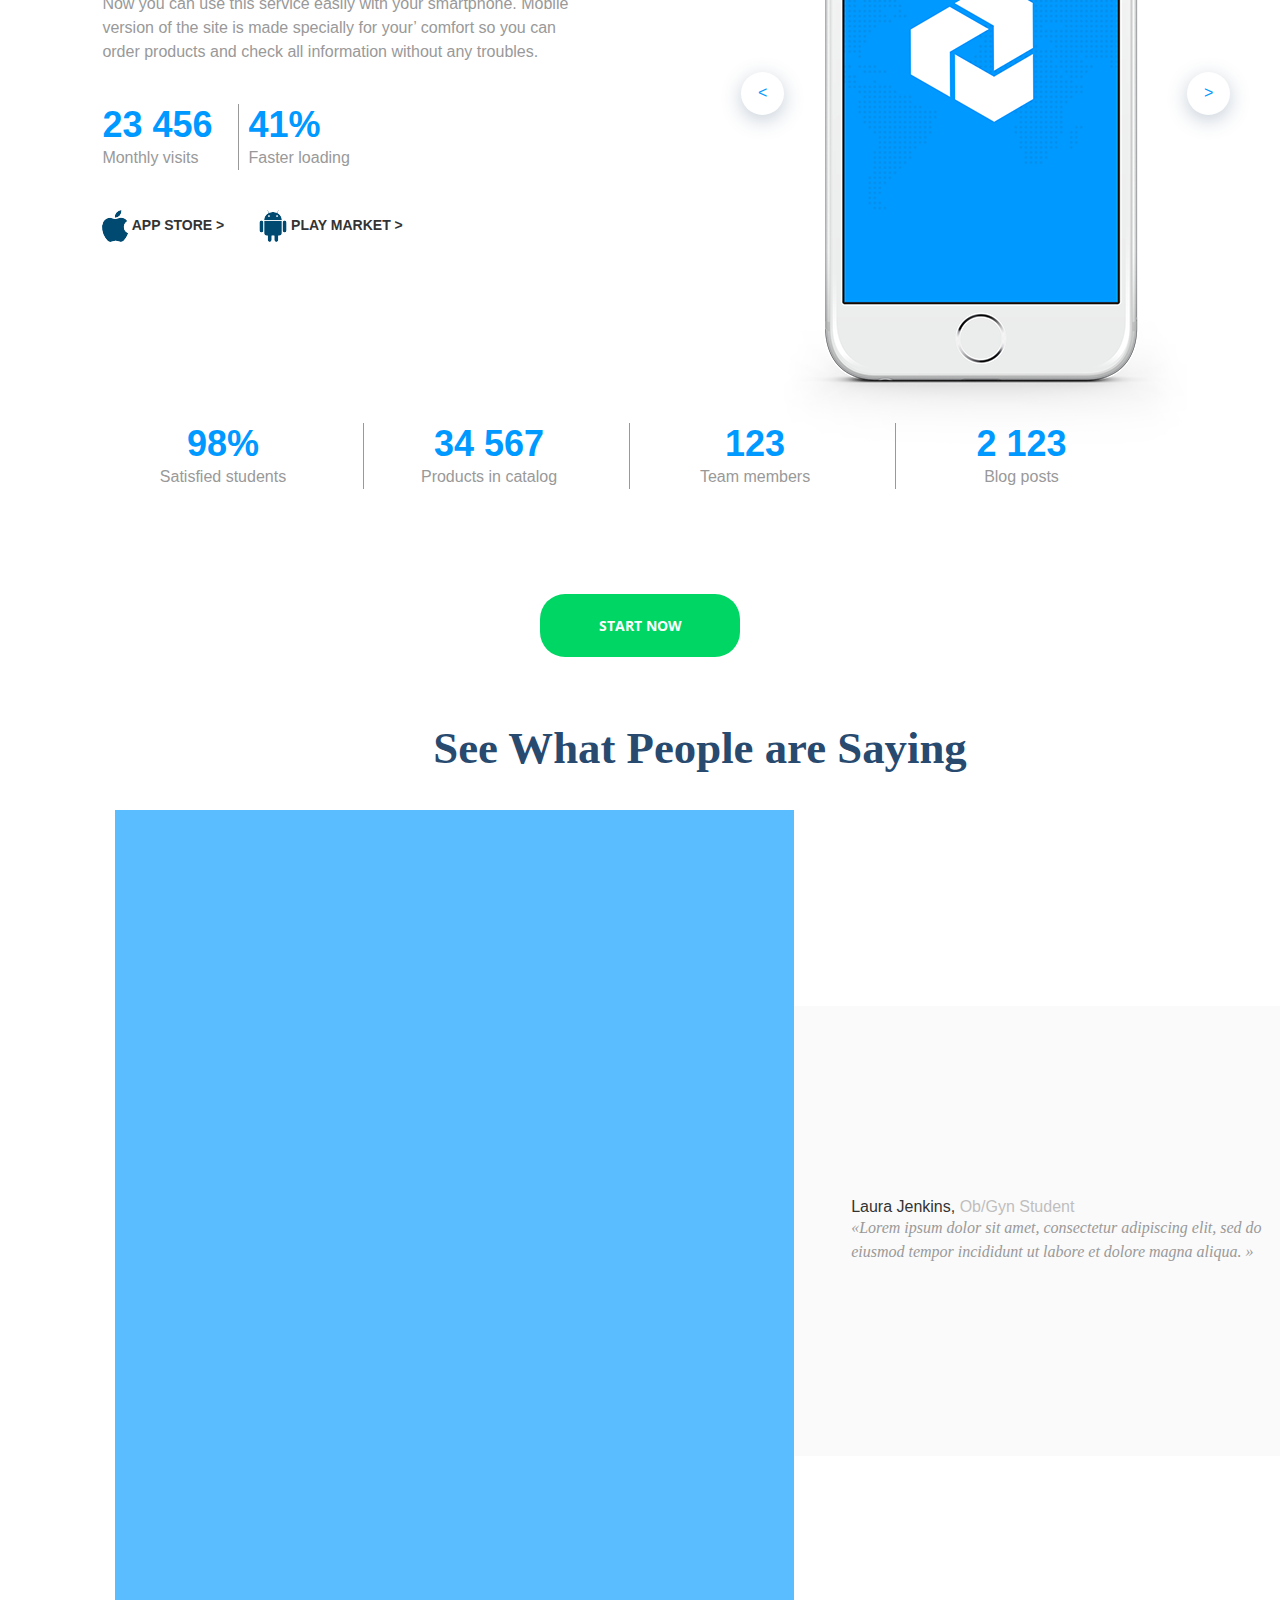
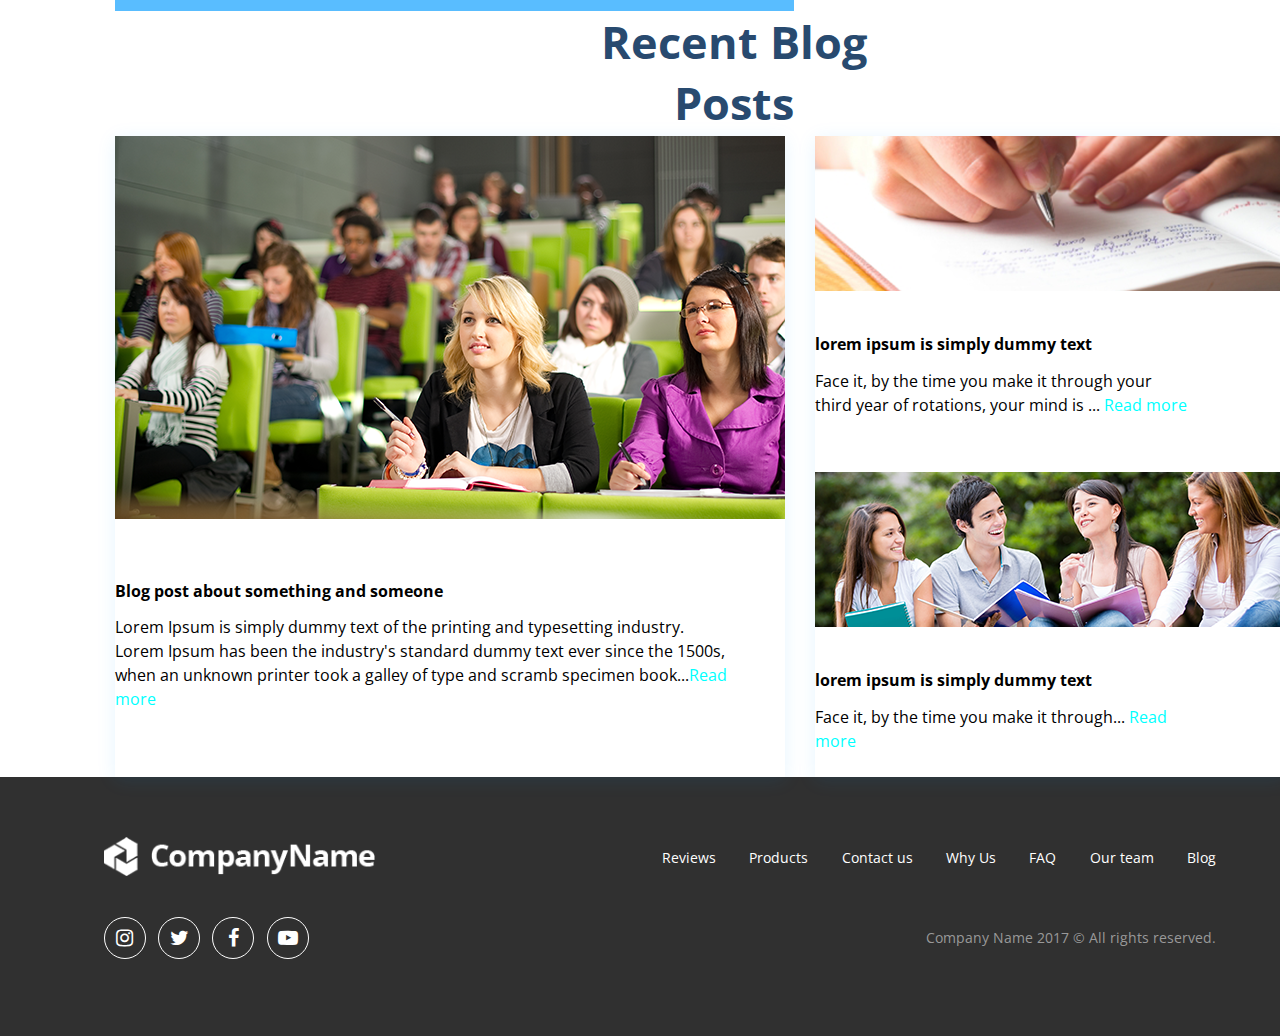
==== commit b8e20bd3: "add my changes_See What People are Saying" ====
--- a/app/index.html
+++ b/app/index.html
@@ -1,4 +1,4 @@
-<!DOCTYPE html>
+﻿<!DOCTYPE html>
 <html>
 <head>
   <meta charset="UTF-8">
@@ -267,9 +267,9 @@
       </div>
 
     </div>
-    <div class="astart">
+    <!-- <div class="astart">
       <button class="button upper whitetext">Start Now</button>
-    </div>
+    </div> -->
 
     </div>
 </div>
@@ -277,7 +277,7 @@
     
 <!--Key Figures-->
     <div class="wrapper">      
-       <div class="flex-container">
+       <!-- <div class="flex-container">
          <div class="box">
            <p class="numbers">98%</p>
            <p class="text">Satisfied students</p>
@@ -294,13 +294,14 @@
            <p class="numbers">2 123</p>
            <p class="text">Blog posts</p>       
          </div>       
-       </div>
+       </div> -->
        <a href="#" class="button">START NOW</a>
     </div>
    
 <!-- See What People are Saying /by Taras Roz -->
   <section class="ground">
     <h3 class="title">See What People are Saying</h3>
+    <br><br><br>
     <div class="main">
       <iframe 
            class="video"      
--- a/app/style/css/style.css
+++ b/app/style/css/style.css
@@ -1,57 +1,970 @@
-/*
-Error: File to import not found or unreadable: variables.
-       Load path: E:/buffalo-bisons/app/style
-        on line 3 of style/style.scss
-
-1: 
-2: @import 'reset';
-3: @import 'variables';
-4: @import 'blog';
-5: @import 'top';
-6: @import 'topnav';
-7: @import 'banner-slider';
-8: @import 'mobile';
-
-Backtrace:
-style/style.scss:3
-C:/Ruby24/lib/ruby/gems/2.4.0/gems/sass-3.4.24/lib/sass/tree/import_node.rb:67:in `rescue in import'
-C:/Ruby24/lib/ruby/gems/2.4.0/gems/sass-3.4.24/lib/sass/tree/import_node.rb:45:in `import'
-C:/Ruby24/lib/ruby/gems/2.4.0/gems/sass-3.4.24/lib/sass/tree/import_node.rb:28:in `imported_file'
-C:/Ruby24/lib/ruby/gems/2.4.0/gems/sass-3.4.24/lib/sass/tree/import_node.rb:37:in `css_import?'
-C:/Ruby24/lib/ruby/gems/2.4.0/gems/sass-3.4.24/lib/sass/tree/visitors/perform.rb:313:in `visit_import'
-C:/Ruby24/lib/ruby/gems/2.4.0/gems/sass-3.4.24/lib/sass/tree/visitors/base.rb:36:in `visit'
-C:/Ruby24/lib/ruby/gems/2.4.0/gems/sass-3.4.24/lib/sass/tree/visitors/perform.rb:160:in `block in visit'
-C:/Ruby24/lib/ruby/gems/2.4.0/gems/sass-3.4.24/lib/sass/stack.rb:79:in `block in with_base'
-C:/Ruby24/lib/ruby/gems/2.4.0/gems/sass-3.4.24/lib/sass/stack.rb:115:in `with_frame'
-C:/Ruby24/lib/ruby/gems/2.4.0/gems/sass-3.4.24/lib/sass/stack.rb:79:in `with_base'
-C:/Ruby24/lib/ruby/gems/2.4.0/gems/sass-3.4.24/lib/sass/tree/visitors/perform.rb:160:in `visit'
-C:/Ruby24/lib/ruby/gems/2.4.0/gems/sass-3.4.24/lib/sass/tree/visitors/base.rb:52:in `block in visit_children'
-C:/Ruby24/lib/ruby/gems/2.4.0/gems/sass-3.4.24/lib/sass/tree/visitors/base.rb:52:in `map'
-C:/Ruby24/lib/ruby/gems/2.4.0/gems/sass-3.4.24/lib/sass/tree/visitors/base.rb:52:in `visit_children'
-C:/Ruby24/lib/ruby/gems/2.4.0/gems/sass-3.4.24/lib/sass/tree/visitors/perform.rb:169:in `block in visit_children'
-C:/Ruby24/lib/ruby/gems/2.4.0/gems/sass-3.4.24/lib/sass/tree/visitors/perform.rb:181:in `with_environment'
-C:/Ruby24/lib/ruby/gems/2.4.0/gems/sass-3.4.24/lib/sass/tree/visitors/perform.rb:168:in `visit_children'
-C:/Ruby24/lib/ruby/gems/2.4.0/gems/sass-3.4.24/lib/sass/tree/visitors/base.rb:36:in `block in visit'
-C:/Ruby24/lib/ruby/gems/2.4.0/gems/sass-3.4.24/lib/sass/tree/visitors/perform.rb:188:in `visit_root'
-C:/Ruby24/lib/ruby/gems/2.4.0/gems/sass-3.4.24/lib/sass/tree/visitors/base.rb:36:in `visit'
-C:/Ruby24/lib/ruby/gems/2.4.0/gems/sass-3.4.24/lib/sass/tree/visitors/perform.rb:159:in `visit'
-C:/Ruby24/lib/ruby/gems/2.4.0/gems/sass-3.4.24/lib/sass/tree/visitors/perform.rb:8:in `visit'
-C:/Ruby24/lib/ruby/gems/2.4.0/gems/sass-3.4.24/lib/sass/tree/root_node.rb:36:in `css_tree'
-C:/Ruby24/lib/ruby/gems/2.4.0/gems/sass-3.4.24/lib/sass/tree/root_node.rb:29:in `render_with_sourcemap'
-C:/Ruby24/lib/ruby/gems/2.4.0/gems/sass-3.4.24/lib/sass/engine.rb:381:in `_render_with_sourcemap'
-C:/Ruby24/lib/ruby/gems/2.4.0/gems/sass-3.4.24/lib/sass/engine.rb:298:in `render_with_sourcemap'
-C:/Ruby24/lib/ruby/gems/2.4.0/gems/sass-3.4.24/lib/sass/plugin/compiler.rb:492:in `update_stylesheet'
-C:/Ruby24/lib/ruby/gems/2.4.0/gems/sass-3.4.24/lib/sass/plugin/compiler.rb:215:in `block in update_stylesheets'
-C:/Ruby24/lib/ruby/gems/2.4.0/gems/sass-3.4.24/lib/sass/plugin/compiler.rb:209:in `each'
-C:/Ruby24/lib/ruby/gems/2.4.0/gems/sass-3.4.24/lib/sass/plugin/compiler.rb:209:in `update_stylesheets'
-C:/Ruby24/lib/ruby/gems/2.4.0/gems/sass-3.4.24/lib/sass/plugin/compiler.rb:473:in `on_file_changed'
-C:/Ruby24/lib/ruby/gems/2.4.0/gems/sass-3.4.24/lib/sass/plugin/compiler.rb:331:in `block in watch'
-C:/Ruby24/lib/ruby/gems/2.4.0/gems/sass-3.4.24/vendor/listen/lib/listen/listener.rb:252:in `on_change'
-C:/Ruby24/lib/ruby/gems/2.4.0/gems/sass-3.4.24/vendor/listen/lib/listen/listener.rb:290:in `block in initialize_adapter'
-C:/Ruby24/lib/ruby/gems/2.4.0/gems/sass-3.4.24/vendor/listen/lib/listen/adapters/polling.rb:48:in `poll_changed_directories'
-C:/Ruby24/lib/ruby/gems/2.4.0/gems/sass-3.4.24/vendor/listen/lib/listen/adapter.rb:299:in `block in start_poller'
-*/
-body:before {
-  white-space: pre;
-  font-family: monospace;
-  content: "Error: File to import not found or unreadable: variables.\A        Load path: E:/buffalo-bisons/app/style\A         on line 3 of style/style.scss\A \A 1: \A 2: @import 'reset';\A 3: @import 'variables';\A 4: @import 'blog';\A 5: @import 'top';\A 6: @import 'topnav';\A 7: @import 'banner-slider';\A 8: @import 'mobile';"; }
+html {
+  -webkit-box-sizing: border-box;
+  -moz-box-sizing: border-box;
+  box-sizing: border-box; }
+
+*, *:before, *:after {
+  -webkit-box-sizing: inherit;
+  -moz-box-sizing: inherit;
+  box-sizing: inherit; }
+
+html, body, div, span, applet, object, iframe,
+h1, h2, h3, h4, h5, h6, p, blockquote, pre,
+a, abbr, acronym, address, big, cite, code,
+del, dfn, em, img, ins, kbd, q, s, samp,
+small, strike, strong, sub, sup, tt, var,
+b, u, i, center,
+dl, dt, dd, ol, ul, li,
+fieldset, form, label, legend,
+table, caption, tbody, tfoot, thead, tr, th, td,
+article, aside, canvas, details, embed,
+figure, figcaption, footer, header, hgroup,
+menu, nav, output, ruby, section, summary,
+time, mark, audio, video {
+  margin: 0;
+  padding: 0;
+  border: 0;
+  font-size: 100%;
+  font: inherit;
+  vertical-align: baseline; }
+
+/* HTML5 display-role reset for older browsers */
+article, aside, details, figcaption, figure,
+footer, header, hgroup, menu, nav, section {
+  display: block; }
+
+body {
+  line-height: 1; }
+
+ol, ul {
+  list-style: none; }
+
+blockquote, q {
+  quotes: none; }
+
+blockquote:before, blockquote:after,
+q:before, q:after {
+  content: '';
+  content: none; }
+
+table {
+  border-collapse: collapse;
+  border-spacing: 0; }
+
+.Recent_Blog {
+  width: 1170px;
+  margin-left: 115px;
+  margin-right: 117px; }
+  .Recent_Blog .titl {
+    width: 391px;
+    height: 45px;
+    font-family: "Open Sans", sans-serif;
+    font-size: 45px;
+    font-weight: bold;
+    text-align: left;
+    color: #284a6f;
+    margin-left: 423px;
+    margin-bottom: 80px;
+    margin-right: 508px;
+    text-align: center; }
+  .Recent_Blog .picture {
+    display: flex;
+    justify-content: space-between;
+    align-items: center; }
+    .Recent_Blog .picture .first {
+      box-shadow: 0px 3px 18px 0 rgba(0, 153, 255, 0.1);
+      background-color: #ffffff;
+      height: 641px;
+      width: 670px; }
+      .Recent_Blog .picture .first .text1 {
+        margin-top: 45px;
+        margin-bottom: 30px;
+        height: 17px;
+        font-family: "Open Sans", sans-serif;
+        font-size: 16px;
+        font-weight: bold;
+        line-height: 2.94;
+        text-align: left;
+        color: #000000; }
+      .Recent_Blog .picture .first .text_girl {
+        width: 616px;
+        height: 65px;
+        font-family: "Open Sans", sans-serif;
+        font-size: 16px;
+        line-height: 1.5;
+        text-align: left;
+        color: #000000; }
+        .Recent_Blog .picture .first .text_girl a {
+          color: aqua;
+          text-decoration: none; }
+          .Recent_Blog .picture .first .text_girl a:hover {
+            text-decoration: underline; }
+    .Recent_Blog .picture .second {
+      height: 641px;
+      width: 470px;
+      box-shadow: 0px 3px 18px 0 rgba(0, 153, 255, 0.1);
+      background-color: #ffffff; }
+      .Recent_Blog .picture .second .text2 {
+        margin-top: 37px;
+        margin-bottom: 20px;
+        width: 280px;
+        height: 17px;
+        font-family: "Open Sans", sans-serif;
+        font-size: 16px;
+        font-weight: bold;
+        line-height: 1.5;
+        text-align: left;
+        color: #000000; }
+      .Recent_Blog .picture .second .text_pen {
+        width: 372px;
+        height: 41px;
+        font-family: "Open Sans", sans-serif;
+        font-size: 16px;
+        line-height: 1.5;
+        text-align: left;
+        color: #000000;
+        margin-bottom: 62px; }
+        .Recent_Blog .picture .second .text_pen a {
+          color: aqua;
+          text-decoration: none; }
+          .Recent_Blog .picture .second .text_pen a:hover {
+            text-decoration: underline; }
+      .Recent_Blog .picture .second .text_guys {
+        width: 392px;
+        height: 17px;
+        font-family: "Open Sans", sans-serif;
+        font-size: 16px;
+        line-height: 1.5;
+        text-align: left;
+        color: #000000; }
+        .Recent_Blog .picture .second .text_guys a {
+          color: aqua;
+          text-decoration: none; }
+          .Recent_Blog .picture .second .text_guys a:hover {
+            text-decoration: underline; }
+
+/* ----------Top Bar section----------- */
+#topbar {
+  min-height: 52px;
+  background-color: #303030;
+  padding: 2% 5% 2% 8.5%;
+}
+#topbar ul {
+  display: -webkit-flex;
+  display: flex;
+  flex-flow: row wrap;
+  align-items: center;
+  justify-content: space-between;
+  align-content: space-around;
+}
+#topbar ul li {
+  margin-right: 4.5%;
+  font-family: "Open Sans", sans-serif;
+  /* temp */
+  padding: 0px;
+}
+#topbar ul li:last-child {
+  margin-left: auto;
+}
+#topbar ul li a {
+  color: #ffffff;
+  text-decoration: none;
+  font-size: 12px;
+  font-weight: bold;
+  text-transform: uppercase;
+  white-space: nowrap;
+}
+#topbar ul li a:hover {
+  color: #999999;
+}
+
+/* ---------- End of Top Bar section----------- */
+
+body {
+  font-family: "Open Sans", sans-serif; }
+
+.upper {
+  text-transform: uppercase; }
+
+.whitetext {
+  color: white; }
+
+.logoflex {
+  width: 285px;
+  display: flex;
+  flex-direction: column;
+  justify-content: center;
+  align-items: center; }
+
+.ulflex {
+  display: flex;
+  justify-content: center;
+  align-items: center;
+  flex-wrap: wrap; }
+
+a.arrow {
+  color: #0099ff;
+  width: 43px;
+  height: 43px;
+  border-radius: 100%;
+  display: flex;
+  align-items: center;
+  justify-content: center;
+  background-color: white;
+  box-shadow: 0px 5px 20px rgba(40, 74, 111, 0.27); }
+
+a.arrow:hover {
+  box-shadow: none; }
+
+div.topnav {
+  display: flex;
+  justify-content: flex-start;
+  align-items: center;
+  width: 100%;
+  font-size: 14px;
+  height: 91px;
+  padding-left: 8%; }
+
+ul {
+  list-style: none; }
+
+ul li {
+  display: inline-block;
+  padding: 0 12px;
+  font-weight: bold;
+  color: #0099ff; }
+
+ul.submenu {
+  display: flex;
+  flex-direction: column;
+  position: absolute; }
+  ul.submenu .thin {
+    font-weight: normal; }
+
+#submenu {
+  visibility: hidden; }
+
+ul.submenu li {
+  border-bottom: 1px solid lightgrey; }
+
+a {
+  color: inherit;
+  text-decoration: none; }
+
+a:hover {
+  text-shadow: 0 0 1px; }
+
+button.button {
+  width: 145px;
+  height: 45px;
+  border-radius: 22.5px;
+  background-color: #00d664;
+  border: 0;
+  font-weight: bold; }
+
+button.button:hover {
+  box-shadow: 1px 1px 5px grey; }
+
+#logo {
+  width: 35px;
+  height: 41px;
+  margin-right: 5px; }
+
+.companyName {
+  margin: 0;
+  width: 100%;
+  font-size: 18px;
+  font-weight: bold;
+  color: #03a6f2;
+  text-align: center; }
+
+.text-style-1 {
+  color: #999999; }
+
+@media (min-width: 600px) {
+  .companyName {
+    font-size: 24px; } }
+@media (min-width: 900px) {
+  .companyName {
+    font-size: 26px; } }
+@media (min-width: 1200px) {
+  .logoflex {
+    flex-direction: row; }
+
+  .companyName {
+    font-size: 32px; } }
+div.mobapp {
+  width: 100%;
+  height: 645px;
+  background: url(../img/worldmap-transp.png) center right, url(../img/worldmap-dots2.png) no-repeat right center;
+  background-position: cover;
+  display: flex;
+  flex-direction: row;
+  padding-left: 8%;
+  padding-top: 25px;
+  margin-top: 80px; }
+
+div.half1 {
+  display: flex;
+  flex-direction: column;
+  justify-content: center;
+  width: 50%; }
+
+h1.h1 {
+  font-size: 36px;
+  font-weight: bold;
+  line-height: 1.04;
+  text-align: left;
+  color: #284a6f;
+  margin-bottom: 10px; }
+
+.acontent {
+  max-width: 485px;
+  font-size: 16px;
+  line-height: 1.5;
+  text-align: left;
+  color: #999999; }
+
+.aflex {
+  display: flex;
+  justify-content: flex-start;
+  padding-top: 40px; }
+
+div.mobile1 {
+  padding-right: 25px;
+  border-right: 1px solid #999999;
+  margin-right: 10px; }
+
+div.mobile1:last-child {
+  border: 0; }
+
+.bigdata {
+  font-size: 36px;
+  font-weight: bold;
+  text-align: left;
+  color: #0099ff; }
+
+div.aicons {
+  padding-right: 35px;
+  font-weight: bold;
+  font-size: 14px; }
+
+img.icon {
+  vertical-align: middle; }
+
+div.half2 {
+  display: flex;
+  flex-direction: row;
+  justify-content: center;
+  align-items: center;
+  width: 50%; }
+
+.statist {
+  display: flex;
+  flex-direction: row;
+  justify-content: center; }
+
+div.mobile2 {
+  display: flex;
+  flex-direction: column;
+  align-items: center;
+  width: 20%;
+  padding: 0 25px 0 0;
+  border-right: 1px solid #999999;
+  margin: 20px 10px 20px 0; }
+
+div.mobile2:last-child {
+  border: 0; }
+
+div.astart {
+  display: flex;
+  justify-content: center;
+  height: 50px;
+  margin-bottom: 20px; }
+
+  
+/* See What People are Saying */
+.ground {
+  width: 1170px;
+  margin-left: 115px;
+  margin-right: 117px;
+  display: flex;
+  flex-direction: column;
+  justify-content: center;
+  }
+
+.title {
+  font-family: OpenSans;
+  font-size: 3.5vw;
+  font-weight: bold;
+  line-height: 1.04vw;
+  text-align: center;
+  color: #284a6f;
+  /*color: var(--dark-slate-blue);*/
+  }
+
+.main {
+  display: flex;
+  justify-content: center;
+  align-items: center;
+  @media screen and (max-width: 640px) {
+    display: flex;
+    flex-flow: column wrap;
+  }
+}
+
+.video {
+  width: 58.3vw;
+  height: 89vh;
+  opacity: 0.65;
+  background-color: #0099ff;
+  /*background-color: var(--azure);*/
+ }
+
+.banner {
+  width: 41.7vw;
+  height: 50vh;
+  margin-top: 41px;
+  background-color: #fafafa;
+  /*background-color: var(--white-two);*/
+  display: flex;
+  flex-direction: column; 
+  flex-wrap: no-wrap;
+  justify-content: center;
+  padding-left: 57px;
+  align-items: left;
+}
+
+.text {
+  width: 33.3vw;
+  font-family: OpenSans;
+  font-size: 16px;
+  font-style: italic;
+  line-height: 1.5;
+  text-align: left;
+  color: #000000;
+  /*color: var(--black);*/
+  box-sizing: border-box;
+  display: flex;
+}
+
+
+/*Key Figures*/
+.wrapper {    
+    display: flex;
+    width: 100%;
+    align-items: center;
+    flex-direction: column;
+    font-family: "Open Sans";
+    text-align: center; 
+}
+
+.flex-container {
+    display: flex;
+    width: 90%;
+    flex-direction: column;
+}
+
+.box {
+/*    box-sizing: border-box;*/
+    border-bottom: 1px solid #ececec;
+    flex: 1 1 100%;
+    padding: 15px;
+    line-height: 1.5;
+}
+
+.box:last-child {
+    border: none;
+}
+
+.numbers {
+    font-size: 45px;
+    font-weight: bold;
+    color: #0099ff;
+}
+.text {
+    font-size: 16px;
+    color: #999999;
+}
+
+.button {
+    margin: 85px;
+    border-radius: 25px;
+    background-color: #00d664;
+    padding: 22px 57px;
+    width: 200px;
+    cursor: pointer;
+    text-decoration: none;
+    font-size: 14px;
+    font-weight: bold;
+    color: #fefefe;   
+}
+
+.button:hover {
+    background-color: #00ff80;
+}
+
+
+@media all and (min-width:600px) {
+    
+    .flex-container {
+        flex-direction: row;
+        flex-wrap: wrap;
+    }
+    
+    .box {
+        flex: 1 1 50%;       
+    }
+    
+    .box:last-child {
+        border: none;
+    }
+    
+    .box:nth-last-child(2) {
+        border: none;
+    }
+}
+
+
+@media all and (min-width:900px) {
+    
+    .flex-container {
+        flex-direction: row;    
+    }
+    
+    .box {
+        border-right: 1px solid #ececec;
+        border-bottom: none;
+        flex: 1 1 25%;       
+    }
+    .box:nth-last-child(2) {
+        border-right: 1px solid #ececec;
+    }
+}
+
+/* ---------- Footer section ---------- */
+/*phone, portrait view, one column*/
+footer {
+  box-sizing: border-box;
+  min-height: 259px;
+  padding: 2%;
+  background-color: #303030;
+  display: flex;
+  flex-flow: column nowrap;
+  justify-content: space-around;
+  align-items: center;
+  font-family: "Open Sans", sans-serif;
+  font-size: 14px;
+}
+footer #footer-bar {
+  display: flex;
+  flex-flow: column nowrap;
+  justify-content: space-around;
+  align-items: center;
+  list-style: none;
+}
+footer #footer-bar a {
+  color: #FFF;
+  /* temp */
+  font-weight: normal;
+  text-decoration: none;
+  margin-bottom: 3px;
+}
+footer #footer-bar a:hover {
+  color: #999999;
+}
+footer #footer-bar a img {
+  width: 96%;
+  max-width: 283px;
+}
+footer #footer-bar a img:hover {
+  background: #999999;
+}
+footer #social-media {
+  display: flex;
+  flex-flow: row wrap;
+  justify-content: space-between;
+  list-style: none;
+  width: 100%;
+  max-width: 205px;
+}
+footer #social-media li {
+  font-size: 20px;
+  color: #FFF;
+  /* temp */
+  font-weight: normal;
+  padding: 0px;
+  border: 1px solid #FFF;
+  border-radius: 50%;
+  text-decoration: none;
+  display: flex;
+  justify-content: center;
+  align-items: center;
+}
+footer #social-media li:hover {
+  background: #999999;
+}
+footer #social-media li a {
+  line-height: 40px;
+  width: 40px;
+  text-align: center;
+  vertical-align: middle;
+}
+footer p {
+  font-size: 10px;
+  color: #999999;
+  text-align: center;
+}
+
+/*tablet, landscape view*/
+@media screen and (min-width: 600px) {
+  footer {
+    padding: 40px 5% 63px 8.1%;
+    flex-flow: row wrap;
+    justify-content: space-between;
+    align-content: space-between;
+  }
+  footer #footer-bar {
+    flex-flow: row wrap;
+    justify-content: space-between;
+    white-space: nowrap;
+  }
+  footer #footer-bar li {
+    /* temp */
+    font-weight: normal;
+    padding: 0px;
+  }
+  footer #footer-bar li:first-child {
+    width: 83.8vw;
+    height: 68px;
+  }
+  footer p {
+    margin-left: auto;
+    text-align: right;
+    font-size: 14px;
+  }
+}
+/*laptop and desktop*/
+@media screen and (min-width: 900px) {
+  footer {
+    padding: 60px 5% 77px 8.1%;
+  }
+  footer #footer-bar {
+    flex-flow: row nowrap;
+    width: 100%;
+  }
+  footer #footer-bar li {
+    margin-left: 3%;
+  }
+  footer #footer-bar li:first-child {
+    width: 283px;
+    height: 41px;
+    margin-right: auto;
+    margin-left: 0px;
+  }
+  footer #footer-bar li a {
+    white-space: nowrap;
+  }
+}
+/* ---------- End of Footer section ---------- */
+
+body {
+  font: 100% Helvetica, sans-serif;
+  color: #333; }
+
+.Background {
+  display: flex;
+  justify-content: center;
+  width: 1402px;
+  height: 118px; }
+
+.Our-Features {
+  width: 300px;
+  height: 32px;
+  font-family: "Open Sans", sans-serif;
+  font-size: 45px;
+  font-weight: bold;
+  line-height: 1.04;
+  text-align: left;
+  color: #284a6f; }
+
+.icons1 {
+  display: flex;
+  justify-content: space-around;
+  width: 1402px;
+  margin-bottom: 50px; }
+
+.Ellipse11 {
+  width: 79px;
+  height: 79px; }
+
+.Ellipse22 {
+  width: 79px;
+  height: 79px; }
+
+.Ellipse33 {
+  width: 79px;
+  height: 79px; }
+
+.GCS {
+  display: flex;
+  flex-direction: column;
+  align-items: center;
+  width: 441px;
+  height: 200px; }
+
+.TF {
+  display: flex;
+  flex-direction: column;
+  align-items: center;
+  width: 519px;
+  height: 200px; }
+
+.R {
+  display: flex;
+  flex-direction: column;
+  align-items: center;
+  width: 442px;
+  height: 200px; }
+
+.TT {
+  display: flex;
+  flex-direction: column;
+  align-items: center;
+  width: 441px;
+  height: 200px; }
+
+.PM {
+  display: flex;
+  flex-direction: column;
+  align-items: center;
+  width: 519px;
+  height: 200px; }
+
+.quadro {
+  display: flex;
+  flex-direction: column;
+  align-items: center;
+  width: 442px;
+  height: 200px; }
+
+.Good-Customer-Service {
+  height: 18px;
+  font-family: "Open Sans", sans-serif;
+  font-size: 24px;
+  font-weight: bold;
+  line-height: 1.96;
+  text-align: left;
+  color: #284a6f; }
+
+.Targeted-Features {
+  height: 24px;
+  font-family: "Open Sans", sans-serif;
+  font-size: 24px;
+  font-weight: bold;
+  line-height: 1.96;
+  text-align: left;
+  color: #284a6f; }
+
+.Responsive {
+  height: 24px;
+  font-family: "Open Sans", sans-serif;
+  font-size: 24px;
+  font-weight: bold;
+  line-height: 1.96;
+  text-align: left;
+  color: #284a6f; }
+
+.Loremipsum {
+  width: 282px;
+  height: 89px;
+  font-family: "Open Sans", sans-serif;
+  font-size: 16px;
+  line-height: 1.5;
+  text-align: center;
+  color: #999999; }
+
+.Time-Tracking {
+  width: 170px;
+  height: 24px;
+  font-family: "Open Sans", sans-serif;
+  font-size: 23px;
+  font-weight: bold;
+  line-height: 1.96;
+  text-align: left;
+  color: #284a6f; }
+
+.Ellipse44 {
+  width: 79px;
+  height: 79px; }
+
+.Ellipse55 {
+  width: 79px;
+  height: 79px; }
+
+.Parallax-Menu {
+  width: 175px;
+  height: 18px;
+  font-family: "Open Sans", sans-serif;
+  font-size: 23px;
+  font-weight: bold;
+  line-height: 1.96;
+  text-align: left;
+  color: #284a6f; }
+
+.Rectangle-2 {
+  width: 281px;
+  height: 281px;
+  display: flex;
+  flex-direction: column;
+  justify-content: center;
+  align-items: center;
+  background-color: #284a6f;
+  box-shadow: 0px 5px 20px 0 rgba(40, 74, 111, 0.27); }
+
+.right-arrow {
+  width: 49px;
+  height: 36px;
+  background-color: #ffffff; }
+
+.MORE-FEATURES {
+  width: 140px;
+  height: 12px;
+  font-family: "Open Sans", sans-serif;
+  font-size: 16px;
+  font-weight: 600;
+  line-height: 2.94;
+  text-align: left;
+  color: #ffffff; }
+
+/* Banner Slider section*/
+/*phone, portrait view, one column*/
+#banner {
+  box-sizing: border-box;
+  font-family: "Open Sans", sans-serif;
+}
+#banner .item {
+  height: 65vw;
+  padding: 5.8% 8.1% 21% 8.1%;
+  display: flex;
+  flex-flow: column wrap;
+  justify-content: space-between;
+}
+#banner .item p:first-child {
+  width: 66.2vw;
+  height: 15vh;
+  font-size: 5vw;
+  font-weight: bold;
+  line-height: 1.5;
+  color: #FFF;
+}
+#banner .item p:first-child span {
+  color: #284a6f;
+}
+#banner .item p:last-child {
+  height: 1.5vw;
+  font-size: 3.1vw;
+  font-weight: bold;
+  /* letter-spacing: 0.6px */
+  color: #284a6f;
+}
+#banner .item p:last-child a {
+  height: 10px;
+  font-size: 2.8vw;
+  font-weight: bold;
+  line-height: 3.21;
+  letter-spacing: 0.5px;
+  color: #FFF;
+  text-decoration: none;
+}
+#banner .item p:last-child a:hover {
+  color: #999999;
+}
+#banner .owl-nav {
+  -webkit-tap-highlight-color: transparent;
+  height: 15vw;
+  margin-top: -18vw;
+  padding-left: 8.1%;
+  display: flex;
+  flex-flow: row nowrap;
+  align-items: flex-end;
+}
+#banner .owl-nav [class*=owl-] {
+  position: relative;
+  display: flex;
+  justify-content: center;
+  align-items: center;
+  height: 27px;
+  width: 27px;
+  margin: 13px 13px 13px 0px;
+  padding: 0px;
+  background: none;
+  border-radius: 50%;
+  border: 2px solid #ffffff;
+  color: #FFF;
+  font-size: 15px;
+  font-weight: bold;
+  cursor: pointer;
+}
+#banner .owl-nav [class*=owl-]:hover {
+  background: #999999;
+  text-decoration: none;
+}
+#banner .owl-nav [class*=owl-] i {
+  line-height: 27px;
+  width: 29px;
+  text-align: center;
+  vertical-align: middle;
+}
+
+/*tablet, landscape view*/
+@media screen and (min-width: 600px) {
+  #banner .item {
+    height: 50vw;
+    padding: 5.8% 8.1% 15% 8.1%;
+  }
+  #banner .item p:first-child {
+    width: 46vw;
+    font-size: 3.5vw;
+  }
+  #banner .item p:last-child {
+    font-size: 2.2vw;
+  }
+  #banner .item p:last-child a {
+    font-size: 1.9vw;
+  }
+  #banner .owl-nav {
+    height: auto;
+    margin-top: -10vw;
+    margin-bottom: 6vw;
+  }
+}
+/*laptop and desktop*/
+@media screen and (min-width: 900px) {
+  #banner .item {
+    height: 35vw;
+    padding: 5.8% 8.1% 10% 8.1%;
+  }
+  #banner .item p:first-child {
+    width: 28vw;
+    font-size: 2.3vw;
+    /* 30px */
+  }
+  #banner .item p:last-child {
+    font-size: 1.4vw;
+    /* 16px */
+  }
+  #banner .item p:last-child a {
+    width: 7.5vw;
+    font-size: 1.2vw;
+    /* 14px */
+  }
+  #banner .owl-nav {
+    margin-top: -8.5vw;
+    margin-bottom: 5vw;
+  }
+}
+/* ---------- End of Banner Slider ---------- */
+
+
+/*# sourceMappingURL=style.css.map */
